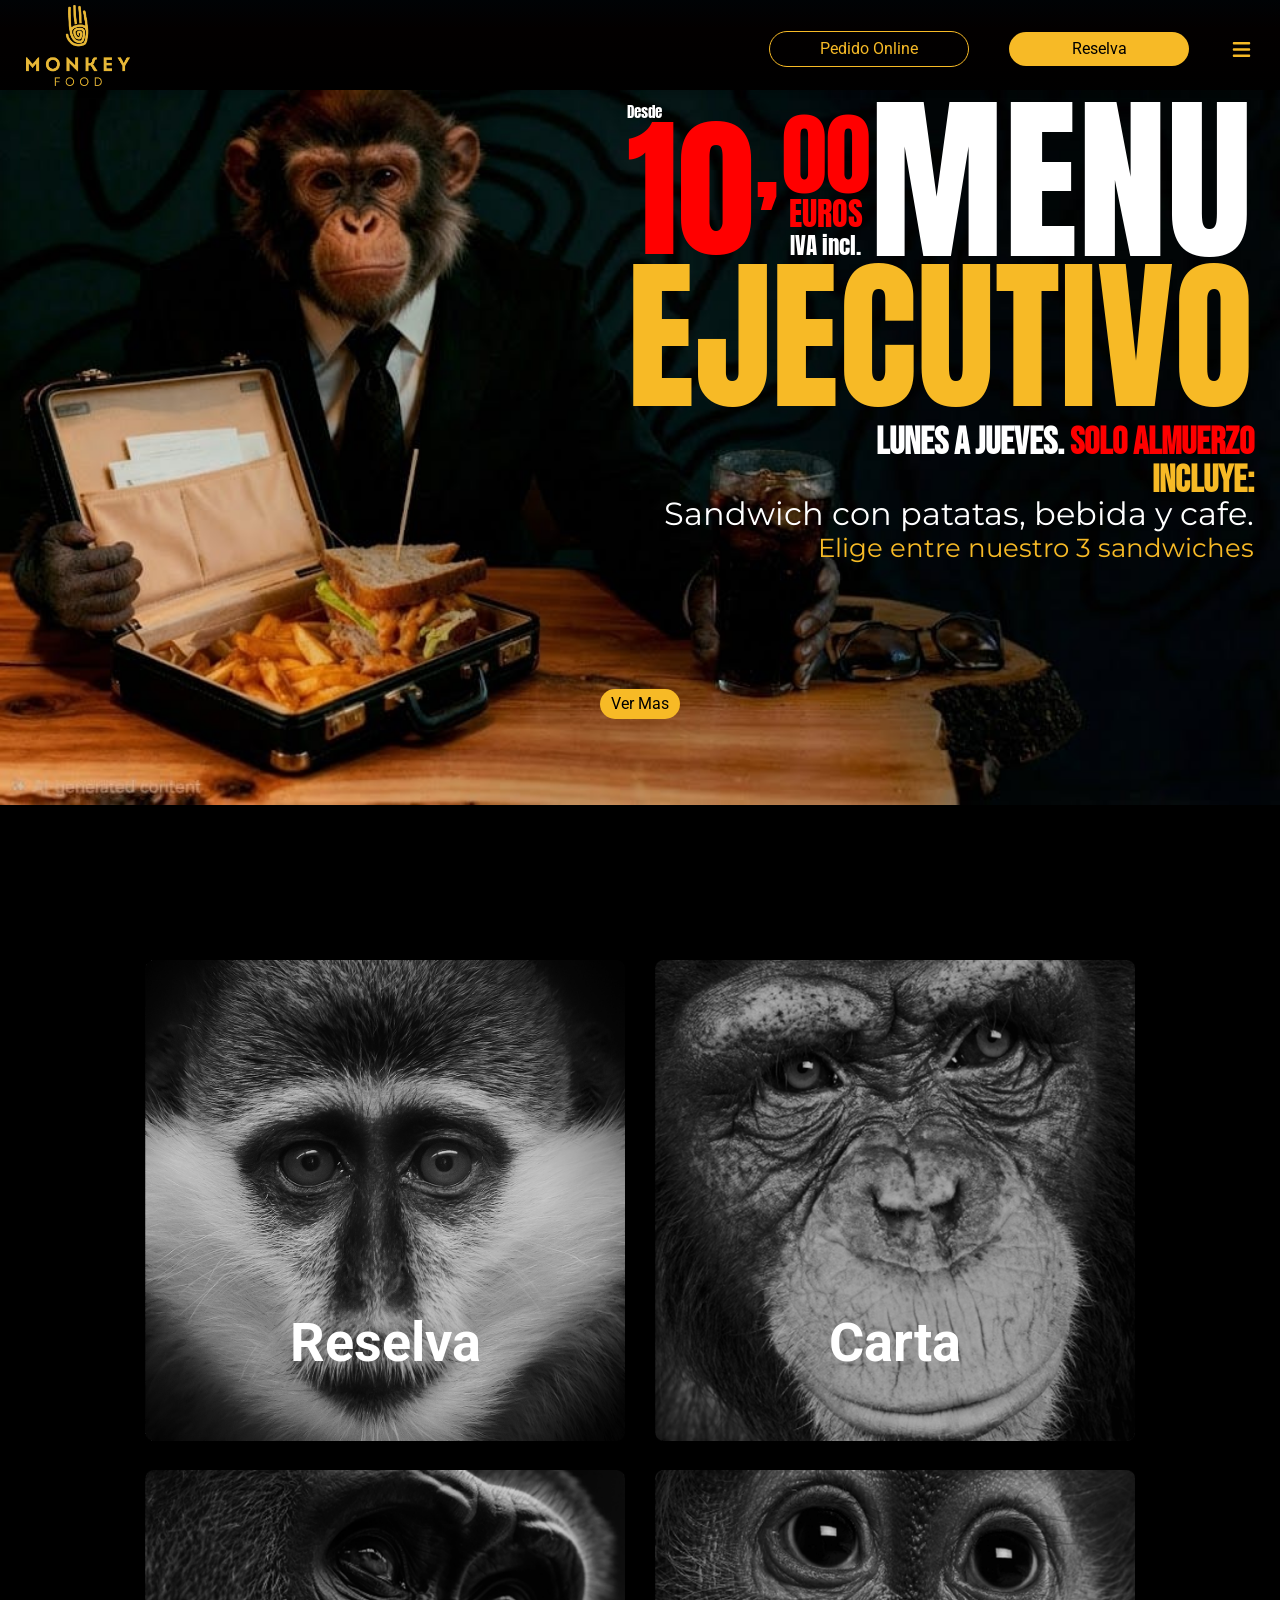
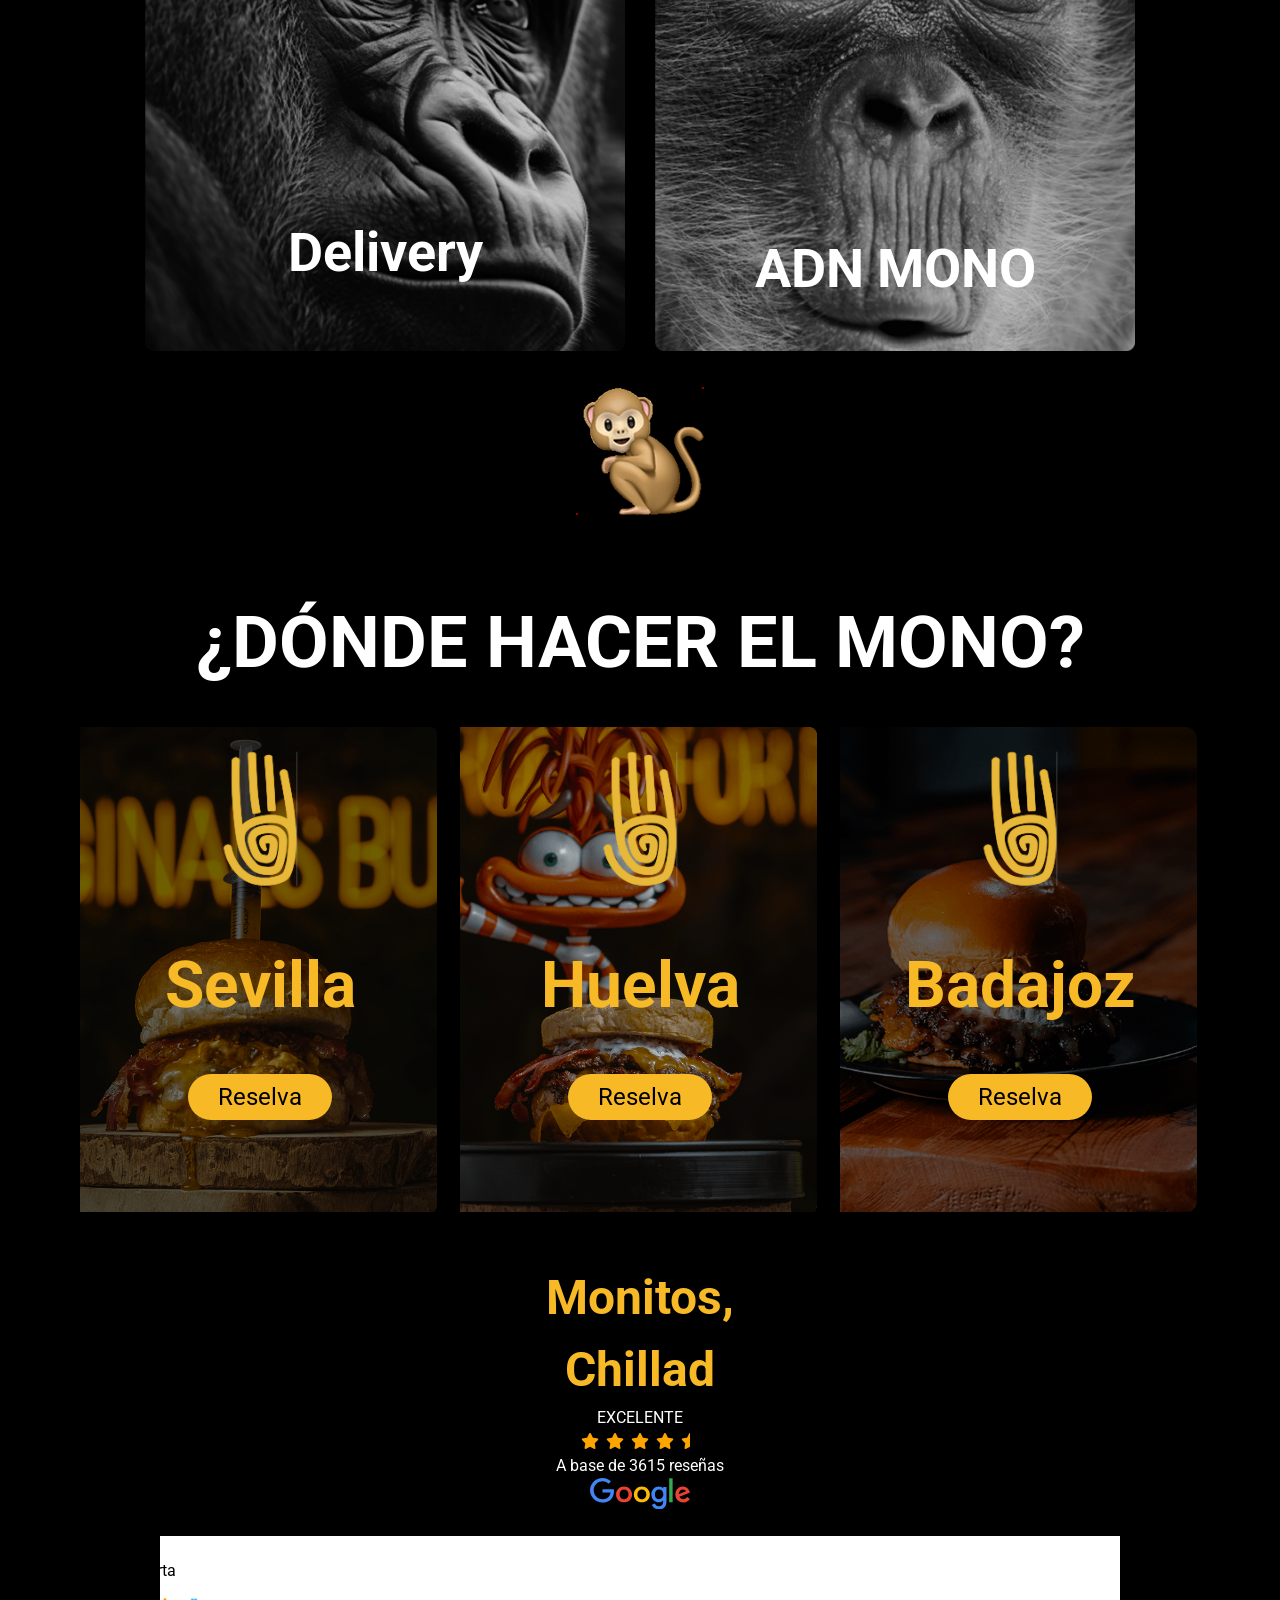
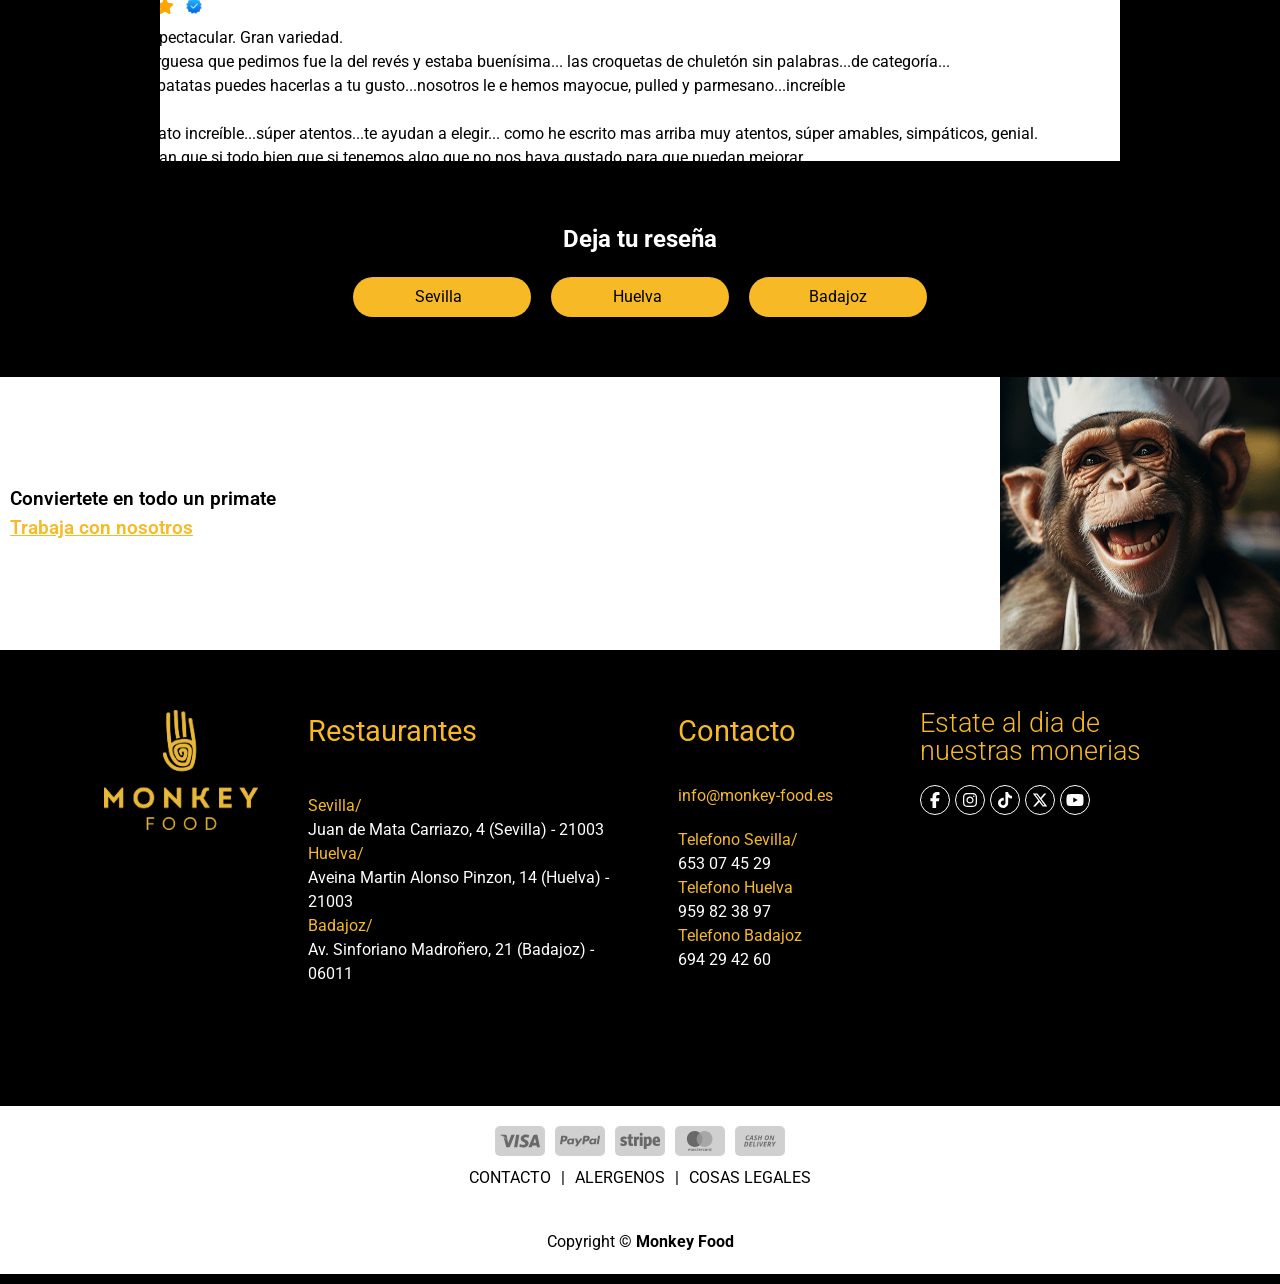
==== index.html @ de3ff582 "modified styles.css and add script.js" ====
<!DOCTYPE html>
<html lang="en">
<head>
    <meta charset="UTF-8">
    <meta name="viewport" content="width=device-width, initial-scale=1.0">
    <title>Home - Monkey Food</title>
    <link rel="stylesheet" href="./styles.css">

    <!-- Fonts -->
    <link rel="preconnect" href="https://fonts.googleapis.com">
    <link rel="preconnect" href="https://fonts.gstatic.com" crossorigin>
    <link href="https://fonts.googleapis.com/css2?family=Anton&family=Bebas+Neue&family=Google+Sans+Flex:opsz,wght@6..144,1..1000&family=Lato:ital,wght@0,100;0,300;0,400;0,700;0,900;1,100;1,300;1,400;1,700;1,900&family=Lora:ital,wght@0,400..700;1,400..700&family=Montserrat:ital,wght@0,100..900;1,100..900&family=Noto+Sans+Syriac:wght@100..900&family=Open+Sans:ital,wght@0,300..800;1,300..800&family=Playfair+Display:ital,wght@0,400..900;1,400..900&family=Poppins:ital,wght@0,100;0,200;0,300;0,400;0,500;0,600;0,700;0,800;0,900;1,100;1,200;1,300;1,400;1,500;1,600;1,700;1,800;1,900&family=Roboto:ital,wght@0,100..900;1,100..900&family=Stack+Sans+Text:wght@200..700&family=Ubuntu:ital,wght@0,300;0,400;0,500;0,700;1,300;1,400;1,500;1,700&display=swap" rel="stylesheet">

    <link rel="stylesheet" href="https://cdnjs.cloudflare.com/ajax/libs/font-awesome/6.4.0/css/all.min.css">
</head>
<body>

    <header>
        <nav class="header-monkey">
            <div class="header-monkey-icon">
                <a href="#"><img src="./images/logo-monkey.png" alt="Monkey Food Logo"></a>
            </div>

            <div class="second-part-header">
                <div class="pedido-header">
                    <a href="#">Pedido Online</a>
                </div>

                <div class="reselva-header">
                    <a href="#">Reselva</a>
                </div>

                <div class="toggle-menu">
                    
                    <label for="menu-toggle" class="point">
                        <svg xmlns="http://www.w3.org/2000/svg" viewBox="0 0 640 640"><!--!Font Awesome Free v7.1.0 by @fontawesome - https://fontawesome.com License - https://fontawesome.com/license/free Copyright 2025 Fonticons, Inc.--><path d="M96 160C96 142.3 110.3 128 128 128L512 128C529.7 128 544 142.3 544 160C544 177.7 529.7 192 512 192L128 192C110.3 192 96 177.7 96 160zM96 320C96 302.3 110.3 288 128 288L512 288C529.7 288 544 302.3 544 320C544 337.7 529.7 352 512 352L128 352C110.3 352 96 337.7 96 320zM544 480C544 497.7 529.7 512 512 512L128 512C110.3 512 96 497.7 96 480C96 462.3 110.3 448 128 448L512 448C529.7 448 544 462.3 544 480z"/></svg>
                    </label>
                    <input type="checkbox" id="menu-toggle" class="check">
                
                 </div>        
            </div>
            <nav class="menu-nav">
                <div class="close-div">
                    <label for="menu-toggle" class="close-menu-toggle">
                        <svg xmlns="http://www.w3.org/2000/svg" viewBox="0 0 640 640"><!--!Font Awesome Free v7.1.0 by @fontawesome - https://fontawesome.com License - https://fontawesome.com/license/free Copyright 2025 Fonticons, Inc.--><path d="M183.1 137.4C170.6 124.9 150.3 124.9 137.8 137.4C125.3 149.9 125.3 170.2 137.8 182.7L275.2 320L137.9 457.4C125.4 469.9 125.4 490.2 137.9 502.7C150.4 515.2 170.7 515.2 183.2 502.7L320.5 365.3L457.9 502.6C470.4 515.1 490.7 515.1 503.2 502.6C515.7 490.1 515.7 469.8 503.2 457.3L365.8 320L503.1 182.6C515.6 170.1 515.6 149.8 503.1 137.3C490.6 124.8 470.3 124.8 457.8 137.3L320.5 274.7L183.1 137.4z"/></svg>
                    </label>
                </div>
                <ul class="menu-flex-header">
                    <span class="divider"></span>
                    <li><a href="#">Home</a></li>
                    <span class="divider"></span>
                    <li><a href="#">Carta</a></li>
                    <span class="divider"></span>
                    <li><a href="#">Delivery</a></li>
                    <span class="divider"></span>
                    <li><a href="#">Reselva</a></li>
                    <span class="divider"></span>
                    <li><a href="#">ADN Mono</a></li>
                    <span class="divider"></span>
                </ul>
            </nav>
        </nav>
    </header>
    
    <main>
        <div class="image-cover-main">
            <a href="#">
                <picture>
                    <source srcset="./images/monkey-desktop.jpeg" media="(min-width: 600px)" class="img-min-600">
                    <source srcset="./images/monkey-movil.png">
                    <img src="./images/monkey-movil.png" alt="Monkey with a bag">
                </picture>
            </a>
        </div>
        <div class="text-main-com">
            <div class="title-main">
                <div class="grid-1">
                    <p>Desde</p>
                </div>

                
                <div class="grid-2">
                    <p>10</p>
                </div>

                <div class="grid-3">
                    <p>,</p>
                </div>

                <div class="grid-4">
                    <p>00</p>
                    <p>EUROS</p>
                    <p>IVA incl.</p>
                </div>
                
                <div class="grid-5">
                    <p>MENU</p>
                </div>
                <div class="grid-6">
                    <p>EJECUTIVO</p>
                </div>
            </div>
            <div class="lunes-jueves">
                <p>LUNES A JUEVES. <strong>SOLO ALMUERZO</strong></p>
            </div>
            <div class="incluye">
                <p>INCLUYE:</p>
            </div>

            <div class="sandwich">
                <p>Sandwich con patatas, bebida y cafe.</p>
            </div>

            <div class="elige">
                <p>Elige entre nuestro 3 sandwiches</p>
            </div>
        </div>
        <div class="ver-mas-buttom">
            <a href="#">Ver Mas</a>
        </div>
    </main>

    <section class="monkeys-section">

        <div class="monkey-1-section">
            <div class="hover-yellow"></div>
            <a href="#"><img src="./images/mono-section-1.png" alt="Mono"></a>
            <div class="inside-container">
                <h2>Reselva</h2>
                <p class="dif-inside">Puedes reservar,<br>en nuestros restaurantes</p>
                <div class="arrow-right">
                    <svg xmlns="http://www.w3.org/2000/svg" viewBox="0 0 640 640"><!--!Font Awesome Free v7.1.0 by @fontawesome - https://fontawesome.com License - https://fontawesome.com/license/free Copyright 2025 Fonticons, Inc.--><path d="M566.6 342.6C579.1 330.1 579.1 309.8 566.6 297.3L406.6 137.3C394.1 124.8 373.8 124.8 361.3 137.3C348.8 149.8 348.8 170.1 361.3 182.6L466.7 288L96 288C78.3 288 64 302.3 64 320C64 337.7 78.3 352 96 352L466.7 352L361.3 457.4C348.8 469.9 348.8 490.2 361.3 502.7C373.8 515.2 394.1 515.2 406.6 502.7L566.6 342.7z"/></svg>
                </div>                                      
            </div>
        </div>

        <div class="monkey-1-section">
            <div class="hover-yellow"></div>
            <a href="#"><img src="./images/mono-section-2.png" alt="mono"></a>
            <div class="inside-container">
                <h2>Carta</h2>
                <p>La que estamos liando para enseñarte nuestra carta</p>
                <div class="arrow-right">
                    <svg xmlns="http://www.w3.org/2000/svg" viewBox="0 0 640 640"><!--!Font Awesome Free v7.1.0 by @fontawesome - https://fontawesome.com License - https://fontawesome.com/license/free Copyright 2025 Fonticons, Inc.--><path d="M566.6 342.6C579.1 330.1 579.1 309.8 566.6 297.3L406.6 137.3C394.1 124.8 373.8 124.8 361.3 137.3C348.8 149.8 348.8 170.1 361.3 182.6L466.7 288L96 288C78.3 288 64 302.3 64 320C64 337.7 78.3 352 96 352L466.7 352L361.3 457.4C348.8 469.9 348.8 490.2 361.3 502.7C373.8 515.2 394.1 515.2 406.6 502.7L566.6 342.7z"/></svg>
                </div>
            </div>
        </div>

        <div class="monkey-1-section">
            <div class="hover-yellow"></div>
            <a href="#"><img src="./images/mono-section-3.png" alt="Mono"></a>
            <div class="inside-container">
                <h2>Delivery</h2>
                <p>Si eres de los flojos, tira de Delivery con Uber</p>
                <div class="arrow-right">
                    <svg xmlns="http://www.w3.org/2000/svg" viewBox="0 0 640 640"><!--!Font Awesome Free v7.1.0 by @fontawesome - https://fontawesome.com License - https://fontawesome.com/license/free Copyright 2025 Fonticons, Inc.--><path d="M566.6 342.6C579.1 330.1 579.1 309.8 566.6 297.3L406.6 137.3C394.1 124.8 373.8 124.8 361.3 137.3C348.8 149.8 348.8 170.1 361.3 182.6L466.7 288L96 288C78.3 288 64 302.3 64 320C64 337.7 78.3 352 96 352L466.7 352L361.3 457.4C348.8 469.9 348.8 490.2 361.3 502.7C373.8 515.2 394.1 515.2 406.6 502.7L566.6 342.7z"/></svg>
                </div>
            </div>
        </div>

        <div class="monkey-1-section">
            <div class="hover-yellow"></div>
            <a href="#"><img src="./images/mono-section-4.png" alt="Mono"></a>
            <div class="inside-container">
                <h2>ADN MONO</h2>
                <p class="monkeys-table-fix">Sea donde sea, pero en Monkey Food</p>
                <div class="arrow-right last-fix">
                    <svg xmlns="http://www.w3.org/2000/svg" viewBox="0 0 640 640"><!--!Font Awesome Free v7.1.0 by @fontawesome - https://fontawesome.com License - https://fontawesome.com/license/free Copyright 2025 Fonticons, Inc.--><path d="M566.6 342.6C579.1 330.1 579.1 309.8 566.6 297.3L406.6 137.3C394.1 124.8 373.8 124.8 361.3 137.3C348.8 149.8 348.8 170.1 361.3 182.6L466.7 288L96 288C78.3 288 64 302.3 64 320C64 337.7 78.3 352 96 352L466.7 352L361.3 457.4C348.8 469.9 348.8 490.2 361.3 502.7C373.8 515.2 394.1 515.2 406.6 502.7L566.6 342.7z"/></svg>
                </div>
            </div>
        </div>
    </section>

    <section class="donde-monkey">
        <div class="image-donde-section">
            <img src="./images/donde-monkey.png" alt="monkey">
        </div>

        <div class="question-donde">
            <h2>¿DÓNDE HACER EL MONO?</h2>
        </div>
    </section>

    <section class="location-section">

        <div class="sevilla-location">
            <div class="background-img">
                <img src="./images/sevilla-locate.png" alt="Burguer">
            </div>

            <div class="icon-monkey">
                <img src="./images/icon-monkey.png" alt="Icon Monkeys">
            </div>

            <div class="city">
                <h2>Sevilla</h2>
            </div>

            <div class="buttom-location">
                <div>Reselva</div>
            </div>
        </div>

        <div class="sevilla-location">
            <div class="background-img">
                <img src="./images/huelva-location.png" alt="Burguer">
            </div>

            <div class="icon-monkey">
                <img src="./images/icon-monkey.png" alt="Icon Monkeys">
            </div>

            <div class="city">
                <h2>Huelva</h2>
            </div>

            <div class="buttom-location">
                <div>Reselva</div>
            </div>
        </div>

        <div class="sevilla-location">
            <div class="background-img">
                <img src="./images/badajoz-location.png" alt="Burguer">
            </div>

            <div class="icon-monkey">
                <img src="./images/icon-monkey.png" alt="Icon Monkeys">
            </div>

            <div class="city">
                <h2>Badajoz</h2>
            </div>

            <div class="buttom-location">
                <div>Reselva</div>
            </div>
        </div>
        


    </section>

    <section class="chillad-section">
        <div class="monitos-div">
            <h2>Monitos, Chillad</h2>
        </div>

        <div class="review-div">
            <p>EXCELENTE</p>
            <p><i class="fa-solid fa-star"></i><i class="fa-solid fa-star"></i><i class="fa-solid fa-star"></i><i class="fa-solid fa-star"></i><i class="fa-duotone fa-solid fa-star-half" style="--fa-secondary-color: #747272;"></i></p>
            <p>A base de 3615 reseñas</p>
            <div class="svg-google">
                <?xml version="1.0" encoding="UTF-8" standalone="no"?><svg version="1.1" id="Layer_1" xmlns="http://www.w3.org/2000/svg" xmlns:xlink="http://www.w3.org/1999/xlink" x="0px" y="0px" viewBox="0 0 255.2 80.3" style="enable-background:new 0 0 255.2 80.3;" xml:space="preserve"><style type="text/css">.st0{fill:#4285F4;}.st1{fill:#EA4335;}.st2{fill:#FBBC05;}.st3{fill:#34A853;}</style><g id="XMLID_11_"><path id="XMLID_10_" class="st0" d="M31.9,28.6v8.6h20.5c-0.6,4.8-2.2,8.3-4.7,10.8c-3,3-7.7,6.3-15.8,6.3	c-12.6,0-22.5-10.2-22.5-22.8S19.2,8.6,31.9,8.6c6.8,0,11.8,2.7,15.5,6.1l6-6C48.3,3.8,41.4,0,31.9,0C14.6,0,0,14.1,0,31.4	s14.6,31.4,31.9,31.4c9.4,0,16.4-3.1,21.9-8.8c5.7-5.7,7.4-13.6,7.4-20.1c0-2-0.1-3.8-0.5-5.4H31.9z"/><path id="XMLID_24_" class="st1" d="M86.9,21.6c-11.2,0-20.4,8.5-20.4,20.3c0,11.7,9.1,20.3,20.4,20.3s20.4-8.6,20.4-20.3	C107.2,30.1,98.1,21.6,86.9,21.6z M86.9,54.2c-6.1,0-11.4-5.1-11.4-12.3c0-7.3,5.3-12.3,11.4-12.3c6.1,0,11.4,5,11.4,12.3	C98.3,49.1,93,54.2,86.9,54.2z"/><path id="XMLID_21_" class="st0" d="M186.6,26.1h-0.3c-2-2.4-5.8-4.5-10.7-4.5c-10.1,0-19,8.8-19,20.3c0,11.4,8.8,20.3,19,20.3	c4.9,0,8.7-2.2,10.7-4.6h0.3v2.8c0,7.7-4.2,11.9-10.8,11.9c-5.4,0-8.8-3.9-10.2-7.2l-7.7,3.2c2.2,5.4,8.1,12,18,12	c10.4,0,19.3-6.1,19.3-21.1V22.7h-8.4V26.1z M176.4,54.2c-6.1,0-10.8-5.2-10.8-12.3c0-7.2,4.7-12.3,10.8-12.3	c6.1,0,10.8,5.2,10.8,12.4C187.3,49,182.5,54.2,176.4,54.2z"/><path id="XMLID_18_" class="st2" d="M132.3,21.6c-11.2,0-20.4,8.5-20.4,20.3c0,11.7,9.1,20.3,20.4,20.3s20.4-8.6,20.4-20.3	C152.6,30.1,143.5,21.6,132.3,21.6z M132.3,54.2c-6.1,0-11.4-5.1-11.4-12.3c0-7.3,5.3-12.3,11.4-12.3c6.1,0,11.4,5,11.4,12.3	C143.7,49.1,138.4,54.2,132.3,54.2z"/><path id="XMLID_3_" class="st3" d="M202.1,0.8h8.8v61.3h-8.8V0.8z"/><path id="XMLID_14_" class="st1" d="M237.9,54.2c-4.5,0-7.7-2.1-9.8-6.1l27.1-11.2l-0.9-2.3c-1.7-4.5-6.8-12.9-17.3-12.9	c-10.4,0-19.1,8.2-19.1,20.3c0,11.4,8.6,20.3,20.1,20.3c9.3,0,14.7-5.7,16.9-9l-6.9-4.6C245.6,51.9,242.4,54.2,237.9,54.2	L237.9,54.2z M237.3,29.2c3.6,0,6.7,1.9,7.7,4.5l-18.3,7.6C226.6,32.7,232.7,29.2,237.3,29.2z"/></g></svg>
            </div>
        </div>
        
    </section>

    <section class="comments-monkey">

        <div class="comments-container" id="comments-slider">

            <div class="marta-container">
                <div class="header-marta">
                    <div class="div-profile">
                        <img src="./images/profile-marta.png" alt="profile">
                        <p>Marta</p>
                    </div>
                    <?xml version="1.0" encoding="utf-8" standalone="no"?><svg xmlns="http://www.w3.org/2000/svg" xmlns:xlink="http://www.w3.org/1999/xlink" viewBox="0 0 48 48"><defs><path id="a" d="M44.5 20H24v8.5h11.8C34.7 33.9 30.1 37 24 37c-7.2 0-13-5.8-13-13s5.8-13 13-13c3.1 0 5.9 1.1 8.1 2.9l6.4-6.4C34.6 4.1 29.6 2 24 2 11.8 2 2 11.8 2 24s9.8 22 22 22c11 0 21-8 21-22 0-1.3-.2-2.7-.5-4z"/></defs><clipPath id="b"><use xlink:href="#a" overflow="visible"/></clipPath><path clip-path="url(#b)" fill="#FBBC05" d="M0 37V11l17 13z"/><path clip-path="url(#b)" fill="#EA4335" d="M0 11l17 13 7-6.1L48 14V0H0z"/><path clip-path="url(#b)" fill="#34A853" d="M0 37l30-23 7.9 1L48 0v48H0z"/><path clip-path="url(#b)" fill="#4285F4" d="M48 48L17 24l-4-3 35-10z"/></svg>
                </div>

                <div class="stars-verified">
                    <i class="fa-solid fa-star"></i><i class="fa-solid fa-star"></i><i class="fa-solid fa-star"></i><i class="fa-solid fa-star"></i><i class="fa-solid fa-star"></i>
                    <img src="./images/social-media.png" alt="verified">
                </div>

                <div>
                    <p>Comida espectacular. Gran variedad.<br>La hamburguesa que pedimos fue la del revés y estaba buenísima... las croquetas de chuletón sin palabras...de categoría...<br>Luego las patatas puedes hacerlas a tu gusto...nosotros le e hemos mayocue, pulled y parmesano...increíble<br><br>Luego el trato increíble...súper atentos...te ayudan a elegir... como he escrito mas arriba muy atentos, súper amables, simpáticos, genial.<br>Te preguntan que si todo bien que si tenemos algo que no nos haya gustado para que puedan mejorar...<br>Luego es una tontería pero con la cuenta nos dieron unas gomitas, son detalles que marcan la diferencia...<br>Volveremos sin duda y lo recomendamos 100%</p>
                </div>
            </div>

            <div class="marta-container">

                <div class="header-marta">
                    <div class="div-profile">
                        <img src="./images/profile-marta.png" alt="profile">
                        <p>Marta</p>
                    </div>
                    <?xml version="1.0" encoding="utf-8" standalone="no"?><svg xmlns="http://www.w3.org/2000/svg" xmlns:xlink="http://www.w3.org/1999/xlink" viewBox="0 0 48 48"><defs><path id="a" d="M44.5 20H24v8.5h11.8C34.7 33.9 30.1 37 24 37c-7.2 0-13-5.8-13-13s5.8-13 13-13c3.1 0 5.9 1.1 8.1 2.9l6.4-6.4C34.6 4.1 29.6 2 24 2 11.8 2 2 11.8 2 24s9.8 22 22 22c11 0 21-8 21-22 0-1.3-.2-2.7-.5-4z"/></defs><clipPath id="b"><use xlink:href="#a" overflow="visible"/></clipPath><path clip-path="url(#b)" fill="#FBBC05" d="M0 37V11l17 13z"/><path clip-path="url(#b)" fill="#EA4335" d="M0 11l17 13 7-6.1L48 14V0H0z"/><path clip-path="url(#b)" fill="#34A853" d="M0 37l30-23 7.9 1L48 0v48H0z"/><path clip-path="url(#b)" fill="#4285F4" d="M48 48L17 24l-4-3 35-10z"/></svg>
                </div>

                <div class="stars-verified">
                    <i class="fa-solid fa-star"></i><i class="fa-solid fa-star"></i><i class="fa-solid fa-star"></i><i class="fa-solid fa-star"></i><i class="fa-solid fa-star"></i>
                    <img src="./images/social-media.png" alt="verified">
                </div>

                <div>
                    <p>Comida espectacular. Gran variedad.<br>La hamburguesa que pedimos fue la del revés y estaba buenísima... las croquetas de chuletón sin palabras...de categoría...<br>Luego las patatas puedes hacerlas a tu gusto...nosotros le e hemos mayocue, pulled y parmesano...increíble<br><br>Luego el trato increíble...súper atentos...te ayudan a elegir... como he escrito mas arriba muy atentos, súper amables, simpáticos, genial.<br>Te preguntan que si todo bien que si tenemos algo que no nos haya gustado para que puedan mejorar...<br>Luego es una tontería pero con la cuenta nos dieron unas gomitas, son detalles que marcan la diferencia...<br>Volveremos sin duda y lo recomendamos 100%</p>
                </div>
            </div>

            <div class="marta-container">
                <div class="header-marta">
                    <div class="div-profile">
                        <img src="./images/profile-marta.png" alt="profile">
                        <p>Marta</p>
                    </div>
                    <?xml version="1.0" encoding="utf-8" standalone="no"?><svg xmlns="http://www.w3.org/2000/svg" xmlns:xlink="http://www.w3.org/1999/xlink" viewBox="0 0 48 48"><defs><path id="a" d="M44.5 20H24v8.5h11.8C34.7 33.9 30.1 37 24 37c-7.2 0-13-5.8-13-13s5.8-13 13-13c3.1 0 5.9 1.1 8.1 2.9l6.4-6.4C34.6 4.1 29.6 2 24 2 11.8 2 2 11.8 2 24s9.8 22 22 22c11 0 21-8 21-22 0-1.3-.2-2.7-.5-4z"/></defs><clipPath id="b"><use xlink:href="#a" overflow="visible"/></clipPath><path clip-path="url(#b)" fill="#FBBC05" d="M0 37V11l17 13z"/><path clip-path="url(#b)" fill="#EA4335" d="M0 11l17 13 7-6.1L48 14V0H0z"/><path clip-path="url(#b)" fill="#34A853" d="M0 37l30-23 7.9 1L48 0v48H0z"/><path clip-path="url(#b)" fill="#4285F4" d="M48 48L17 24l-4-3 35-10z"/></svg>
                </div>

                <div class="stars-verified">
                    <i class="fa-solid fa-star"></i><i class="fa-solid fa-star"></i><i class="fa-solid fa-star"></i><i class="fa-solid fa-star"></i><i class="fa-solid fa-star"></i>
                    <img src="./images/social-media.png" alt="verified">
                </div>

                <div>
                    <p>Comida espectacular. Gran variedad.<br>La hamburguesa que pedimos fue la del revés y estaba buenísima... las croquetas de chuletón sin palabras...de categoría...<br>Luego las patatas puedes hacerlas a tu gusto...nosotros le e hemos mayocue, pulled y parmesano...increíble<br><br>Luego el trato increíble...súper atentos...te ayudan a elegir... como he escrito mas arriba muy atentos, súper amables, simpáticos, genial.<br>Te preguntan que si todo bien que si tenemos algo que no nos haya gustado para que puedan mejorar...<br>Luego es una tontería pero con la cuenta nos dieron unas gomitas, son detalles que marcan la diferencia...<br>Volveremos sin duda y lo recomendamos 100%</p>
                </div>
            </div>

            <div class="marta-container">
                <div class="header-marta">
                    <div class="div-profile">
                        <img src="./images/profile-marta.png" alt="profile">
                        <p>Marta</p>
                    </div>
                    <?xml version="1.0" encoding="utf-8" standalone="no"?><svg xmlns="http://www.w3.org/2000/svg" xmlns:xlink="http://www.w3.org/1999/xlink" viewBox="0 0 48 48"><defs><path id="a" d="M44.5 20H24v8.5h11.8C34.7 33.9 30.1 37 24 37c-7.2 0-13-5.8-13-13s5.8-13 13-13c3.1 0 5.9 1.1 8.1 2.9l6.4-6.4C34.6 4.1 29.6 2 24 2 11.8 2 2 11.8 2 24s9.8 22 22 22c11 0 21-8 21-22 0-1.3-.2-2.7-.5-4z"/></defs><clipPath id="b"><use xlink:href="#a" overflow="visible"/></clipPath><path clip-path="url(#b)" fill="#FBBC05" d="M0 37V11l17 13z"/><path clip-path="url(#b)" fill="#EA4335" d="M0 11l17 13 7-6.1L48 14V0H0z"/><path clip-path="url(#b)" fill="#34A853" d="M0 37l30-23 7.9 1L48 0v48H0z"/><path clip-path="url(#b)" fill="#4285F4" d="M48 48L17 24l-4-3 35-10z"/></svg>
                </div>

                <div class="stars-verified">
                    <i class="fa-solid fa-star"></i><i class="fa-solid fa-star"></i><i class="fa-solid fa-star"></i><i class="fa-solid fa-star"></i><i class="fa-solid fa-star"></i>
                    <img src="./images/social-media.png" alt="verified">
                </div>

                <div>
                    <p>Comida espectacular. Gran variedad.<br>La hamburguesa que pedimos fue la del revés y estaba buenísima... las croquetas de chuletón sin palabras...de categoría...<br>Luego las patatas puedes hacerlas a tu gusto...nosotros le e hemos mayocue, pulled y parmesano...increíble<br><br>Luego el trato increíble...súper atentos...te ayudan a elegir... como he escrito mas arriba muy atentos, súper amables, simpáticos, genial.<br>Te preguntan que si todo bien que si tenemos algo que no nos haya gustado para que puedan mejorar...<br>Luego es una tontería pero con la cuenta nos dieron unas gomitas, son detalles que marcan la diferencia...<br>Volveremos sin duda y lo recomendamos 100%</p>
                </div>
            </div>

            <div class="marta-container">
                <div class="header-marta">
                    <div class="div-profile">
                        <img src="./images/profile-marta.png" alt="profile">
                        <p>Marta</p>
                    </div>
                    <?xml version="1.0" encoding="utf-8" standalone="no"?><svg xmlns="http://www.w3.org/2000/svg" xmlns:xlink="http://www.w3.org/1999/xlink" viewBox="0 0 48 48"><defs><path id="a" d="M44.5 20H24v8.5h11.8C34.7 33.9 30.1 37 24 37c-7.2 0-13-5.8-13-13s5.8-13 13-13c3.1 0 5.9 1.1 8.1 2.9l6.4-6.4C34.6 4.1 29.6 2 24 2 11.8 2 2 11.8 2 24s9.8 22 22 22c11 0 21-8 21-22 0-1.3-.2-2.7-.5-4z"/></defs><clipPath id="b"><use xlink:href="#a" overflow="visible"/></clipPath><path clip-path="url(#b)" fill="#FBBC05" d="M0 37V11l17 13z"/><path clip-path="url(#b)" fill="#EA4335" d="M0 11l17 13 7-6.1L48 14V0H0z"/><path clip-path="url(#b)" fill="#34A853" d="M0 37l30-23 7.9 1L48 0v48H0z"/><path clip-path="url(#b)" fill="#4285F4" d="M48 48L17 24l-4-3 35-10z"/></svg>
                </div>

                <div class="stars-verified">
                    <i class="fa-solid fa-star"></i><i class="fa-solid fa-star"></i><i class="fa-solid fa-star"></i><i class="fa-solid fa-star"></i><i class="fa-solid fa-star"></i>
                    <img src="./images/social-media.png" alt="verified">
                </div>

                <div>
                    <p>Comida espectacular. Gran variedad.<br>La hamburguesa que pedimos fue la del revés y estaba buenísima... las croquetas de chuletón sin palabras...de categoría...<br>Luego las patatas puedes hacerlas a tu gusto...nosotros le e hemos mayocue, pulled y parmesano...increíble<br><br>Luego el trato increíble...súper atentos...te ayudan a elegir... como he escrito mas arriba muy atentos, súper amables, simpáticos, genial.<br>Te preguntan que si todo bien que si tenemos algo que no nos haya gustado para que puedan mejorar...<br>Luego es una tontería pero con la cuenta nos dieron unas gomitas, son detalles que marcan la diferencia...<br>Volveremos sin duda y lo recomendamos 100%</p>
                </div>
            </div>

        </div>

    </section>

    <section class="resena-section">
        <h2>Deja tu reseña</h2>

        <div class="location-resena">
            <div>
                <a href="#">Sevilla</a>
                <img src="./images/donde-monkey.png" alt="Monkey">
            </div>

            <div>
                <a href="#">Huelva</a>
                <img src="./images/donde-monkey.png" alt="Monkey">
            </div>

            <div>
                <a href="#">Badajoz</a>
                <img src="./images/donde-monkey.png" alt="Monkey">
            </div>
        </div>
    </section>
        
    <section class="looking-job">
        <div>
            <p>Conviertete en todo un primate</p>
            <a href="#">Trabaja con nosotros</a>
        </div>
        
        <div>
            <img src="./images/monkey-smiling.png" alt="Monkey smiling">
        </div>
    </section>

    <footer>
        <div class="footer-first">
            <div class="restaurants-food">
                <div>
                    Restaurantes
                </div>

                <div>
                    <ul>
                        <li class="ye-ul">Sevilla/</li>
                        <li class="whi-ul">Juan de Mata Carriazo, 4 (Sevilla) - 21003</li>
                        <li class="ye-ul">Huelva/</li>
                        <li class="whi-ul">Aveina Martin Alonso Pinzon, 14 (Huelva) - 21003</li>
                        <li class="ye-ul">Badajoz/</li>
                        <li class="whi-ul">Av. Sinforiano Madroñero, 21 (Badajoz) - 06011</li>
                    </ul>
                </div>
            </div>

            <div class="contacto-footer">
                <div class="class-contacto">Contacto</div>

               <div class="inside-contacto">
                    <div>
                        info@monkey-food.es
                    </div>
                    <div>
                        <ul>
                            <li class="ye-ul">Telefono Sevilla/</li>
                            <li class="whi-ul">653 07 45 29</li>
                            <li class="ye-ul">Telefono Huelva</li>
                            <li class="whi-ul">959 82 38 97</li>
                            <li class="ye-ul">Telefono Badajoz</li>
                            <li class="whi-ul">694 29 42 60</li>
                        </ul>
                    </div>
               </div>
            </div>

            <div class="social-footer">
                <div>
                    Estate al dia de nuestras monerias
                </div>
                <div class="social-ul">
                    <ul>
                        <li class="blue-hover"><a href="#"><svg xmlns="http://www.w3.org/2000/svg" viewBox="0 0 640 640"><!--!Font Awesome Free v7.1.0 by @fontawesome - https://fontawesome.com License - https://fontawesome.com/license/free Copyright 2025 Fonticons, Inc.--><path d="M240 363.3L240 576L356 576L356 363.3L442.5 363.3L460.5 265.5L356 265.5L356 230.9C356 179.2 376.3 159.4 428.7 159.4C445 159.4 458.1 159.8 465.7 160.6L465.7 71.9C451.4 68 416.4 64 396.2 64C289.3 64 240 114.5 240 223.4L240 265.5L174 265.5L174 363.3L240 363.3z"/></svg></i></a></li>
                        <li class="sky-hover"><a href="#"><svg xmlns="http://www.w3.org/2000/svg" viewBox="0 0 640 640"><!--!Font Awesome Free v7.1.0 by @fontawesome - https://fontawesome.com License - https://fontawesome.com/license/free Copyright 2025 Fonticons, Inc.--><path d="M320.3 205C256.8 204.8 205.2 256.2 205 319.7C204.8 383.2 256.2 434.8 319.7 435C383.2 435.2 434.8 383.8 435 320.3C435.2 256.8 383.8 205.2 320.3 205zM319.7 245.4C360.9 245.2 394.4 278.5 394.6 319.7C394.8 360.9 361.5 394.4 320.3 394.6C279.1 394.8 245.6 361.5 245.4 320.3C245.2 279.1 278.5 245.6 319.7 245.4zM413.1 200.3C413.1 185.5 425.1 173.5 439.9 173.5C454.7 173.5 466.7 185.5 466.7 200.3C466.7 215.1 454.7 227.1 439.9 227.1C425.1 227.1 413.1 215.1 413.1 200.3zM542.8 227.5C541.1 191.6 532.9 159.8 506.6 133.6C480.4 107.4 448.6 99.2 412.7 97.4C375.7 95.3 264.8 95.3 227.8 97.4C192 99.1 160.2 107.3 133.9 133.5C107.6 159.7 99.5 191.5 97.7 227.4C95.6 264.4 95.6 375.3 97.7 412.3C99.4 448.2 107.6 480 133.9 506.2C160.2 532.4 191.9 540.6 227.8 542.4C264.8 544.5 375.7 544.5 412.7 542.4C448.6 540.7 480.4 532.5 506.6 506.2C532.8 480 541 448.2 542.8 412.3C544.9 375.3 544.9 264.5 542.8 227.5zM495 452C487.2 471.6 472.1 486.7 452.4 494.6C422.9 506.3 352.9 503.6 320.3 503.6C287.7 503.6 217.6 506.2 188.2 494.6C168.6 486.8 153.5 471.7 145.6 452C133.9 422.5 136.6 352.5 136.6 319.9C136.6 287.3 134 217.2 145.6 187.8C153.4 168.2 168.5 153.1 188.2 145.2C217.7 133.5 287.7 136.2 320.3 136.2C352.9 136.2 423 133.6 452.4 145.2C472 153 487.1 168.1 495 187.8C506.7 217.3 504 287.3 504 319.9C504 352.5 506.7 422.6 495 452z"/></svg></a></li>
                        <li class="dark-hover"><a href="#"><svg xmlns="http://www.w3.org/2000/svg" viewBox="0 0 640 640"><!--!Font Awesome Free v7.1.0 by @fontawesome - https://fontawesome.com License - https://fontawesome.com/license/free Copyright 2025 Fonticons, Inc.--><path d="M544.5 273.9C500.5 274 457.5 260.3 421.7 234.7L421.7 413.4C421.7 446.5 411.6 478.8 392.7 506C373.8 533.2 347.1 554 316.1 565.6C285.1 577.2 251.3 579.1 219.2 570.9C187.1 562.7 158.3 545 136.5 520.1C114.7 495.2 101.2 464.1 97.5 431.2C93.8 398.3 100.4 365.1 116.1 336C131.8 306.9 156.1 283.3 185.7 268.3C215.3 253.3 248.6 247.8 281.4 252.3L281.4 342.2C266.4 337.5 250.3 337.6 235.4 342.6C220.5 347.6 207.5 357.2 198.4 369.9C189.3 382.6 184.4 398 184.5 413.8C184.6 429.6 189.7 444.8 199 457.5C208.3 470.2 221.4 479.6 236.4 484.4C251.4 489.2 267.5 489.2 282.4 484.3C297.3 479.4 310.4 469.9 319.6 457.2C328.8 444.5 333.8 429.1 333.8 413.4L333.8 64L421.8 64C421.7 71.4 422.4 78.9 423.7 86.2C426.8 102.5 433.1 118.1 442.4 131.9C451.7 145.7 463.7 157.5 477.6 166.5C497.5 179.6 520.8 186.6 544.6 186.6L544.6 274z"/></svg></a></li>
                        <li class="dark-hover"><a href="#"><svg xmlns="http://www.w3.org/2000/svg" viewBox="0 0 640 640"><!--!Font Awesome Free 7.1.0 by @fontawesome - https://fontawesome.com License - https://fontawesome.com/license/free Copyright 2025 Fonticons, Inc.--><path d="M453.2 112L523.8 112L369.6 288.2L551 528L409 528L297.7 382.6L170.5 528L99.8 528L264.7 339.5L90.8 112L236.4 112L336.9 244.9L453.2 112zM428.4 485.8L467.5 485.8L215.1 152L173.1 152L428.4 485.8z"/></svg></a></li>
                        <li class="red-hover"><a href="#"><svg xmlns="http://www.w3.org/2000/svg" viewBox="0 0 640 640"><!--!Font Awesome Free v7.1.0 by @fontawesome - https://fontawesome.com License - https://fontawesome.com/license/free Copyright 2025 Fonticons, Inc.--><path d="M581.7 188.1C575.5 164.4 556.9 145.8 533.4 139.5C490.9 128 320.1 128 320.1 128C320.1 128 149.3 128 106.7 139.5C83.2 145.8 64.7 164.4 58.4 188.1C47 231 47 320.4 47 320.4C47 320.4 47 409.8 58.4 452.7C64.7 476.3 83.2 494.2 106.7 500.5C149.3 512 320.1 512 320.1 512C320.1 512 490.9 512 533.5 500.5C557 494.2 575.5 476.3 581.8 452.7C593.2 409.8 593.2 320.4 593.2 320.4C593.2 320.4 593.2 231 581.8 188.1zM264.2 401.6L264.2 239.2L406.9 320.4L264.2 401.6z"/></svg></a></li>
                    </ul>
                </div>

                <div class="logo-footer">
                    <img src="./images/logo-monkey.png" alt="Logo Monkey Food">
                </div>
            </div>

            <div class="logo-footer-hide">
                <img src="./images/logo-monkey.png" alt="Logo Monkey Food">
            </div>
        </div>

        <div class="second-footer">
            <div class="payments-footer">
                <div>
                    <svg version="1.1" xmlns="http://www.w3.org/2000/svg" xmlns:xlink="http://www.w3.org/1999/xlink" viewBox="0 0 64 32"><path d="M10.781 7.688c-0.251-1.283-1.219-1.688-2.344-1.688h-8.376l-0.061 0.405c5.749 1.469 10.469 4.595 12.595 10.501l-1.813-9.219zM13.125 19.688l-0.531-2.781c-1.096-2.907-3.752-5.594-6.752-6.813l4.219 15.939h5.469l8.157-20.032h-5.501l-5.062 13.688zM27.72 26.061l3.248-20.061h-5.187l-3.251 20.061h5.189zM41.875 5.656c-5.125 0-8.717 2.72-8.749 6.624-0.032 2.877 2.563 4.469 4.531 5.439 2.032 0.968 2.688 1.624 2.688 2.499 0 1.344-1.624 1.939-3.093 1.939-2.093 0-3.219-0.251-4.875-1.032l-0.688-0.344-0.719 4.499c1.219 0.563 3.437 1.064 5.781 1.064 5.437 0.032 8.97-2.688 9.032-6.843 0-2.282-1.405-4-4.376-5.439-1.811-0.904-2.904-1.563-2.904-2.499 0-0.843 0.936-1.72 2.968-1.72 1.688-0.029 2.936 0.314 3.875 0.752l0.469 0.248 0.717-4.344c-1.032-0.406-2.656-0.844-4.656-0.844zM55.813 6c-1.251 0-2.189 0.376-2.72 1.688l-7.688 18.374h5.437c0.877-2.467 1.096-3 1.096-3 0.592 0 5.875 0 6.624 0 0 0 0.157 0.688 0.624 3h4.813l-4.187-20.061h-4zM53.405 18.938c0 0 0.437-1.157 2.064-5.594-0.032 0.032 0.437-1.157 0.688-1.907l0.374 1.72c0.968 4.781 1.189 5.781 1.189 5.781-0.813 0-3.283 0-4.315 0z"></path></svg>
                </div>

                <div>
                    <svg version="1.1" xmlns="http://www.w3.org/2000/svg" xmlns:xlink="http://www.w3.org/1999/xlink" viewBox="0 0 64 32"><path d="M35.255 12.078h-2.396c-0.229 0-0.444 0.114-0.572 0.303l-3.306 4.868-1.4-4.678c-0.088-0.292-0.358-0.493-0.663-0.493h-2.355c-0.284 0-0.485 0.28-0.393 0.548l2.638 7.745-2.481 3.501c-0.195 0.275 0.002 0.655 0.339 0.655h2.394c0.227 0 0.439-0.111 0.569-0.297l7.968-11.501c0.191-0.275-0.006-0.652-0.341-0.652zM19.237 16.718c-0.23 1.362-1.311 2.276-2.691 2.276-0.691 0-1.245-0.223-1.601-0.644-0.353-0.417-0.485-1.012-0.374-1.674 0.214-1.35 1.313-2.294 2.671-2.294 0.677 0 1.227 0.225 1.589 0.65 0.365 0.428 0.509 1.027 0.404 1.686zM22.559 12.078h-2.384c-0.204 0-0.378 0.148-0.41 0.351l-0.104 0.666-0.166-0.241c-0.517-0.749-1.667-1-2.817-1-2.634 0-4.883 1.996-5.321 4.796-0.228 1.396 0.095 2.731 0.888 3.662 0.727 0.856 1.765 1.212 3.002 1.212 2.123 0 3.3-1.363 3.3-1.363l-0.106 0.662c-0.040 0.252 0.155 0.479 0.41 0.479h2.147c0.341 0 0.63-0.247 0.684-0.584l1.289-8.161c0.040-0.251-0.155-0.479-0.41-0.479zM8.254 12.135c-0.272 1.787-1.636 1.787-2.957 1.787h-0.751l0.527-3.336c0.031-0.202 0.205-0.35 0.41-0.35h0.345c0.899 0 1.747 0 2.185 0.511 0.262 0.307 0.341 0.761 0.242 1.388zM7.68 7.473h-4.979c-0.341 0-0.63 0.248-0.684 0.584l-2.013 12.765c-0.040 0.252 0.155 0.479 0.41 0.479h2.378c0.34 0 0.63-0.248 0.683-0.584l0.543-3.444c0.053-0.337 0.343-0.584 0.683-0.584h1.575c3.279 0 5.172-1.587 5.666-4.732 0.223-1.375 0.009-2.456-0.635-3.212-0.707-0.832-1.962-1.272-3.628-1.272zM60.876 7.823l-2.043 12.998c-0.040 0.252 0.155 0.479 0.41 0.479h2.055c0.34 0 0.63-0.248 0.683-0.584l2.015-12.765c0.040-0.252-0.155-0.479-0.41-0.479h-2.299c-0.205 0.001-0.379 0.148-0.41 0.351zM54.744 16.718c-0.23 1.362-1.311 2.276-2.691 2.276-0.691 0-1.245-0.223-1.601-0.644-0.353-0.417-0.485-1.012-0.374-1.674 0.214-1.35 1.313-2.294 2.671-2.294 0.677 0 1.227 0.225 1.589 0.65 0.365 0.428 0.509 1.027 0.404 1.686zM58.066 12.078h-2.384c-0.204 0-0.378 0.148-0.41 0.351l-0.104 0.666-0.167-0.241c-0.516-0.749-1.667-1-2.816-1-2.634 0-4.883 1.996-5.321 4.796-0.228 1.396 0.095 2.731 0.888 3.662 0.727 0.856 1.765 1.212 3.002 1.212 2.123 0 3.3-1.363 3.3-1.363l-0.106 0.662c-0.040 0.252 0.155 0.479 0.41 0.479h2.147c0.341 0 0.63-0.247 0.684-0.584l1.289-8.161c0.040-0.252-0.156-0.479-0.41-0.479zM43.761 12.135c-0.272 1.787-1.636 1.787-2.957 1.787h-0.751l0.527-3.336c0.031-0.202 0.205-0.35 0.41-0.35h0.345c0.899 0 1.747 0 2.185 0.511 0.261 0.307 0.34 0.761 0.241 1.388zM43.187 7.473h-4.979c-0.341 0-0.63 0.248-0.684 0.584l-2.013 12.765c-0.040 0.252 0.156 0.479 0.41 0.479h2.554c0.238 0 0.441-0.173 0.478-0.408l0.572-3.619c0.053-0.337 0.343-0.584 0.683-0.584h1.575c3.279 0 5.172-1.587 5.666-4.732 0.223-1.375 0.009-2.456-0.635-3.212-0.707-0.832-1.962-1.272-3.627-1.272z"></path></svg>
                </div>

                <div>
                    <svg version="1.1" xmlns="http://www.w3.org/2000/svg" xmlns:xlink="http://www.w3.org/1999/xlink" viewBox="0 0 64 32"><path d="M7.114 14.656c-1.375-0.5-2.125-0.906-2.125-1.531 0-0.531 0.437-0.812 1.188-0.812 1.437 0 2.875 0.531 3.875 1.031l0.563-3.5c-0.781-0.375-2.406-1-4.656-1-1.594 0-2.906 0.406-3.844 1.188-1 0.812-1.5 2-1.5 3.406 0 2.563 1.563 3.688 4.125 4.594 1.625 0.594 2.188 1 2.188 1.656 0 0.625-0.531 0.969-1.5 0.969-1.188 0-3.156-0.594-4.437-1.343l-0.563 3.531c1.094 0.625 3.125 1.281 5.25 1.281 1.688 0 3.063-0.406 4.031-1.157 1.063-0.843 1.594-2.062 1.594-3.656-0.001-2.625-1.595-3.719-4.188-4.657zM21.114 9.125h-3v-4.219l-4.031 0.656-0.563 3.563-1.437 0.25-0.531 3.219h1.937v6.844c0 1.781 0.469 3 1.375 3.75 0.781 0.625 1.907 0.938 3.469 0.938 1.219 0 1.937-0.219 2.468-0.344v-3.688c-0.282 0.063-0.938 0.22-1.375 0.22-0.906 0-1.313-0.5-1.313-1.563v-6.156h2.406l0.595-3.469zM30.396 9.031c-0.313-0.062-0.594-0.093-0.876-0.093-1.312 0-2.374 0.687-2.781 1.937l-0.313-1.75h-4.093v14.719h4.687v-9.563c0.594-0.719 1.437-0.968 2.563-0.968 0.25 0 0.5 0 0.812 0.062v-4.344zM33.895 2.719c-1.375 0-2.468 1.094-2.468 2.469s1.094 2.5 2.468 2.5 2.469-1.124 2.469-2.5-1.094-2.469-2.469-2.469zM36.239 23.844v-14.719h-4.687v14.719h4.687zM49.583 10.468c-0.843-1.094-2-1.625-3.469-1.625-1.343 0-2.531 0.563-3.656 1.75l-0.25-1.469h-4.125v20.155l4.688-0.781v-4.719c0.719 0.219 1.469 0.344 2.125 0.344 1.157 0 2.876-0.313 4.188-1.75 1.281-1.375 1.907-3.5 1.907-6.313 0-2.499-0.469-4.405-1.407-5.593zM45.677 19.532c-0.375 0.687-0.969 1.094-1.625 1.094-0.468 0-0.906-0.093-1.281-0.281v-7c0.812-0.844 1.531-0.938 1.781-0.938 1.188 0 1.781 1.313 1.781 3.812 0.001 1.437-0.219 2.531-0.656 3.313zM62.927 10.843c-1.032-1.312-2.563-2-4.501-2-4 0-6.468 2.938-6.468 7.688 0 2.625 0.656 4.625 1.968 5.875 1.157 1.157 2.844 1.719 5.032 1.719 2 0 3.844-0.469 5-1.251l-0.501-3.219c-1.157 0.625-2.5 0.969-4 0.969-0.906 0-1.532-0.188-1.969-0.594-0.5-0.406-0.781-1.094-0.875-2.062h7.75c0.031-0.219 0.062-1.281 0.062-1.625 0.001-2.344-0.5-4.188-1.499-5.5zM56.583 15.094c0.125-2.093 0.687-3.062 1.75-3.062s1.625 1 1.687 3.062h-3.437z"></path></svg>
                </div>

                <div>
                    <svg viewBox="0 0 64 32" xmlns="http://www.w3.org/2000/svg"><path d="M18.4306 31.9299V29.8062C18.4306 28.9938 17.9382 28.4618 17.0929 28.4618C16.6703 28.4618 16.2107 28.6021 15.8948 29.0639C15.6486 28.6763 15.2957 28.4618 14.7663 28.4618C14.4135 28.4618 14.0606 28.5691 13.7816 28.9567V28.532H13.043V31.9299H13.7816V30.0536C13.7816 29.4515 14.0975 29.167 14.5899 29.167C15.0823 29.167 15.3285 29.4845 15.3285 30.0536V31.9299H16.0671V30.0536C16.0671 29.4515 16.42 29.167 16.8754 29.167C17.3678 29.167 17.614 29.4845 17.614 30.0536V31.9299H18.4306ZM29.3863 28.532H28.1882V27.5051H27.4496V28.532H26.7808V29.2041H27.4496V30.7629C27.4496 31.5423 27.7655 32 28.6108 32C28.9268 32 29.2797 31.8928 29.5259 31.7526L29.3125 31.1134C29.0991 31.2536 28.8529 31.2907 28.6765 31.2907C28.3236 31.2907 28.1841 31.0763 28.1841 30.7258V29.2041H29.3822V28.532H29.3863ZM35.6562 28.4577C35.2335 28.4577 34.9504 28.6722 34.774 28.9526V28.5278H34.0354V31.9258H34.774V30.0124C34.774 29.4474 35.0202 29.1258 35.4797 29.1258C35.6192 29.1258 35.7957 29.1629 35.9393 29.1959L36.1527 28.4866C36.0049 28.4577 35.7957 28.4577 35.6562 28.4577ZM26.1817 28.8124C25.8288 28.5649 25.3364 28.4577 24.8071 28.4577C23.9618 28.4577 23.3997 28.8825 23.3997 29.5546C23.3997 30.1196 23.8223 30.4412 24.5609 30.5443L24.9138 30.5814C25.2995 30.6515 25.5128 30.7588 25.5128 30.9361C25.5128 31.1835 25.2297 31.3608 24.7373 31.3608C24.2449 31.3608 23.8551 31.1835 23.6089 31.0062L23.256 31.5711C23.6417 31.8557 24.1711 31.9959 24.7004 31.9959C25.6852 31.9959 26.2514 31.534 26.2514 30.899C26.2514 30.2969 25.7919 29.9794 25.0902 29.8722L24.7373 29.835C24.4214 29.7979 24.1752 29.7278 24.1752 29.5175C24.1752 29.2701 24.4214 29.1299 24.8112 29.1299C25.2338 29.1299 25.6565 29.3072 25.8698 29.4144L26.1817 28.8124ZM45.8323 28.4577C45.4097 28.4577 45.1265 28.6722 44.9501 28.9526V28.5278H44.2115V31.9258H44.9501V30.0124C44.9501 29.4474 45.1963 29.1258 45.6559 29.1258C45.7954 29.1258 45.9718 29.1629 46.1154 29.1959L46.3288 28.4948C46.1852 28.4577 45.9759 28.4577 45.8323 28.4577ZM36.3948 30.2309C36.3948 31.2577 37.1005 32 38.192 32C38.6844 32 39.0373 31.8928 39.3901 31.6124L39.0373 31.0103C38.7541 31.2247 38.4751 31.3278 38.1551 31.3278C37.556 31.3278 37.1333 30.9031 37.1333 30.2309C37.1333 29.5917 37.556 29.167 38.1551 29.134C38.471 29.134 38.7541 29.2412 39.0373 29.4515L39.3901 28.8495C39.0373 28.5649 38.6844 28.4618 38.192 28.4618C37.1005 28.4577 36.3948 29.2041 36.3948 30.2309ZM43.2267 30.2309V28.532H42.4881V28.9567C42.2419 28.6392 41.889 28.4618 41.4295 28.4618C40.4775 28.4618 39.7389 29.2041 39.7389 30.2309C39.7389 31.2577 40.4775 32 41.4295 32C41.9219 32 42.2748 31.8227 42.4881 31.5051V31.9299H43.2267V30.2309ZM40.5144 30.2309C40.5144 29.6289 40.9002 29.134 41.5362 29.134C42.1352 29.134 42.5579 29.5959 42.5579 30.2309C42.5579 30.833 42.1352 31.3278 41.5362 31.3278C40.9043 31.2907 40.5144 30.8289 40.5144 30.2309ZM31.676 28.4577C30.6912 28.4577 29.9854 29.167 29.9854 30.2268C29.9854 31.2907 30.6912 31.9959 31.7129 31.9959C32.2053 31.9959 32.6977 31.8557 33.0875 31.534L32.7346 31.0021C32.4515 31.2165 32.0986 31.3567 31.7498 31.3567C31.2903 31.3567 30.8348 31.1423 30.7281 30.5443H33.227C33.227 30.4371 33.227 30.367 33.227 30.2598C33.2598 29.167 32.6238 28.4577 31.676 28.4577ZM31.676 29.0969C32.1355 29.0969 32.4515 29.3814 32.5213 29.9093H30.7609C30.8307 29.4515 31.1467 29.0969 31.676 29.0969ZM50.0259 30.2309V27.1876H49.2873V28.9567C49.0411 28.6392 48.6882 28.4618 48.2286 28.4618C47.2767 28.4618 46.5381 29.2041 46.5381 30.2309C46.5381 31.2577 47.2767 32 48.2286 32C48.721 32 49.0739 31.8227 49.2873 31.5051V31.9299H50.0259V30.2309ZM47.3136 30.2309C47.3136 29.6289 47.6993 29.134 48.3353 29.134C48.9344 29.134 49.357 29.5959 49.357 30.2309C49.357 30.833 48.9344 31.3278 48.3353 31.3278C47.6993 31.2907 47.3136 30.8289 47.3136 30.2309ZM22.5872 30.2309V28.532H21.8486V28.9567C21.6024 28.6392 21.2495 28.4618 20.79 28.4618C19.838 28.4618 19.0994 29.2041 19.0994 30.2309C19.0994 31.2577 19.838 32 20.79 32C21.2824 32 21.6352 31.8227 21.8486 31.5051V31.9299H22.5872V30.2309ZM19.8421 30.2309C19.8421 29.6289 20.2278 29.134 20.8638 29.134C21.4629 29.134 21.8855 29.5959 21.8855 30.2309C21.8855 30.833 21.4629 31.3278 20.8638 31.3278C20.2278 31.2907 19.8421 30.8289 19.8421 30.2309Z"></path><path d="M26.6745 12.7423C26.6745 8.67216 28.5785 5.05979 31.5 2.72577C29.3499 1.0268 26.6376 0 23.6791 0C16.6707 0 11 5.69897 11 12.7423C11 19.7856 16.6707 25.4845 23.6791 25.4845C26.6376 25.4845 29.3499 24.4577 31.5 22.7588C28.5744 20.4577 26.6745 16.8124 26.6745 12.7423Z"></path><path d="M31.5 2.72577C34.4215 5.05979 36.3255 8.67216 36.3255 12.7423C36.3255 16.8124 34.4585 20.4206 31.5 22.7588L25.9355 22.7588V2.72577L31.5 2.72577Z" fill-opacity="0.6"></path><path d="M52 12.7423C52 19.7856 46.3293 25.4845 39.3209 25.4845C36.3624 25.4845 33.6501 24.4577 31.5 22.7588C34.4585 20.4206 36.3255 16.8124 36.3255 12.7423C36.3255 8.67216 34.4215 5.05979 31.5 2.72577C33.646 1.0268 36.3583 0 39.3168 0C46.3293 0 52 5.73608 52 12.7423Z" fill-opacity="0.4"></path></svg>
                </div>

                <div>
                    <svg version="1.1" xmlns="http://www.w3.org/2000/svg" xmlns:xlink="http://www.w3.org/1999/xlink" viewBox="0 0 64 32"><path d="M13.043 8.356c-0.46 0-0.873 0.138-1.24 0.413s-0.662 0.681-0.885 1.217c-0.223 0.536-0.334 1.112-0.334 1.727 0 0.568 0.119 0.99 0.358 1.265s0.619 0.413 1.141 0.413c0.508 0 1.096-0.131 1.765-0.393v1.327c-0.693 0.262-1.389 0.393-2.089 0.393-0.884 0-1.572-0.254-2.063-0.763s-0.736-1.229-0.736-2.161c0-0.892 0.181-1.712 0.543-2.462s0.846-1.32 1.452-1.709 1.302-0.584 2.089-0.584c0.435 0 0.822 0.038 1.159 0.115s0.7 0.217 1.086 0.421l-0.616 1.276c-0.369-0.201-0.673-0.333-0.914-0.398s-0.478-0.097-0.715-0.097zM19.524 12.842h-2.47l-0.898 1.776h-1.671l3.999-7.491h1.948l0.767 7.491h-1.551l-0.125-1.776zM19.446 11.515l-0.136-1.786c-0.035-0.445-0.052-0.876-0.052-1.291v-0.184c-0.153 0.408-0.343 0.84-0.569 1.296l-0.982 1.965h1.739zM27.049 12.413c0 0.711-0.257 1.273-0.773 1.686s-1.213 0.62-2.094 0.62c-0.769 0-1.389-0.153-1.859-0.46v-1.398c0.672 0.367 1.295 0.551 1.869 0.551 0.39 0 0.694-0.072 0.914-0.217s0.329-0.343 0.329-0.595c0-0.147-0.024-0.275-0.070-0.385s-0.114-0.214-0.201-0.309c-0.087-0.095-0.303-0.269-0.648-0.52-0.481-0.337-0.818-0.67-1.013-1s-0.293-0.685-0.293-1.066c0-0.439 0.108-0.831 0.324-1.176s0.523-0.614 0.922-0.806 0.857-0.288 1.376-0.288c0.755 0 1.446 0.168 2.073 0.505l-0.569 1.189c-0.543-0.252-1.044-0.378-1.504-0.378-0.289 0-0.525 0.077-0.71 0.23s-0.276 0.355-0.276 0.607c0 0.207 0.058 0.389 0.172 0.543s0.372 0.36 0.773 0.615c0.421 0.272 0.736 0.572 0.945 0.9s0.313 0.712 0.313 1.151zM33.969 14.618h-1.597l0.7-3.22h-2.46l-0.7 3.22h-1.592l1.613-7.46h1.597l-0.632 2.924h2.459l0.632-2.924h1.592l-1.613 7.46zM46.319 9.831c0 0.963-0.172 1.824-0.517 2.585s-0.816 1.334-1.415 1.722c-0.598 0.388-1.288 0.582-2.067 0.582-0.891 0-1.587-0.251-2.086-0.753s-0.749-1.198-0.749-2.090c0-0.902 0.172-1.731 0.517-2.488s0.82-1.338 1.425-1.743c0.605-0.405 1.306-0.607 2.099-0.607 0.888 0 1.575 0.245 2.063 0.735s0.73 1.176 0.73 2.056zM43.395 8.356c-0.421 0-0.808 0.155-1.159 0.467s-0.627 0.739-0.828 1.283-0.3 1.135-0.3 1.771c0 0.5 0.116 0.877 0.348 1.133s0.558 0.383 0.979 0.383 0.805-0.148 1.151-0.444c0.346-0.296 0.617-0.714 0.812-1.255s0.292-1.148 0.292-1.822c0-0.483-0.113-0.856-0.339-1.12-0.227-0.264-0.546-0.396-0.957-0.396zM53.427 14.618h-1.786l-1.859-5.644h-0.031l-0.021 0.163c-0.111 0.735-0.227 1.391-0.344 1.97l-0.757 3.511h-1.436l1.613-7.46h1.864l1.775 5.496h0.021c0.042-0.259 0.109-0.628 0.203-1.107s0.407-1.942 0.94-4.388h1.43l-1.613 7.461zM13.296 20.185c0 0.98-0.177 1.832-0.532 2.556s-0.868 1.274-1.539 1.652c-0.672 0.379-1.464 0.568-2.376 0.568h-2.449l1.678-7.68h2.15c0.977 0 1.733 0.25 2.267 0.751s0.801 1.219 0.801 2.154zM8.925 23.615c0.536 0 1.003-0.133 1.401-0.399s0.71-0.657 0.934-1.174c0.225-0.517 0.337-1.108 0.337-1.773 0-0.54-0.131-0.95-0.394-1.232s-0.64-0.423-1.132-0.423h-0.624l-1.097 5.001h0.575zM18.64 24.96h-4.436l1.678-7.68h4.442l-0.293 1.334h-2.78l-0.364 1.686h2.59l-0.299 1.334h-2.59l-0.435 1.98h2.78l-0.293 1.345zM20.509 24.96l1.678-7.68h1.661l-1.39 6.335h2.78l-0.294 1.345h-4.436zM26.547 24.96l1.694-7.68h1.656l-1.694 7.68h-1.656zM33.021 23.389c0.282-0.774 0.481-1.27 0.597-1.487l2.346-4.623h1.716l-4.061 7.68h-1.814l-0.689-7.68h1.602l0.277 4.623c0.015 0.157 0.022 0.39 0.022 0.699-0.007 0.361-0.018 0.623-0.033 0.788h0.038zM41.678 24.96h-4.437l1.678-7.68h4.442l-0.293 1.334h-2.78l-0.364 1.686h2.59l-0.299 1.334h-2.59l-0.435 1.98h2.78l-0.293 1.345zM45.849 22.013l-0.646 2.947h-1.656l1.678-7.68h1.949c0.858 0 1.502 0.179 1.933 0.536s0.646 0.881 0.646 1.571c0 0.554-0.15 1.029-0.451 1.426s-0.733 0.692-1.298 0.885l1.417 3.263h-1.803l-1.124-2.947h-0.646zM46.137 20.689h0.424c0.474 0 0.843-0.1 1.108-0.3s0.396-0.504 0.396-0.914c0-0.287-0.086-0.502-0.258-0.646s-0.442-0.216-0.812-0.216h-0.402l-0.456 2.076zM53.712 20.39l2.031-3.11h1.857l-3.355 4.744-0.646 2.936h-1.645l0.646-2.936-1.281-4.744h1.694l0.7 3.11z"></path></svg>
                </div>
            </div>

            <div class="nav-footer">
                <ul>
                    <li><a href="#">CONTACTO</a></li>
                    <li>|</li>
                    <li><a href="#">ALERGENOS</a></li>
                    <li>|</li>
                    <li><a href="#">COSAS LEGALES</a></li>
                </ul>
            </div>

            <div class="copy-footer">
                <p>Copyright &copy;<strong> Monkey Food</strong></p>
            </div>
        </div>
    </footer>

    <script></script>
</body>
</html>
---- styles.css ----
/* General Rules */
* {
    box-sizing: border-box;
    margin: 0;
    padding: 0;
    line-height: 1.5;
}

:root{
    --color-monkeys: #f7ba26;
}

body{
    font-family: Roboto;
    background-color: black;
}

/* Movil Version */

/* Header */

header{
    background: #000305;
    background: linear-gradient(180deg,rgba(0, 3, 5, 1) 0%, rgba(3, 0, 0, 1) 29%, rgba(8, 0, 0, 0) 100%);
    position: fixed;
    z-index: 99;
    width: 100vw;
}

.header-monkey{
    display: flex;
    height: 100%;
    flex-direction: row;
    justify-content: space-between;
    position: relative;
    padding: 5px 2vw 5px 2vw;
}

.header-monkey-icon{
    height: 100%;
}

.header-monkey-icon a img{
    height: 9dvh;
}

.second-part-header{
    display: flex;
    flex-direction: row;
    gap: 40px;
    align-content: center;
}

.pedido-header{
    display: none;
}

.reselva-header{
    align-self: center;
    display: flex;
    justify-content: center;
    align-content: center;
    padding: 5px;
    border-radius: 30px;
    background-color: var(--color-monkeys);
    width: 180px;
}

.reselva-header:hover{
    background-color: white;
    cursor: pointer;
}

.reselva-header a{
    text-decoration: none;
    color: black;
}

.toggle-menu{
    display: flex;
    flex-direction: row;
    width: 25px;
    height: 34px;
    align-self: center;
    position: relative;
}

.point{
    cursor: pointer;
    width: 100%;
    display: flex;
}

.point svg{
    fill: var(--color-monkeys);
    align-self: center;
}

.menu-toggle{
    position: absolute;
    top: 0;
    left: 0;
}

.check{
    position: absolute;
    top: 0;
    left: 0;
    opacity: 0;
}

.menu-nav{
    position: relative;
    visibility: hidden;
    display: flex;
    height: 100dvh;
    width: 100dvw;
    justify-content: center;
    position: absolute;
    top: 0;
    left: 0;
    z-index: 999;
    background-color: black;
}

.close-menu-toggle{
    width: 30px;
}
.close-menu-toggle svg{
    width: 30px;
    fill: gray;
}

body:has(#menu-toggle:checked) {
    overflow: hidden;
}

body:has(#menu-toggle:checked) .menu-nav{
    visibility: visible;
}


body:has(#menu-toggle:checked) .menu-flex-header{
    align-self: center;
    display: flex;
    align-content: center;
    flex-direction: column;
    gap: 20px;
    list-style: none;
    width: 100vw;
    
}

.menu-flex-header li{
    align-self: center;
}

.menu-flex-header a{
    text-decoration: none;
    font-size: 1.6rem;
    font-weight: 800;
    color: var(--color-monkeys);
}

.divider{
    align-self: center;
    height: 1.5px;
    width: 80%;
    background: var(--color-monkeys);
}

body:has(#menu-toggle:checked) .close-div{
    position: absolute;
    right: 2px;
}

/* Main */

main{
    padding-top: 10dvh;
    position: relative;
    display: flex;
    flex-direction: column;
    height: 150vw;
}

.image-cover-main a img{
    width: 100%;
    position: absolute;
    z-index: -1;
}

.text-main-com{
    display: flex;
    flex-direction: column;
    width: 75vw;
    font-family: montserrat;
    position: absolute;
    top: 65vw;
    right: 2vw;
}

.title-main{
    align-self: end;
    display: grid;
    grid-template-columns: 15vw 3vw 12vw 45vw;
    grid-template-rows: 2.5vw 17vw 18vw;
}

.title-main p{
    font-family: Anton;
}

.grid-1{
    grid-row: 1 / 2;
    grid-column: 1 / 4;
}

.grid-1 p{
    font-size: 2vw;
    color: white;
    font-weight: 100;
}

.grid-2{
    grid-row: 2 / 3;
    grid-column: 1 / 2;
    display: flex;
}

.grid-2 p{
    align-self: center;
    font-size: 18vw;
    color: red;
}

.grid-3{
    align-self: center;
    grid-row: 1 / 3;
    grid-column: 2 / 3;
    display: flex;
}

.grid-3 p{
    align-self: center;
    font-size: 13vw;
    color: red;
    padding-bottom: 6vw;
    
}

.grid-4{
    grid-row: 1 / 3;
    grid-column: 3 / 4;
    display: flex;
    flex-direction: column;
    gap: 0;
    align-self: center;
    justify-self: center;
    padding-bottom: 5px;
}

.grid-4 p{
    font-size: 4.4vw;
    height: 5vw;
    color: red;
} 

.grid-4 p:first-child{
    font-size: 11vw;
    height: 12vw;
}

.grid-4 p:last-child{
    color: white;
    font-weight: 100;
    font-size: 3vw;
    align-self: center;
}


.grid-5{
    grid-row: 1 / 3;
    grid-column: 4 / 5;
    display: flex;
}

.grid-5 p{
    align-self: center;
    font-size: 21vw;
    color: white;
}

.grid-6{
    grid-row: 3 / 4;
    grid-column: 1 / 5;
    display: flex;
}

.grid-6 p{
    align-self: center;
    font-size: 19.5vw;
    color: var(--color-monkeys);
}

.lunes-jueves{
    color: white;
    align-self: end;
    font-size: 6vw;
    font-weight: 800;
    font-family: "Bebas Neue";
    height: 6vw;
}

.lunes-jueves strong{
    color: red;
}

.incluye{
    color: var(--color-monkeys);
    align-self: end;
    font-size: 6vw;
    height: 6vw;
    font-weight: 800;
    font-family: "Bebas Neue";
}

.sandwich{
    color: white;
    align-self: end;
    font-size: 4vw;
    height: 5vw;
}

.elige{
    color: var(--color-monkeys);
    align-self: end;
    font-size: 4vw;
    height: 5vw;
}

.ver-mas-buttom{
    position: absolute;
    bottom: 10vw;
    align-self: center;
    background-color: var(--color-monkeys);
    width: 80px;
    display: flex;
    padding: 3px;
    justify-content: center;
    border-radius: 40px;
}

.ver-mas-buttom:hover{
    background-color: white;
}

.ver-mas-buttom a{
    text-decoration: none;
    color: black;
}

/* Monkeys Section */

.monkeys-section{
    margin-top: 150px;
    display: flex;
    flex-direction: column;
}


.monkeys-section div{
    align-self: center;
    margin-bottom: 40px;
    position: relative;
    transition: margin 0.3s ease;
}

.monkeys-section div:last-child{
    margin-bottom: 0;
}

.monkeys-section div a img{
    width: 90vw;
    transition: width 0.3s ease;
}

.monkey-1-section{
    width: 90vw;
    height: 90vw;
    position: relative;
}

.monkey-1-section .hover-yellow{
    height: 100%;
    width: 100%;
    position: absolute;
    top: 0;
    z-index: 4;
}

.hover-yellow:hover{
    background-color: #ffb3001a;
}

.monkey-1-section a img{
    position: absolute;
}

.inside-container{
    position: relative;
    z-index: 2;
    width: 100%;
    height: 100%;
    /* top: 60%; */
    color: white;
    display: flex;
    flex-direction: column;
    justify-content: center;
}

.inside-container h2{
    font-size: 9vw;
    margin-top: 80%;
    text-align: center;
    transition: 500ms ease-in-out;
}

.inside-container p{
    font-size: 3.5VW;
    text-align: center;
    opacity: 0;
    transition: 500ms ease-in-out;
}

.monkey-1-section .inside-container .arrow-right {
    display: flex;
    background-color: white;
    border-radius: 50%;
    justify-content: center;
    align-items: center; 
    width: 10%;
    aspect-ratio: 1 / 1; 
    opacity: 0;
    transition: 500ms;
    cursor: pointer; 
}

.arrow-right svg{
    width: 70%;
    fill: var(--color-monkeys);
}

.monkey-1-section:hover .inside-container h2{
    transform: translateY(-150%);
}

.monkey-1-section:hover .inside-container p{
    opacity: 1;
    transform: translateY(-400%);
}

.monkey-1-section:hover .inside-container .dif-inside{
    opacity: 1;
    transform: translateY(-180%);
}

.monkey-1-section:hover .inside-container .arrow-right{
    opacity: 1;
    transform: translate(400%, -100%);
}


/* donde-monkey Section */

@keyframes balance{
    from {
        transform: rotate(80deg);
    }

    to {
        transform: rotate(-80deg);
    }
}

.donde-monkey{
    display: flex;
    flex-direction: column;
}

.image-donde-section{
    align-self: center;
    animation: balance 1s ease-in-out infinite alternate;
}

.question-donde{
    color: white;
    align-self: center;
    font-size: 1.8rem;
    text-align: center;
    margin: 30px;
}

/* Location Section */

.location-section{
    display: flex;
    flex-direction: column;
    gap: 100px;
}

.sevilla-location{
    position: relative;
    display: flex;
    flex-direction: column;
    gap: 40px;
}

.background-img{
    position: absolute;
    align-self: center;
    width: 90vw;
    height: 400px;
    overflow: hidden;
    z-index: -1;
}

.background-img img{
    width: 90vw;
    transform: translateY(-14vw);
}

.icon-monkey{
    margin-top: 20px;
    align-self: center;
}

.icon-monkey img{
    width: 22vw;
}

.city{
    align-self: center;
}

.city h2{
    color: var(--color-monkeys);
    font-size: 12vw;
}

.buttom-location{
    align-self: center;
}

.buttom-location div{
    font-size: 1.5rem;
    background-color: var(--color-monkeys);
    padding: 5px 30px 5px 30px;
    border-radius: 30px;
    transition: background-color 400ms;
}

.buttom-location div:hover{
    background-color: white; 
    cursor: pointer;
}

.chillad-section{
    margin-top: 50px;
    display: flex;
    flex-direction: column;
}

.monitos-div{
    align-self: center;
    width: 200px;
    text-align: center;
}

.monitos-div h2{
    color: var(--color-monkeys);
    font-size: 3rem;
}

.review-div{
    display: flex;
    flex-direction: column;
    align-self: center;
    text-align: center;
}

.review-div p{
    color: white;
}
.review-div p i{
    width: 25px;
    color: orange;
}

.svg-google{
    align-self: center;
    width: 100px;
}

/* Comments monkey Section */

.comments-monkey{
    max-width: 1000px;
    margin: 0 auto;
    padding: 20px;
    overflow: hidden;
}

.comments-container{
    display: flex;
    overflow-x: auto;
    scroll-snap-type: x mandatory;
    -ms-overflow-style: none;
    scrollbar-width: none;
    /* gap: 30px; */
    justify-content: center;
}

.comments-container::-webkit-scrollbar {
    display: none;
}

.marta-container{
    display: flex;
    flex-direction: column;
    width: 90vw;
    background-color: white;
    border-radius: 10px;
    padding: 20px;
    gap: 10px;
    height: 25dvh;
    overflow: hidden;
    text-overflow: ellipsis;

    scroll-snap-align: start;
    flex-shrink: 0;
}

.header-marta{
    display: flex;
    width: 100%;
    flex-wrap: nowrap;
    flex-direction: row;
    justify-content: space-between;
}

.div-profile{
    display: flex;
    gap: 20px;
}

.header-marta img{
    width: 30px;
    height: 30px;
}

.header-marta p{
    align-self: center;
}

.header-marta svg{
    width: 20px;
    height: 20px;
    text-align: left;
}

.stars-verified{
    display: flex;
}

.stars-verified i{
    align-self: center;
    color: orange;
}

.stars-verified img{
    margin-left: 10px;
    align-self: center;
    width: 20px;
}

.marta-container div:last-child{
    font-size: 1rem;
}

/* Resena Section */

.resena-section{
    margin-top: 40px;
    display: flex;
    flex-direction: column;
    gap: 20px;
}

.resena-section h2{
    color: white;
    align-self: center;
}

.location-resena{
    display: flex;
    gap: 20px;
    justify-content: center;
}

.location-resena div{
    width: 27vw;
    max-width: 178px;
    background-color: var(--color-monkeys);
    padding: 5px 10px 5px 10px;
    border-radius: 20px;
    display: flex;
    justify-content: center;
    cursor: pointer;
}

.location-resena div img{
    width: 30px;
    visibility: hidden;
    transform: translateX(30%);
}

.location-resena div:hover img{
    visibility: visible;
}

.location-resena div:hover{
    background-color: white;
}

.location-resena div a{
    transform: translateX(25%);
    text-decoration: none;
    align-self: center;
    color: black;
    transition: 250ms ease-in-out;
}

.location-resena div:hover a{
    transform: translateX(10%);
}

.looking-job{
    display: flex;
    background-color: white;
    height: 273px;
    justify-content: space-between;
    margin-top: 60px;
}

.looking-job div:first-child{
    padding: 10px;
    display: flex;
    flex-direction: column;
    justify-content: center;
}

.looking-job p{
    font-weight: 600;
    font-size: 1.2rem;
}

.looking-job a{
    color: var(--color-monkeys);
    font-weight: 600;
    font-size: 1.2rem;
}

.looking-job a:hover{
    color: black;
}

.looking-job div:last-child{
    width: 280px;
    height: 100%;
    overflow: hidden;
}

.looking-job img{
    width: 316px;
    height: 100%;
    transform: translateX(-30px);
}

footer{
    display: flex;
    flex-direction: column;
    padding: 40px 0px 10px 0px;
    gap: 20px;
    
}

.footer-first{
    display: flex;
    flex-direction: column;
    gap: 30px;
    padding: 20px 15px 100px 15px;
}

.restaurants-food{
    display: flex;
    flex-direction: column;
    gap: 40px;
}

.restaurants-food div:first-child{
    color: var(--color-monkeys);
    font-size: 1.8rem;
}

.restaurants-food ul{
    list-style: none;
}

.whi-ul{
    color: white;
}

.ye-ul{
    color: var(--color-monkeys);
}

.contacto-footer{
    display: flex;
    flex-direction: column;
    gap: 30px;
}

.class-contacto{
    font-size: 1.8rem;
}

.contacto-footer div:first-child{
    color: var(--color-monkeys);
}

.inside-contacto{
    display: flex;
    flex-direction: column;
    gap: 20px;
}

.inside-contacto ul{
    list-style: none;
}

.social-footer{
    display: flex;
    flex-direction: column;
    gap: 20px;
    position: relative;
}

.social-footer div:first-child{
    color: var(--color-monkeys);
    width: 50vw;
}

.social-ul{
    display: flex;
}

.social-ul ul{
    list-style: none;
    display: flex;
    align-content: center;
    gap: 5px;
}
.social-ul li{
    position: relative;
    border: 1px white solid;
    border-radius: 100px;
    width: 30px;
    height: 30px;
    display: flex;
}

.logo-footer-hide{
    display: none;
}

.blue-hover:hover{
    background-color: rgb(48, 112, 191);
}

.sky-hover:hover{
    background-color: rgb(84, 134, 196);
}

.dark-hover:hover{
    background-color: rgb(40, 41, 43);
}

.red-hover:hover{
    background-color: rgb(214, 75, 75);
}

.social-ul svg{
    width: 20px;
    fill: white;
    position: absolute;
    top: 4px;
    left: 4px;
    z-index: 2;
}

.logo-footer{
    position: absolute;
    right: 0;
}

.logo-footer img{
    width: 100px;
}



.second-footer{
    background-color: white;
    padding: 20px;
}

.payments-footer{
    padding: 0px 0px 10px 0px;
    display: flex;
    gap: 10px;
    justify-content: center;
}

.payments-footer div{
    display: flex;
    padding: 5px;
    border-radius: 5px;
    background-color: rgb(208, 208, 208);
}

.payments-footer svg{
    width: 40px;
    fill: rgb(105, 105, 105);
}

.payments-footer svg:hover{
    fill: black;
}

.nav-footer ul{
    list-style: none;
    display: flex;
    gap: 10px;
    justify-content: center;
}

.nav-footer a{
    text-decoration: none;
    color: black;
}

.copy-footer{
    margin-top: 40px;
    display: flex;
    justify-content: center;
}

/* Tablet Version 550px */

@media  (min-width: 600px) {

/* Main section */

    main{
        height: 75vw;
    }

    .img-min-600{
        width: 100%;
        position: absolute;
        z-index: -1;
    }

    .text-main-com{
        top: 100px;
    }

    .title-main{
        grid-template-columns: 10vw 2vw 7vw 30vw;
        grid-template-rows: 1.5vw 11vw 12vw;
    }

    .grid-1 p{
        font-size: 1.2vw;
    }

    .grid-2 p{
        font-size: 12vw;
    }

    .grid-3 p{
        font-size: 8vw;
        padding-bottom: 4vw;
    }

    .grid-4 p{
        font-size: 2.5vw;
        height: 3vw;
        text-align: center;
    }

    .grid-4 p:first-child{
        font-size: 7vw;
        height: 8vw;
    }


    .grid-4 p:last-child{
        font-size: 1.8vw;
        text-align: center;
    }

    .grid-5 p{
        font-size: 14vw;
    }

    .grid-6 p{
        font-size: 12.8vw;
    }

    .lunes-jueves{
        font-size: 3vw;
        height: 3vw;
    }

    .incluye{
        font-size: 3vw;
        height: 3vw;
    }

    .sandwich{
        font-size: 2.5vw;
        height: 3vw;
    }

    .elige{
        font-size: 2vw;
        height: 3vw;
    }

    .ver-mas-buttom{
        top: 45vw;
    }

/*  monkeys-section tablet  */
    .monkeys-section{
        justify-content: center;
        flex-direction: row;
        flex-wrap: wrap;
        gap: 30px;
        margin: 0 4vw 0 4vw;
    }

    .monkey-1-section{
        width: 40vw;
        height: 40vw;
    }

    .monkeys-section div a img{
        width: 40vw;
    }

    .monkeys-section div{
        align-self: center;
        margin: 0;
    }

    .monkeys-section div a img{
        max-width: 480px;
    }

    .monkey-1-section{
        max-width: 480px;
        max-height: 480px;
    }

    .inside-container h2{
        font-size: 5vw;
        margin-top: 80%;
    }

    .inside-container p{
        font-size: 1.8VW;
        text-align: center;
        margin: 0 30px 0 30px;
    }

    .arrow-right {
        width: 12%;
    }

    .monkey-1-section:hover .inside-container h2{
    transform: translateY(-140%);
    }

    .monkey-1-section:hover .inside-container p{
        opacity: 1;
        transform: translateY(-160%);
    }

    .monkey-1-section:hover .inside-container .dif-inside{
        opacity: 1;
        transform: translateY(-160%);
    }

    .monkey-1-section:hover .inside-container .monkeys-table-fix{
        opacity: 1;
        transform: translateY(-330%);
    }

    .monkey-1-section:hover .inside-container .arrow-right{
        opacity: 1;
        transform: translate(330%, -120%);
    }

    .monkey-1-section:hover .inside-container .last-fix{
        transform: translate(330%, -90%);
    }

/* Location Section */

    .location-section{
        flex-direction: row;
        gap: 20px;
        height: 485px;
        justify-content: center;
        align-content: center;
        width: 100vw;
    }

    .sevilla-location{
        display: flex;
        overflow: hidden;
        width: 30%;
        max-width: 360px;
    }

    .background-img{
        height: 100%;
        width: 100%;

    }

    .icon-monkey img{
        width: 12vw;
        max-width: 144px;
    }

    .background-img img{
        width: 420px;
        transform: translate(-15%, 0);  
    }

    .city h2{
        font-size: 8vw;
    }

    .footer-first{
        flex-direction: row;
        flex-wrap: wrap;
        gap: 80px 20px;
        margin: 10px 2vw;
        justify-content: center;
    }

    .restaurants-food{
        width: 35vw;
    }

    .contacto-footer{
        width: 35vw;
    }

    .social-footer{
        width: 35vw;
    }

    .social-footer div:first-child{
        width: 100%;
        font-size: 1.7rem;
        font-weight: 300;
        line-height: 1;
    }

    .logo-footer{
        display: none;
    }

    .logo-footer-hide{
        display: block;
        width: 35vw;
    }

    .logo-footer-hide img{
        width: 90px;
    }

}

/* 850px Header act */

@media (min-width: 850px){
    .pedido-header{
        display: flex;
        align-self: center;
        justify-self: center;
        justify-content: center;
        width: 200px;
        padding: 5px;
        border: var(--color-monkeys) 1px solid;
        border-radius: 30px;
    }

    .pedido-header a{
        align-self: center;
        text-align: center;
        text-decoration: none;
        color: var(--color-monkeys);
    }

    .pedido-header:hover{
        background-color: white;
        cursor: pointer;
    }

    .question-donde{
        font-size: 3rem;
    }
    
}

/* 1200px Desktop */

@media  (min-width: 1200px) {

/* monkeys-section  */

    .inside-container h2{
        font-size: 3.4rem;
        margin-top: 80%;
    }

    .inside-container p{
        font-size: 1.35rem;
        text-align: center;
        margin: 0 30px 0 30px;
    }

    .arrow-right {
        width: 12%;
    }

    .city h2{
        font-size: 4rem;
    }

    /* .comments-container{
        display: flex;
        justify-content: center;
        gap: 1em;
    }

    .comments-monkey{
        overflow-x: scroll;
        width: 100%;
        display: flex;
        overflow-x: auto;
    }

    .marta-container{
        flex: 0 0 280px;
    } */

    .footer-first{
        gap: 50px;
        margin: 0;
    }

    .restaurants-food{
        width: 25vw;
        order: 2;
    }

    .contacto-footer{
        width: 15vw;
        order: 3;
    }

    .social-footer{
        width: 20vw;
        order: 4;
    }

    .logo-footer-hide{
        width: 12vw;
        order: 1;
    }
    .logo-footer-hide img{
        width: 12vw;
    }
}
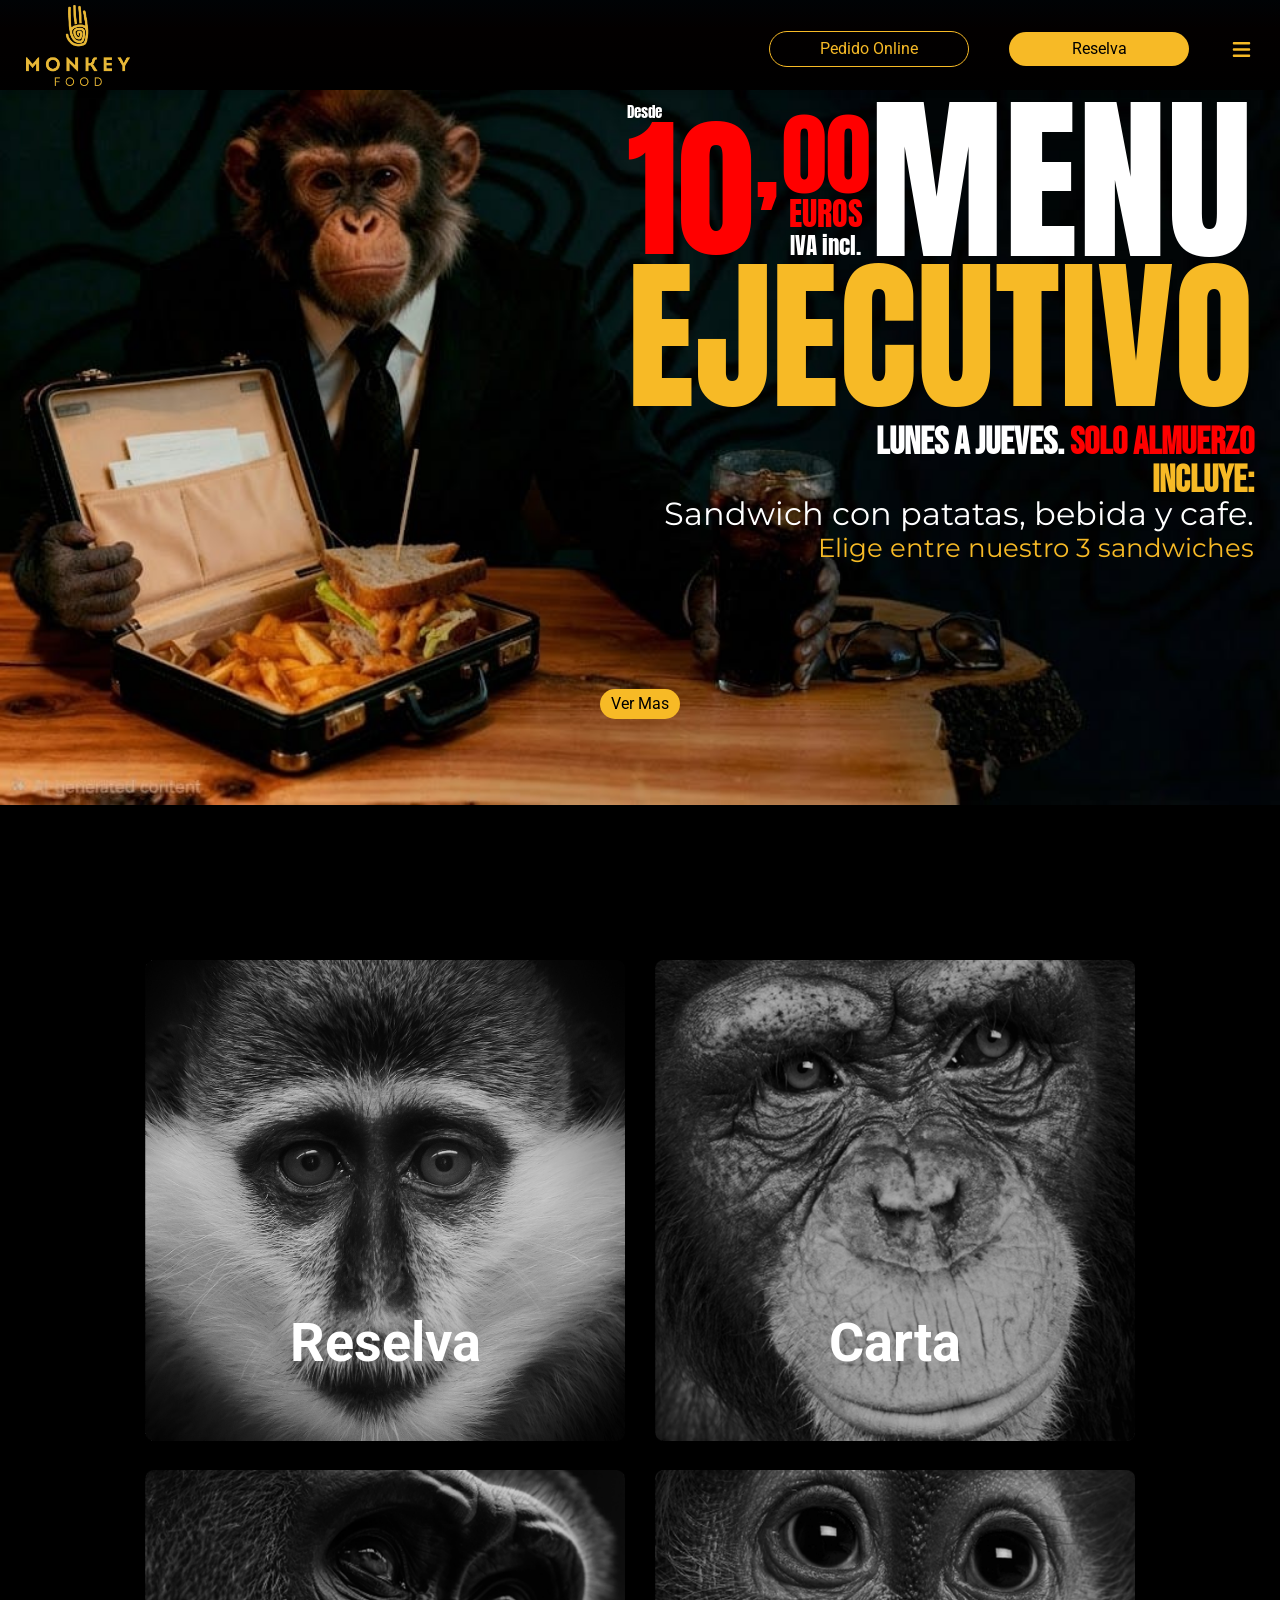
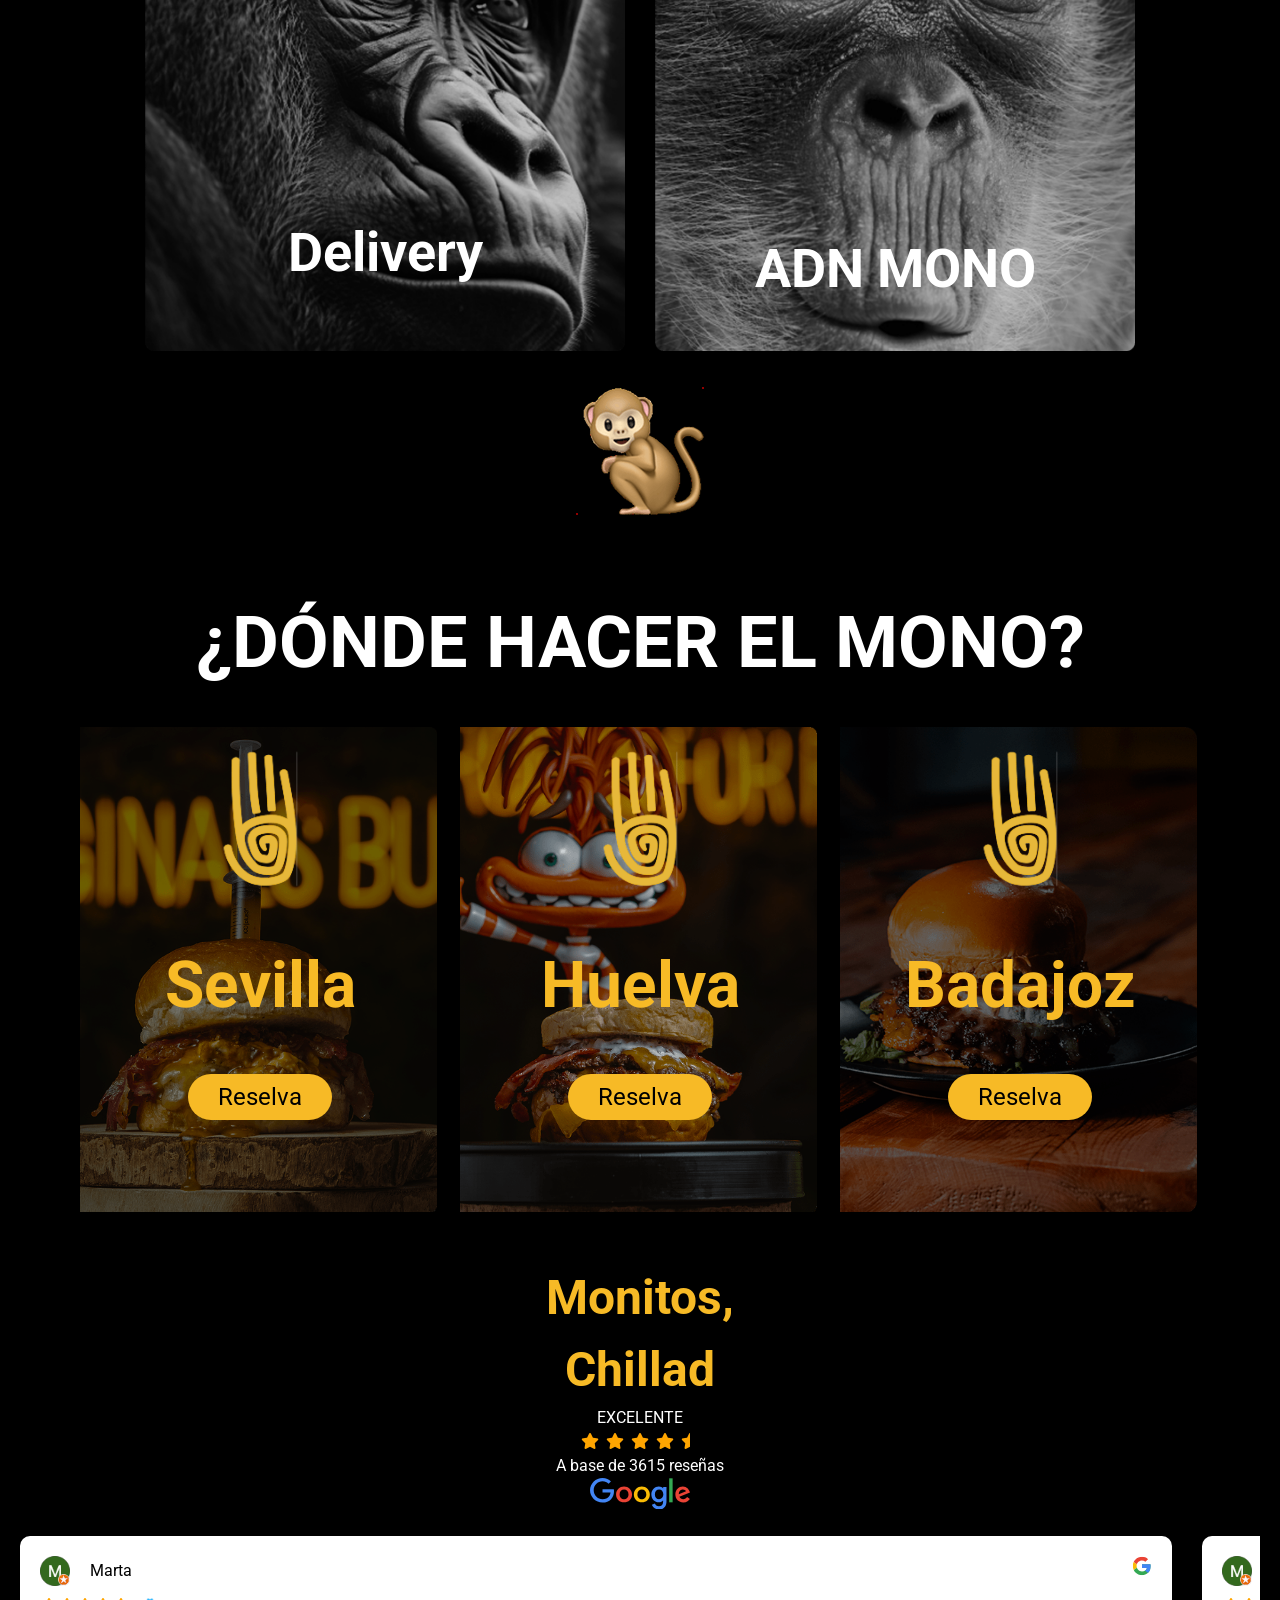
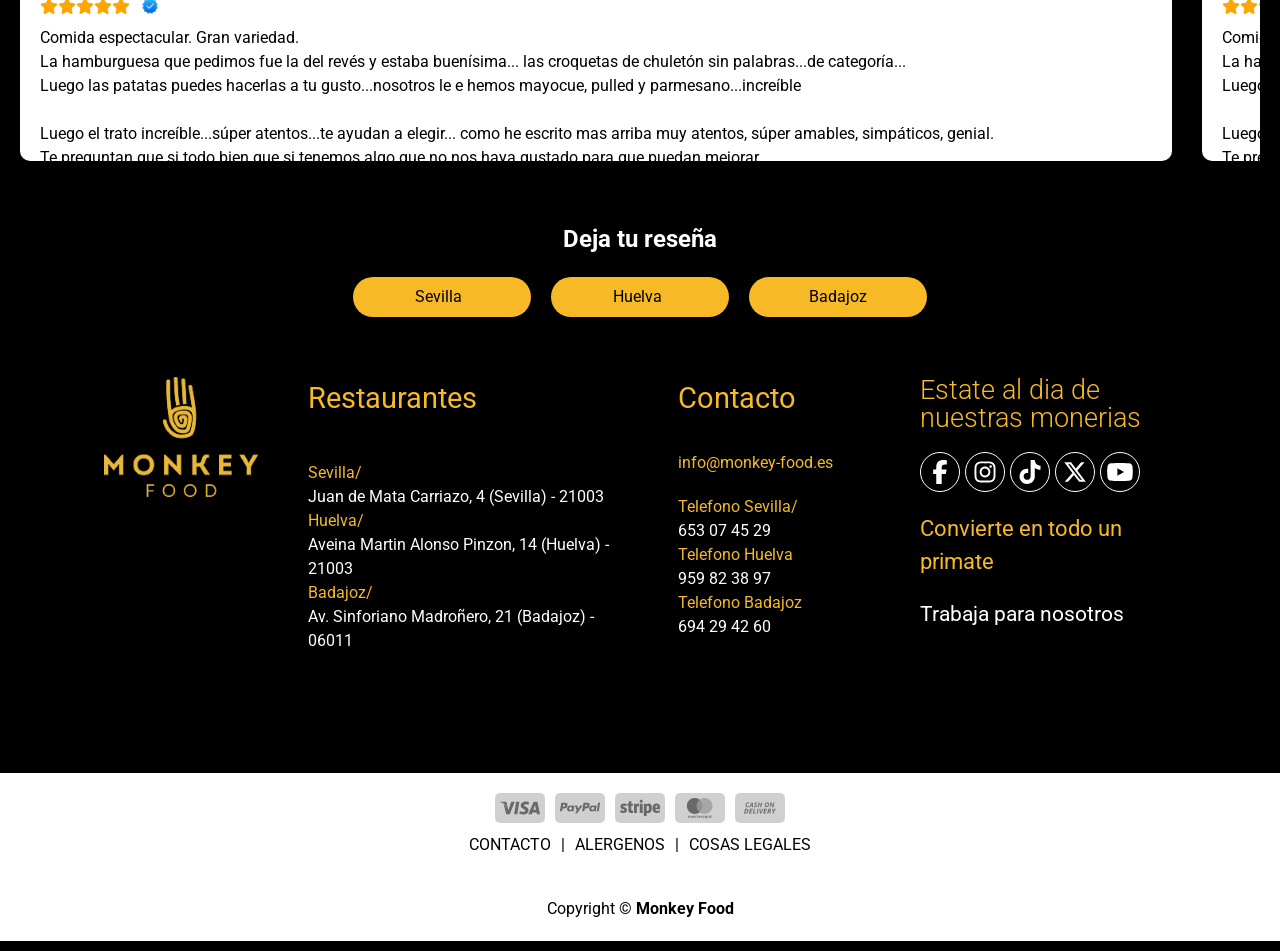
==== commit 9f3062f6: "modified index.html and styles.css" ====
--- a/index.html
+++ b/index.html
@@ -23,7 +23,7 @@
 
             <div class="second-part-header">
                 <div class="pedido-header">
-                    <a href="#">Pedido Online</a>
+                    <a href="./pages/page404.html">Pedido Online</a>
                 </div>
 
                 <div class="reselva-header">
@@ -365,6 +365,7 @@
         <h2>Deja tu reseña</h2>
 
         <div class="location-resena">
+
             <div>
                 <a href="#">Sevilla</a>
                 <img src="./images/donde-monkey.png" alt="Monkey">
@@ -449,6 +450,14 @@
                 <div class="logo-footer">
                     <img src="./images/logo-monkey.png" alt="Logo Monkey Food">
                 </div>
+
+                <div class="become-div">
+                    Convierte en todo un primate
+                </div>
+
+                <div class="work-div">
+                    <a href="./pages/form.html">Trabaja para nosotros</a>
+                </div>
             </div>
 
             <div class="logo-footer-hide">
@@ -495,6 +504,6 @@
         </div>
     </footer>
 
-    <script></script>
+    <script src="./script.js"></script>
 </body>
 </html>
--- a/styles.css
+++ b/styles.css
@@ -125,6 +125,7 @@
 
 .close-menu-toggle{
     width: 30px;
+    cursor: pointer;
 }
 .close-menu-toggle svg{
     width: 30px;
@@ -166,6 +167,7 @@
     align-self: center;
     height: 1.5px;
     width: 80%;
+    max-width: 540px;
     background: var(--color-monkeys);
 }
 
@@ -605,7 +607,7 @@
 /* Comments monkey Section */
 
 .comments-monkey{
-    max-width: 1000px;
+    max-width: auto;
     margin: 0 auto;
     padding: 20px;
     overflow: hidden;
@@ -617,8 +619,7 @@
     scroll-snap-type: x mandatory;
     -ms-overflow-style: none;
     scrollbar-width: none;
-    /* gap: 30px; */
-    justify-content: center;
+    gap: 30px;
 }
 
 .comments-container::-webkit-scrollbar {
@@ -880,9 +881,6 @@
     display: flex;
 }
 
-.logo-footer-hide{
-    display: none;
-}
 
 .blue-hover:hover{
     background-color: rgb(48, 112, 191);
@@ -918,7 +916,14 @@
     width: 100px;
 }
 
-
+.logo-footer-hide{
+    display: none;
+}
+
+.become-div, 
+.work-div{
+    display: none;
+}
 
 .second-footer{
     background-color: white;
@@ -1170,7 +1175,7 @@
         flex-direction: row;
         flex-wrap: wrap;
         gap: 80px 20px;
-        margin: 10px 2vw;
+        margin: 10px 0;
         justify-content: center;
     }
 
@@ -1265,23 +1270,6 @@
         font-size: 4rem;
     }
 
-    /* .comments-container{
-        display: flex;
-        justify-content: center;
-        gap: 1em;
-    }
-
-    .comments-monkey{
-        overflow-x: scroll;
-        width: 100%;
-        display: flex;
-        overflow-x: auto;
-    }
-
-    .marta-container{
-        flex: 0 0 280px;
-    } */
-
     .footer-first{
         gap: 50px;
         margin: 0;
@@ -1302,6 +1290,15 @@
         order: 4;
     }
 
+    .social-ul li{
+        width: 40px;
+        height: 40px;
+    }
+
+    .social-footer svg{
+        width: 30px;
+    }
+
     .logo-footer-hide{
         width: 12vw;
         order: 1;
@@ -1309,4 +1306,24 @@
     .logo-footer-hide img{
         width: 12vw;
     }
+
+    .looking-job{
+        display: none;
+    }
+
+    .become-div, 
+    .work-div{
+        display: block;
+    }
+
+    .become-div{
+        font-size: 1.4rem;
+        color: var(--color-monkeys);
+    }
+
+    .work-div a{
+        text-decoration: none;
+        color: white;
+        font-size: 1.3rem;
+    }
 }
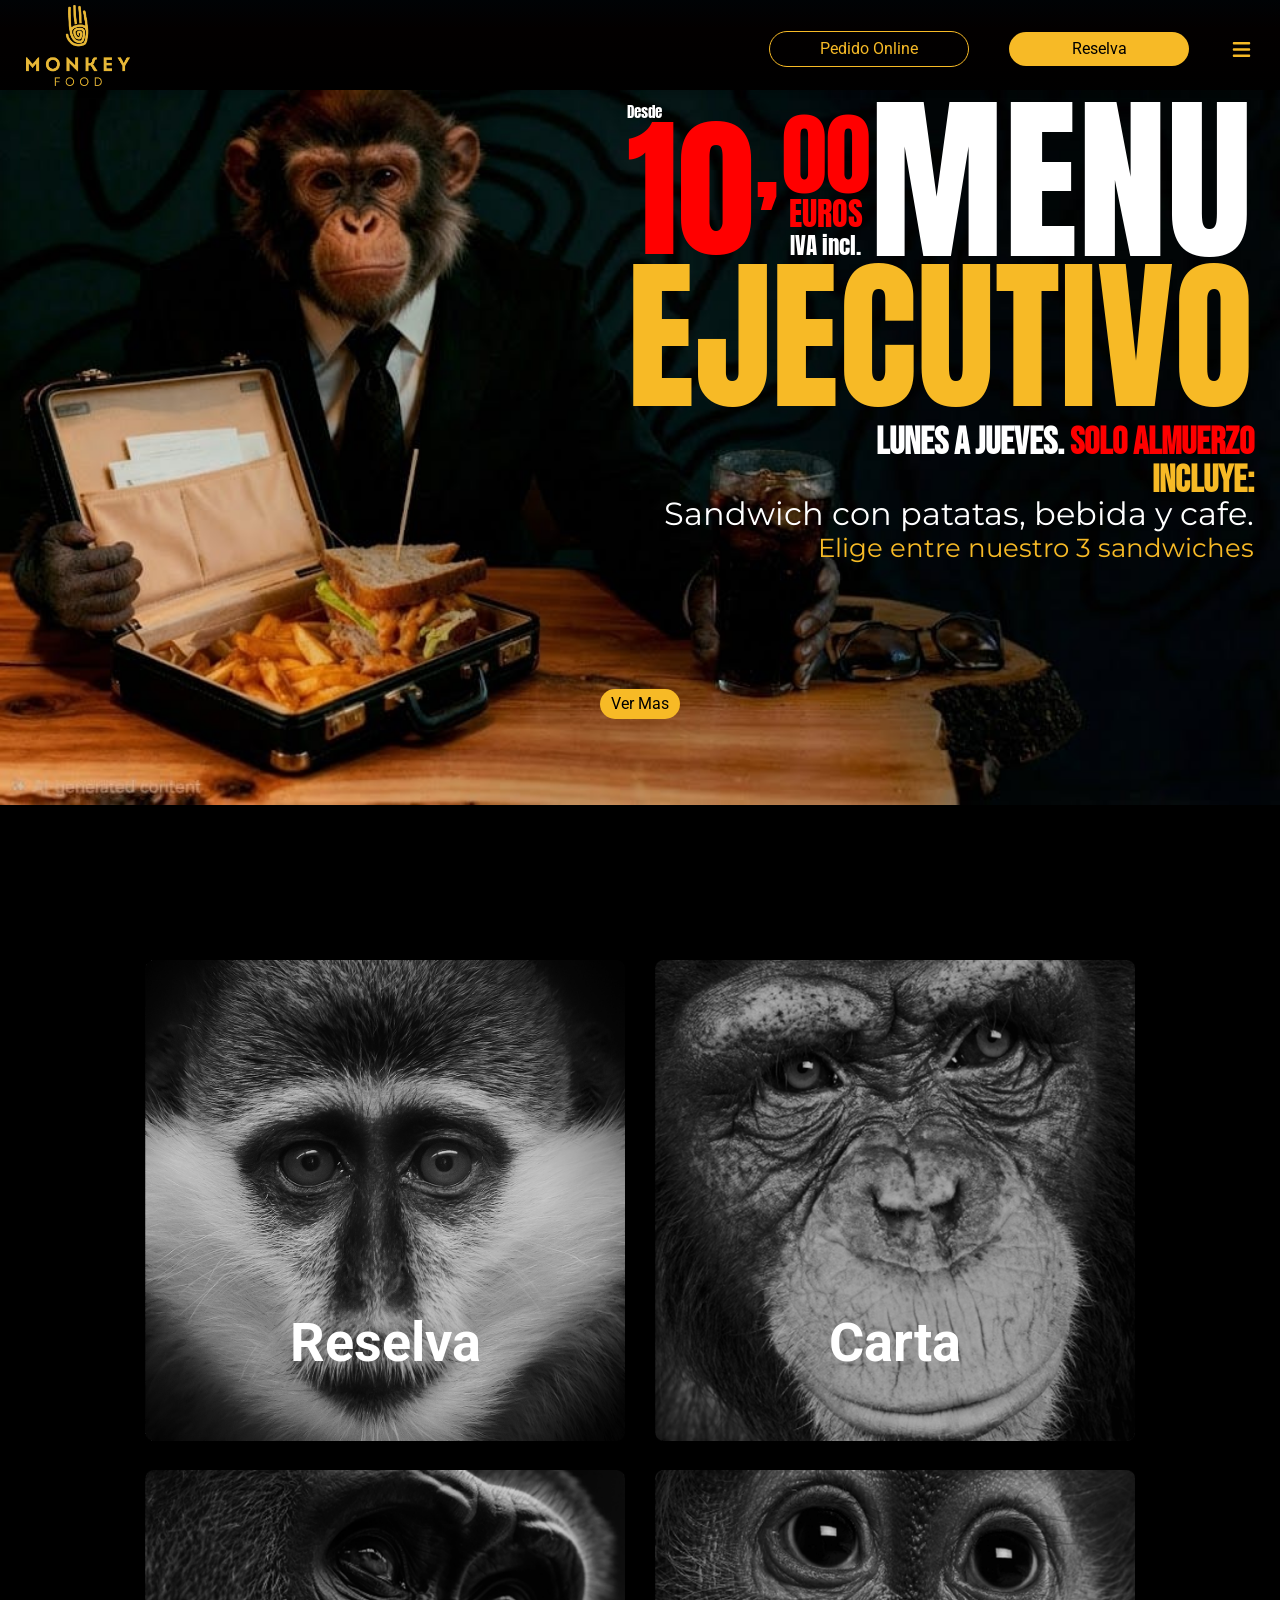
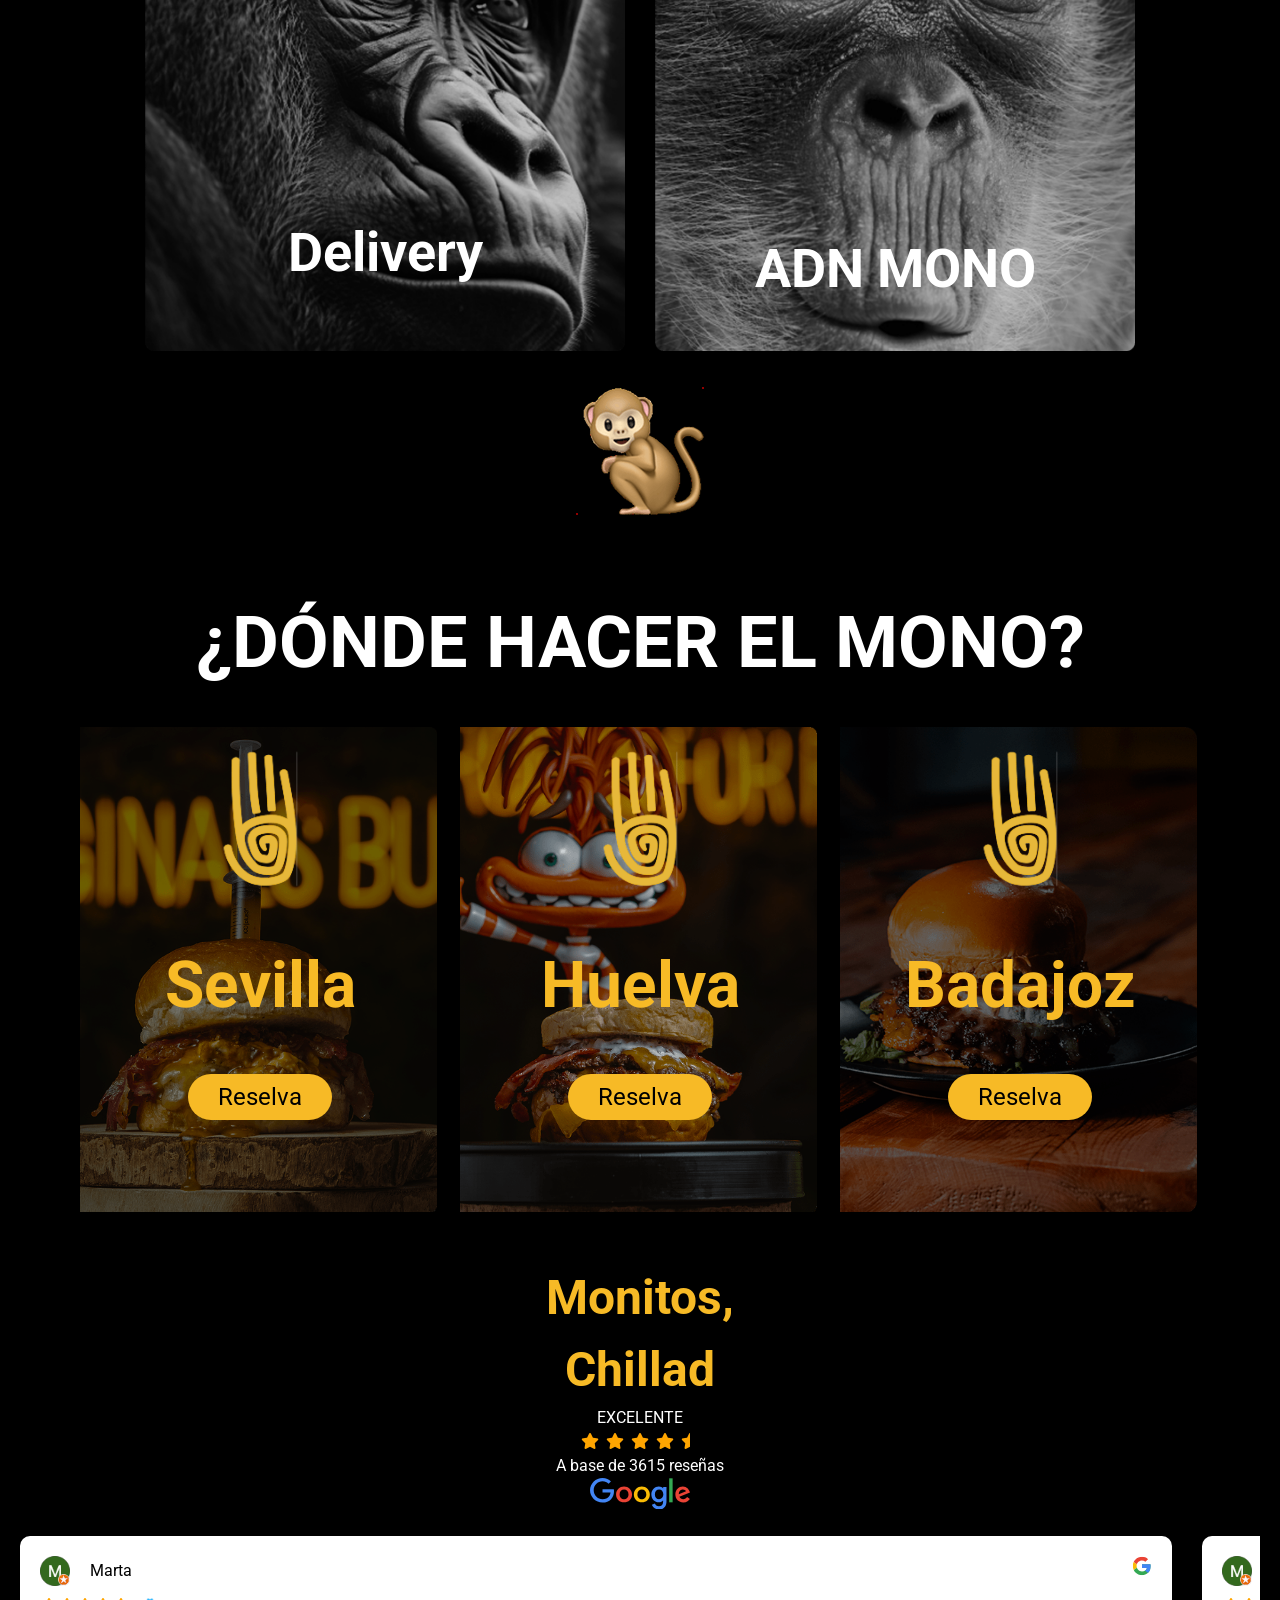
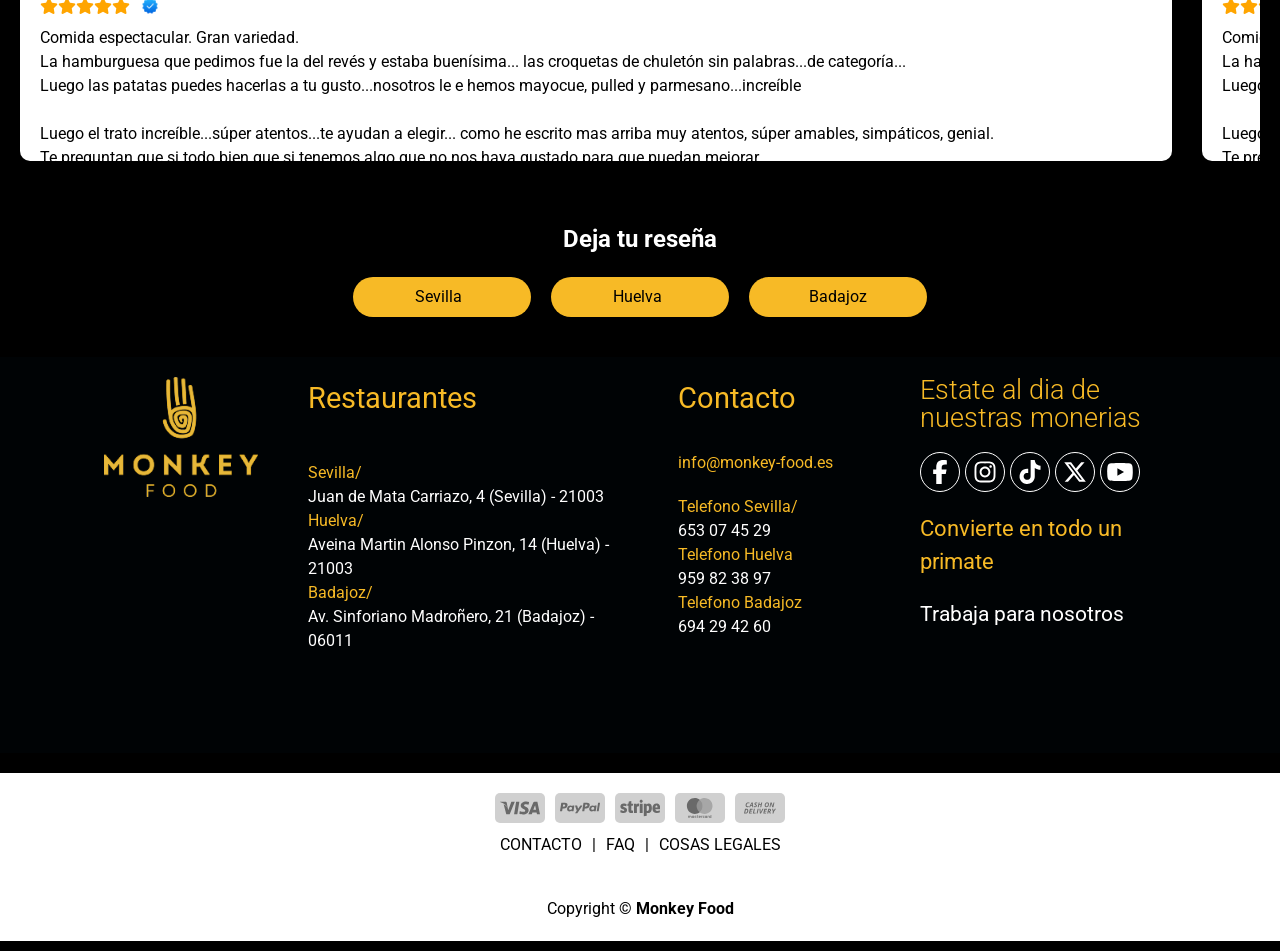
==== commit 7d6831c8: "modified form.html and style404.css" ====
--- a/index.html
+++ b/index.html
@@ -492,7 +492,7 @@
                 <ul>
                     <li><a href="#">CONTACTO</a></li>
                     <li>|</li>
-                    <li><a href="#">ALERGENOS</a></li>
+                    <li><a href="#">FAQ</a></li>
                     <li>|</li>
                     <li><a href="#">COSAS LEGALES</a></li>
                 </ul>
--- a/styles.css
+++ b/styles.css
@@ -793,10 +793,12 @@
     flex-direction: column;
     padding: 40px 0px 10px 0px;
     gap: 20px;
+    z-index: 10;
     
 }
 
 .footer-first{
+    background-color: #000305;
     display: flex;
     flex-direction: column;
     gap: 30px;
@@ -1170,6 +1172,11 @@
     .city h2{
         font-size: 8vw;
     }
+
+/* Comments monkey Section */
+
+
+/* Footer section */
 
     .footer-first{
         flex-direction: row;
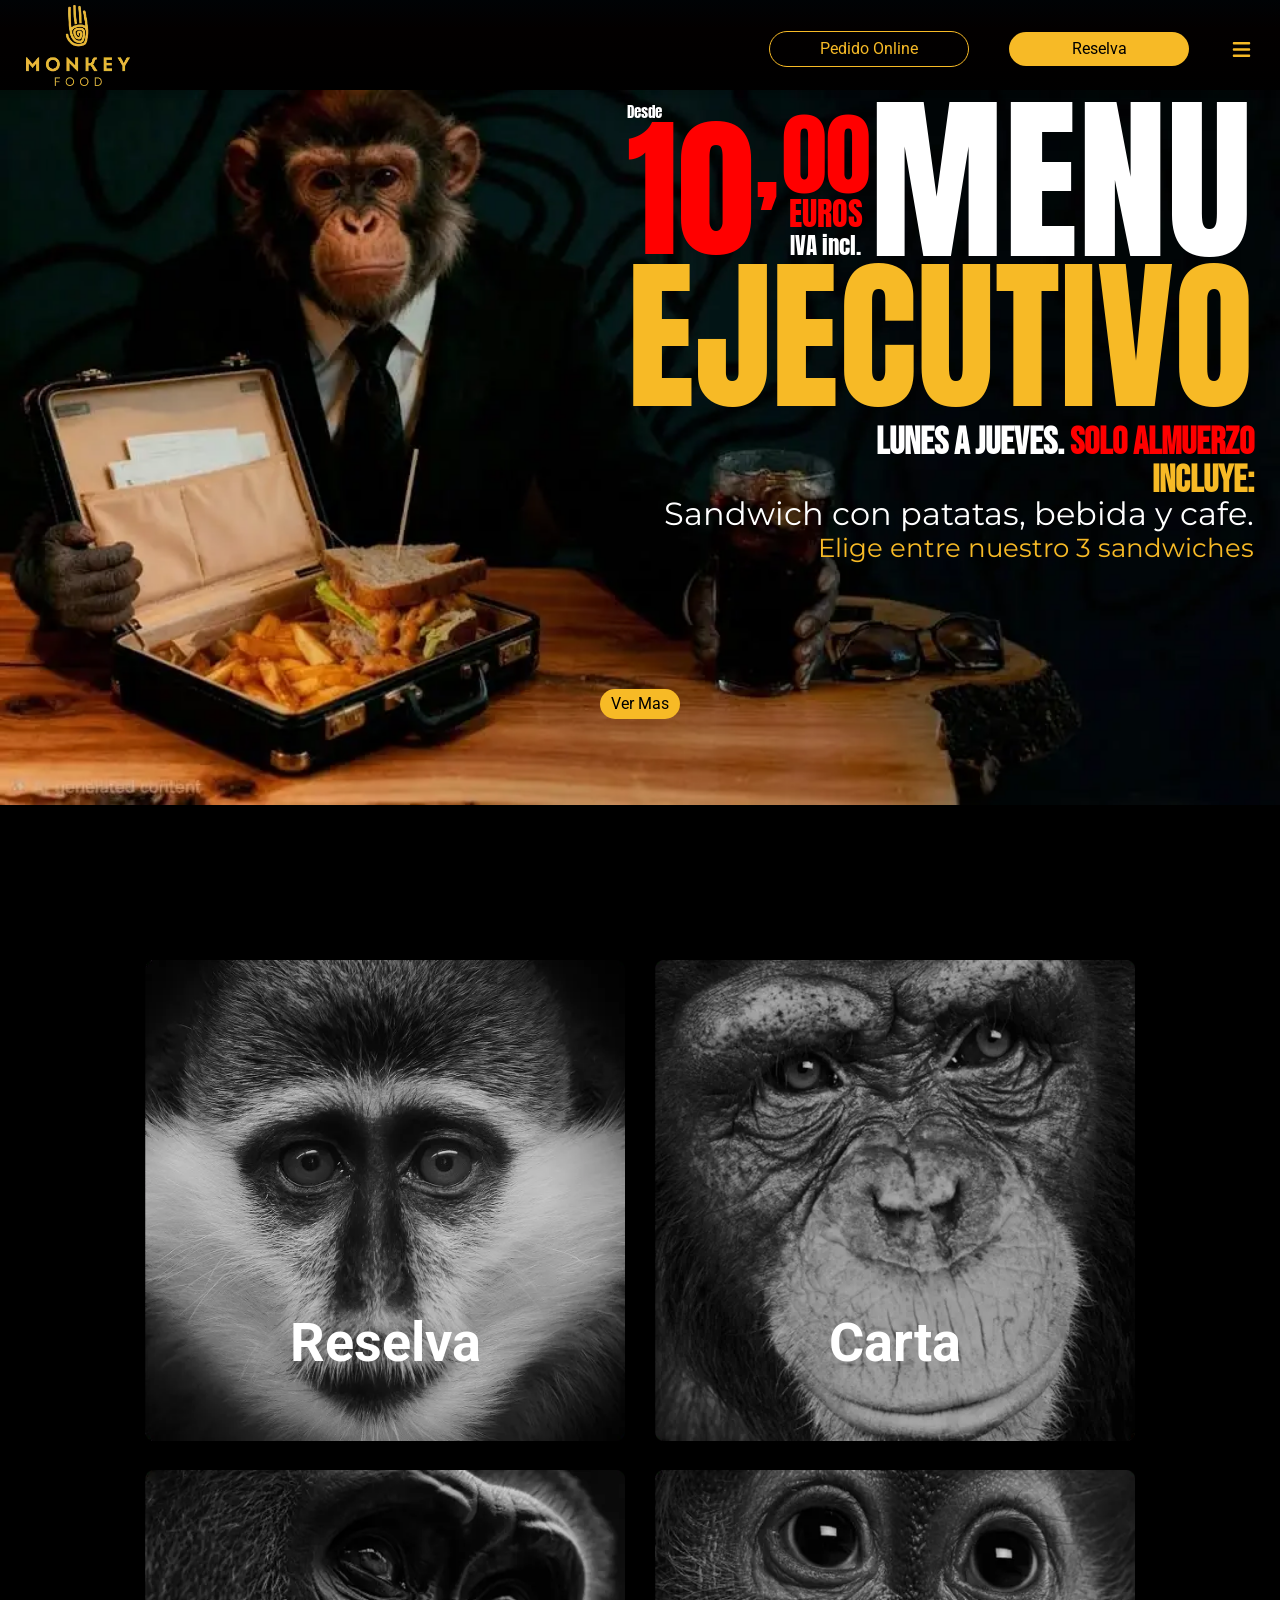
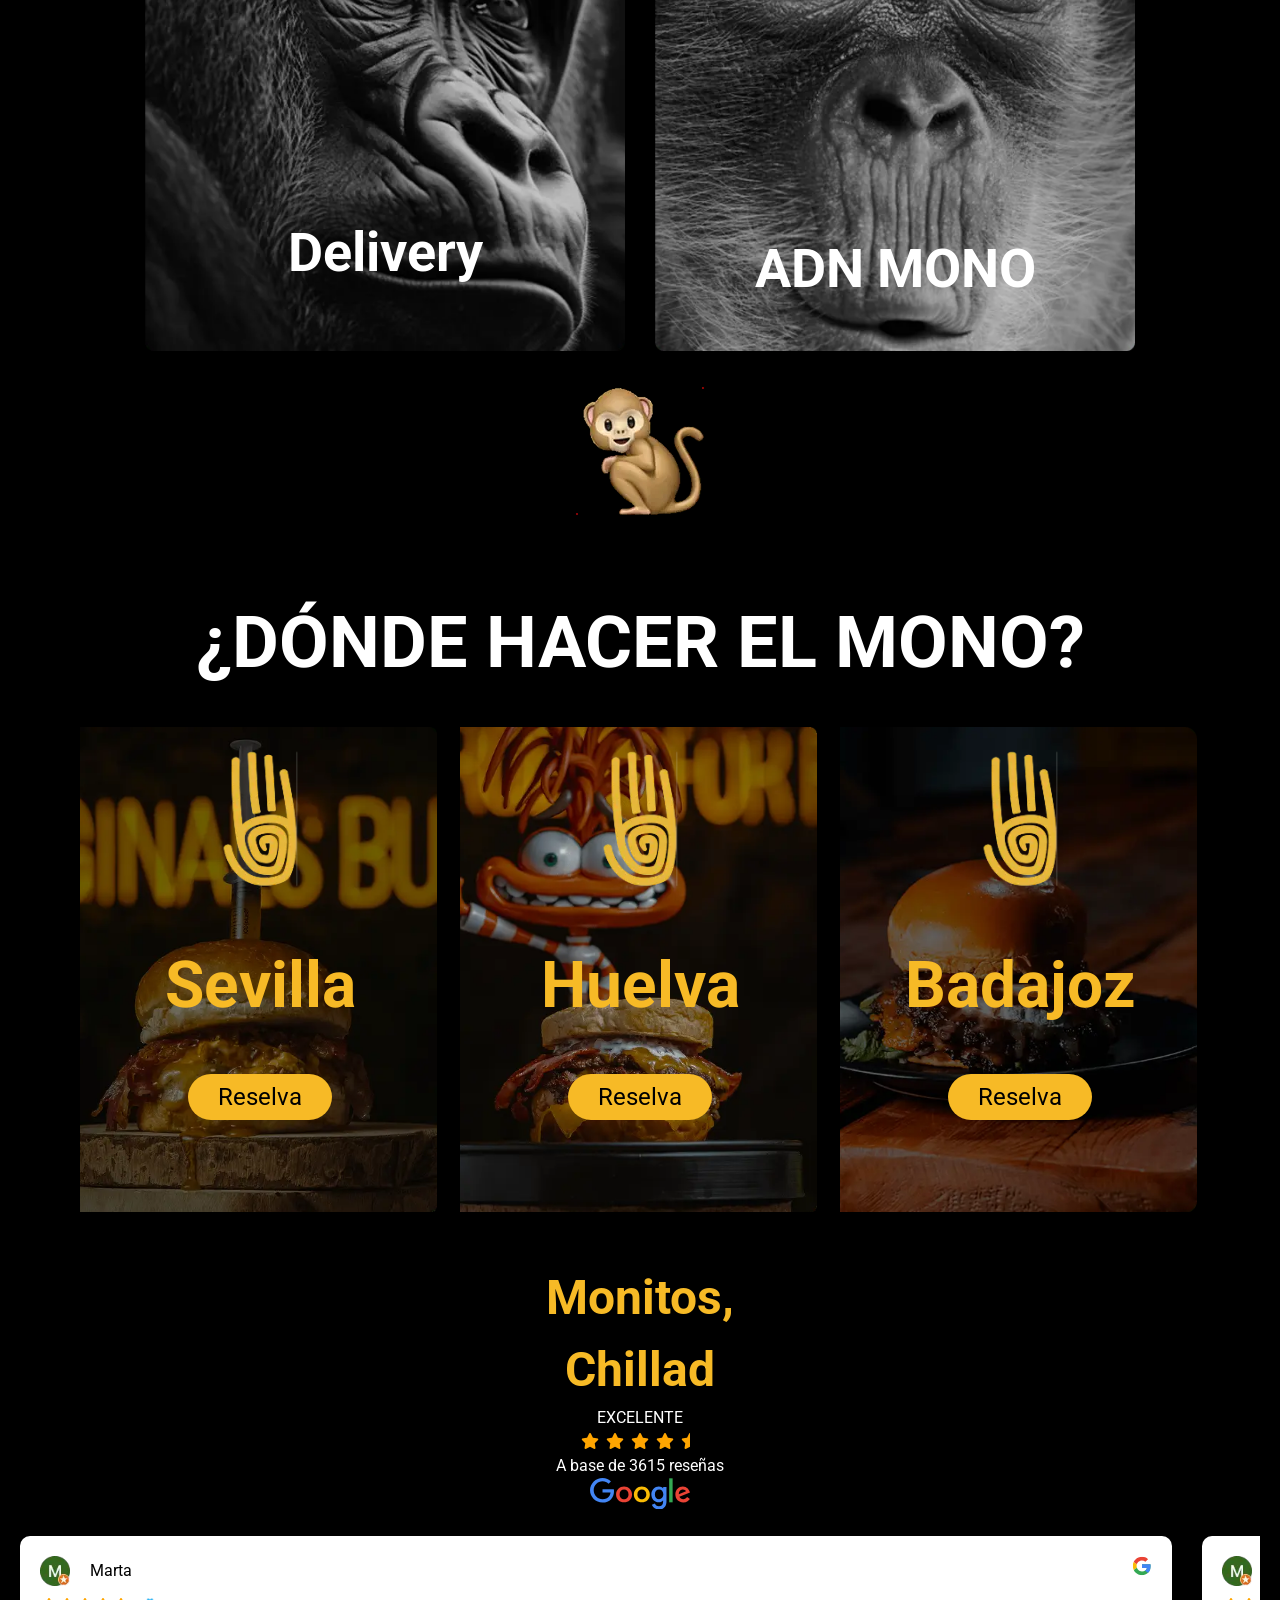
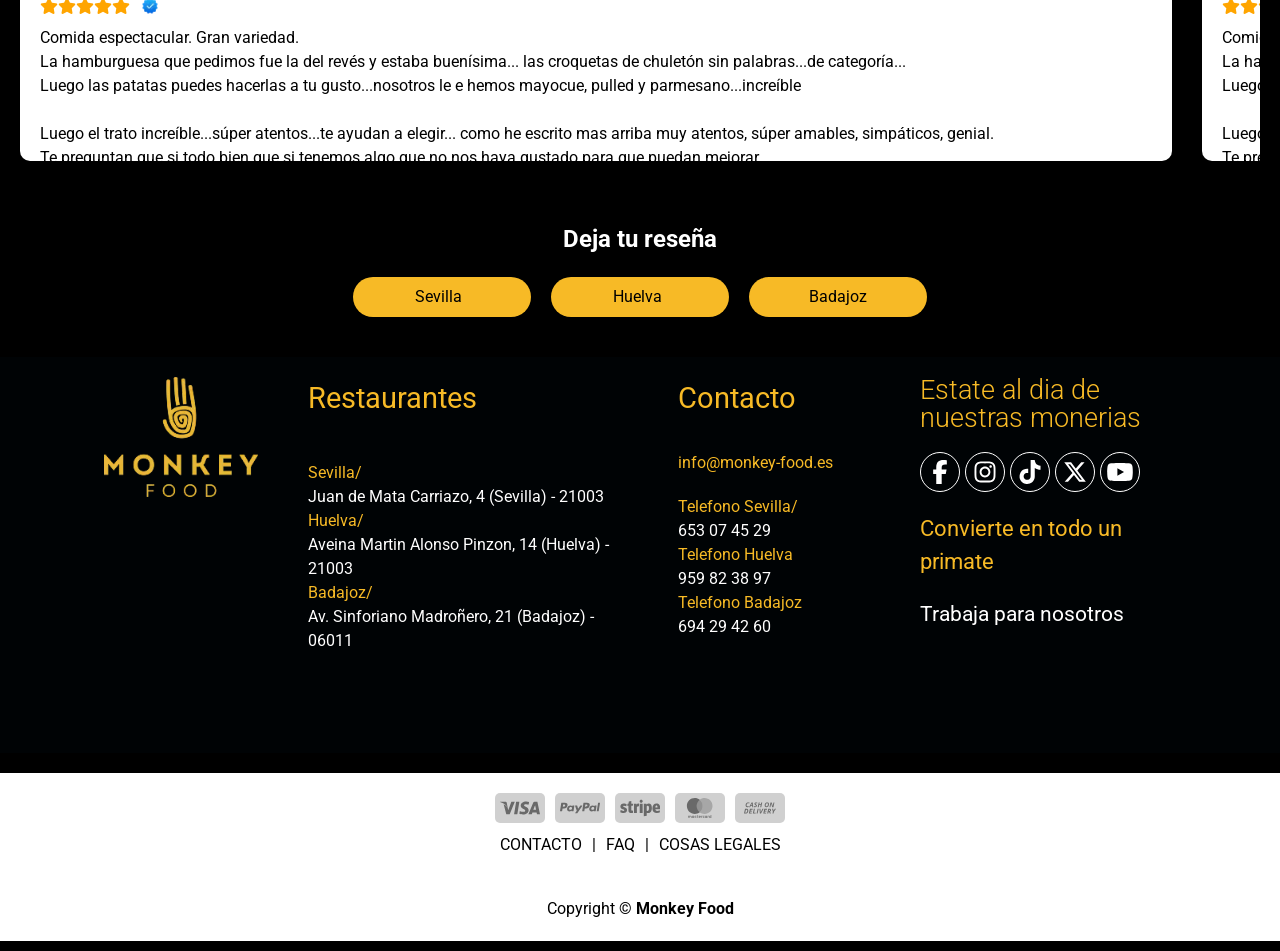
==== commit 0f4342ff: "Optimize images" ====
--- a/index.html
+++ b/index.html
@@ -18,7 +18,7 @@
     <header>
         <nav class="header-monkey">
             <div class="header-monkey-icon">
-                <a href="#"><img src="./images/logo-monkey.png" alt="Monkey Food Logo"></a>
+                <a href="#"><img src="./images/logo-monkey.webp" alt="Monkey Food Logo"></a>
             </div>
 
             <div class="second-part-header">
@@ -66,9 +66,9 @@
         <div class="image-cover-main">
             <a href="#">
                 <picture>
-                    <source srcset="./images/monkey-desktop.jpeg" media="(min-width: 600px)" class="img-min-600">
-                    <source srcset="./images/monkey-movil.png">
-                    <img src="./images/monkey-movil.png" alt="Monkey with a bag">
+                    <source srcset="./images/monkey-desktop.webp" media="(min-width: 600px)" class="img-min-600">
+                    <source srcset="./images/monkey-movil.webp">
+                    <img src="./images/monkey-movil.webp" alt="Monkey with a bag">
                 </picture>
             </a>
         </div>
@@ -124,7 +124,7 @@
 
         <div class="monkey-1-section">
             <div class="hover-yellow"></div>
-            <a href="#"><img src="./images/mono-section-1.png" alt="Mono"></a>
+            <a href="#"><img src="./images/mono-section-1.webp" alt="Mono"></a>
             <div class="inside-container">
                 <h2>Reselva</h2>
                 <p class="dif-inside">Puedes reservar,<br>en nuestros restaurantes</p>
@@ -136,7 +136,7 @@
 
         <div class="monkey-1-section">
             <div class="hover-yellow"></div>
-            <a href="#"><img src="./images/mono-section-2.png" alt="mono"></a>
+            <a href="#"><img src="./images/mono-section-2.webp" alt="mono"></a>
             <div class="inside-container">
                 <h2>Carta</h2>
                 <p>La que estamos liando para enseñarte nuestra carta</p>
@@ -148,7 +148,7 @@
 
         <div class="monkey-1-section">
             <div class="hover-yellow"></div>
-            <a href="#"><img src="./images/mono-section-3.png" alt="Mono"></a>
+            <a href="#"><img src="./images/mono-section-3.webp" alt="Mono"></a>
             <div class="inside-container">
                 <h2>Delivery</h2>
                 <p>Si eres de los flojos, tira de Delivery con Uber</p>
@@ -160,7 +160,7 @@
 
         <div class="monkey-1-section">
             <div class="hover-yellow"></div>
-            <a href="#"><img src="./images/mono-section-4.png" alt="Mono"></a>
+            <a href="#"><img src="./images/mono-section-4.webp" alt="Mono"></a>
             <div class="inside-container">
                 <h2>ADN MONO</h2>
                 <p class="monkeys-table-fix">Sea donde sea, pero en Monkey Food</p>
@@ -173,7 +173,7 @@
 
     <section class="donde-monkey">
         <div class="image-donde-section">
-            <img src="./images/donde-monkey.png" alt="monkey">
+            <img src="./images/donde-monkey.webp" alt="monkey">
         </div>
 
         <div class="question-donde">
@@ -185,11 +185,11 @@
 
         <div class="sevilla-location">
             <div class="background-img">
-                <img src="./images/sevilla-locate.png" alt="Burguer">
+                <img src="./images/sevilla-locate.webp" alt="Burguer">
             </div>
 
             <div class="icon-monkey">
-                <img src="./images/icon-monkey.png" alt="Icon Monkeys">
+                <img src="./images/icon-monkey.webp" alt="Icon Monkeys">
             </div>
 
             <div class="city">
@@ -203,11 +203,11 @@
 
         <div class="sevilla-location">
             <div class="background-img">
-                <img src="./images/huelva-location.png" alt="Burguer">
+                <img src="./images/huelva-location.webp" alt="Burguer">
             </div>
 
             <div class="icon-monkey">
-                <img src="./images/icon-monkey.png" alt="Icon Monkeys">
+                <img src="./images/icon-monkey.webp" alt="Icon Monkeys">
             </div>
 
             <div class="city">
@@ -221,11 +221,11 @@
 
         <div class="sevilla-location">
             <div class="background-img">
-                <img src="./images/badajoz-location.png" alt="Burguer">
+                <img src="./images/badajoz-location.webp" alt="Burguer">
             </div>
 
             <div class="icon-monkey">
-                <img src="./images/icon-monkey.png" alt="Icon Monkeys">
+                <img src="./images/icon-monkey.webp" alt="Icon Monkeys">
             </div>
 
             <div class="city">
@@ -264,7 +264,7 @@
             <div class="marta-container">
                 <div class="header-marta">
                     <div class="div-profile">
-                        <img src="./images/profile-marta.png" alt="profile">
+                        <img src="./images/profile-marta.webp" alt="profile">
                         <p>Marta</p>
                     </div>
                     <?xml version="1.0" encoding="utf-8" standalone="no"?><svg xmlns="http://www.w3.org/2000/svg" xmlns:xlink="http://www.w3.org/1999/xlink" viewBox="0 0 48 48"><defs><path id="a" d="M44.5 20H24v8.5h11.8C34.7 33.9 30.1 37 24 37c-7.2 0-13-5.8-13-13s5.8-13 13-13c3.1 0 5.9 1.1 8.1 2.9l6.4-6.4C34.6 4.1 29.6 2 24 2 11.8 2 2 11.8 2 24s9.8 22 22 22c11 0 21-8 21-22 0-1.3-.2-2.7-.5-4z"/></defs><clipPath id="b"><use xlink:href="#a" overflow="visible"/></clipPath><path clip-path="url(#b)" fill="#FBBC05" d="M0 37V11l17 13z"/><path clip-path="url(#b)" fill="#EA4335" d="M0 11l17 13 7-6.1L48 14V0H0z"/><path clip-path="url(#b)" fill="#34A853" d="M0 37l30-23 7.9 1L48 0v48H0z"/><path clip-path="url(#b)" fill="#4285F4" d="M48 48L17 24l-4-3 35-10z"/></svg>
@@ -272,7 +272,7 @@
 
                 <div class="stars-verified">
                     <i class="fa-solid fa-star"></i><i class="fa-solid fa-star"></i><i class="fa-solid fa-star"></i><i class="fa-solid fa-star"></i><i class="fa-solid fa-star"></i>
-                    <img src="./images/social-media.png" alt="verified">
+                    <img src="./images/social-media.webp" alt="verified">
                 </div>
 
                 <div>
@@ -284,7 +284,7 @@
 
                 <div class="header-marta">
                     <div class="div-profile">
-                        <img src="./images/profile-marta.png" alt="profile">
+                        <img src="./images/profile-marta.webp" alt="profile">
                         <p>Marta</p>
                     </div>
                     <?xml version="1.0" encoding="utf-8" standalone="no"?><svg xmlns="http://www.w3.org/2000/svg" xmlns:xlink="http://www.w3.org/1999/xlink" viewBox="0 0 48 48"><defs><path id="a" d="M44.5 20H24v8.5h11.8C34.7 33.9 30.1 37 24 37c-7.2 0-13-5.8-13-13s5.8-13 13-13c3.1 0 5.9 1.1 8.1 2.9l6.4-6.4C34.6 4.1 29.6 2 24 2 11.8 2 2 11.8 2 24s9.8 22 22 22c11 0 21-8 21-22 0-1.3-.2-2.7-.5-4z"/></defs><clipPath id="b"><use xlink:href="#a" overflow="visible"/></clipPath><path clip-path="url(#b)" fill="#FBBC05" d="M0 37V11l17 13z"/><path clip-path="url(#b)" fill="#EA4335" d="M0 11l17 13 7-6.1L48 14V0H0z"/><path clip-path="url(#b)" fill="#34A853" d="M0 37l30-23 7.9 1L48 0v48H0z"/><path clip-path="url(#b)" fill="#4285F4" d="M48 48L17 24l-4-3 35-10z"/></svg>
@@ -292,7 +292,7 @@
 
                 <div class="stars-verified">
                     <i class="fa-solid fa-star"></i><i class="fa-solid fa-star"></i><i class="fa-solid fa-star"></i><i class="fa-solid fa-star"></i><i class="fa-solid fa-star"></i>
-                    <img src="./images/social-media.png" alt="verified">
+                    <img src="./images/social-media.webp" alt="verified">
                 </div>
 
                 <div>
@@ -303,7 +303,7 @@
             <div class="marta-container">
                 <div class="header-marta">
                     <div class="div-profile">
-                        <img src="./images/profile-marta.png" alt="profile">
+                        <img src="./images/profile-marta.webp" alt="profile">
                         <p>Marta</p>
                     </div>
                     <?xml version="1.0" encoding="utf-8" standalone="no"?><svg xmlns="http://www.w3.org/2000/svg" xmlns:xlink="http://www.w3.org/1999/xlink" viewBox="0 0 48 48"><defs><path id="a" d="M44.5 20H24v8.5h11.8C34.7 33.9 30.1 37 24 37c-7.2 0-13-5.8-13-13s5.8-13 13-13c3.1 0 5.9 1.1 8.1 2.9l6.4-6.4C34.6 4.1 29.6 2 24 2 11.8 2 2 11.8 2 24s9.8 22 22 22c11 0 21-8 21-22 0-1.3-.2-2.7-.5-4z"/></defs><clipPath id="b"><use xlink:href="#a" overflow="visible"/></clipPath><path clip-path="url(#b)" fill="#FBBC05" d="M0 37V11l17 13z"/><path clip-path="url(#b)" fill="#EA4335" d="M0 11l17 13 7-6.1L48 14V0H0z"/><path clip-path="url(#b)" fill="#34A853" d="M0 37l30-23 7.9 1L48 0v48H0z"/><path clip-path="url(#b)" fill="#4285F4" d="M48 48L17 24l-4-3 35-10z"/></svg>
@@ -311,7 +311,7 @@
 
                 <div class="stars-verified">
                     <i class="fa-solid fa-star"></i><i class="fa-solid fa-star"></i><i class="fa-solid fa-star"></i><i class="fa-solid fa-star"></i><i class="fa-solid fa-star"></i>
-                    <img src="./images/social-media.png" alt="verified">
+                    <img src="./images/social-media.webp" alt="verified">
                 </div>
 
                 <div>
@@ -322,7 +322,7 @@
             <div class="marta-container">
                 <div class="header-marta">
                     <div class="div-profile">
-                        <img src="./images/profile-marta.png" alt="profile">
+                        <img src="./images/profile-marta.webp" alt="profile">
                         <p>Marta</p>
                     </div>
                     <?xml version="1.0" encoding="utf-8" standalone="no"?><svg xmlns="http://www.w3.org/2000/svg" xmlns:xlink="http://www.w3.org/1999/xlink" viewBox="0 0 48 48"><defs><path id="a" d="M44.5 20H24v8.5h11.8C34.7 33.9 30.1 37 24 37c-7.2 0-13-5.8-13-13s5.8-13 13-13c3.1 0 5.9 1.1 8.1 2.9l6.4-6.4C34.6 4.1 29.6 2 24 2 11.8 2 2 11.8 2 24s9.8 22 22 22c11 0 21-8 21-22 0-1.3-.2-2.7-.5-4z"/></defs><clipPath id="b"><use xlink:href="#a" overflow="visible"/></clipPath><path clip-path="url(#b)" fill="#FBBC05" d="M0 37V11l17 13z"/><path clip-path="url(#b)" fill="#EA4335" d="M0 11l17 13 7-6.1L48 14V0H0z"/><path clip-path="url(#b)" fill="#34A853" d="M0 37l30-23 7.9 1L48 0v48H0z"/><path clip-path="url(#b)" fill="#4285F4" d="M48 48L17 24l-4-3 35-10z"/></svg>
@@ -330,7 +330,7 @@
 
                 <div class="stars-verified">
                     <i class="fa-solid fa-star"></i><i class="fa-solid fa-star"></i><i class="fa-solid fa-star"></i><i class="fa-solid fa-star"></i><i class="fa-solid fa-star"></i>
-                    <img src="./images/social-media.png" alt="verified">
+                    <img src="./images/social-media.webp" alt="verified">
                 </div>
 
                 <div>
@@ -341,7 +341,7 @@
             <div class="marta-container">
                 <div class="header-marta">
                     <div class="div-profile">
-                        <img src="./images/profile-marta.png" alt="profile">
+                        <img src="./images/profile-marta.webp" alt="profile">
                         <p>Marta</p>
                     </div>
                     <?xml version="1.0" encoding="utf-8" standalone="no"?><svg xmlns="http://www.w3.org/2000/svg" xmlns:xlink="http://www.w3.org/1999/xlink" viewBox="0 0 48 48"><defs><path id="a" d="M44.5 20H24v8.5h11.8C34.7 33.9 30.1 37 24 37c-7.2 0-13-5.8-13-13s5.8-13 13-13c3.1 0 5.9 1.1 8.1 2.9l6.4-6.4C34.6 4.1 29.6 2 24 2 11.8 2 2 11.8 2 24s9.8 22 22 22c11 0 21-8 21-22 0-1.3-.2-2.7-.5-4z"/></defs><clipPath id="b"><use xlink:href="#a" overflow="visible"/></clipPath><path clip-path="url(#b)" fill="#FBBC05" d="M0 37V11l17 13z"/><path clip-path="url(#b)" fill="#EA4335" d="M0 11l17 13 7-6.1L48 14V0H0z"/><path clip-path="url(#b)" fill="#34A853" d="M0 37l30-23 7.9 1L48 0v48H0z"/><path clip-path="url(#b)" fill="#4285F4" d="M48 48L17 24l-4-3 35-10z"/></svg>
@@ -349,7 +349,7 @@
 
                 <div class="stars-verified">
                     <i class="fa-solid fa-star"></i><i class="fa-solid fa-star"></i><i class="fa-solid fa-star"></i><i class="fa-solid fa-star"></i><i class="fa-solid fa-star"></i>
-                    <img src="./images/social-media.png" alt="verified">
+                    <img src="./images/social-media.webp" alt="verified">
                 </div>
 
                 <div>
@@ -368,17 +368,17 @@
 
             <div>
                 <a href="#">Sevilla</a>
-                <img src="./images/donde-monkey.png" alt="Monkey">
+                <img src="./images/donde-monkey.webp" alt="Monkey">
             </div>
 
             <div>
                 <a href="#">Huelva</a>
-                <img src="./images/donde-monkey.png" alt="Monkey">
+                <img src="./images/donde-monkey.webp" alt="Monkey">
             </div>
 
             <div>
                 <a href="#">Badajoz</a>
-                <img src="./images/donde-monkey.png" alt="Monkey">
+                <img src="./images/donde-monkey.webp" alt="Monkey">
             </div>
         </div>
     </section>
@@ -390,7 +390,7 @@
         </div>
         
         <div>
-            <img src="./images/monkey-smiling.png" alt="Monkey smiling">
+            <img src="./images/monkey-smiling.webp" alt="Monkey smiling">
         </div>
     </section>
 
@@ -448,7 +448,7 @@
                 </div>
 
                 <div class="logo-footer">
-                    <img src="./images/logo-monkey.png" alt="Logo Monkey Food">
+                    <img src="./images/logo-monkey.webp" alt="Logo Monkey Food">
                 </div>
 
                 <div class="become-div">
@@ -461,7 +461,7 @@
             </div>
 
             <div class="logo-footer-hide">
-                <img src="./images/logo-monkey.png" alt="Logo Monkey Food">
+                <img src="./images/logo-monkey.webp" alt="Logo Monkey Food">
             </div>
         </div>
 
@@ -492,7 +492,7 @@
                 <ul>
                     <li><a href="#">CONTACTO</a></li>
                     <li>|</li>
-                    <li><a href="#">FAQ</a></li>
+                    <li><a href="./pages/faq.html">FAQ</a></li>
                     <li>|</li>
                     <li><a href="#">COSAS LEGALES</a></li>
                 </ul>
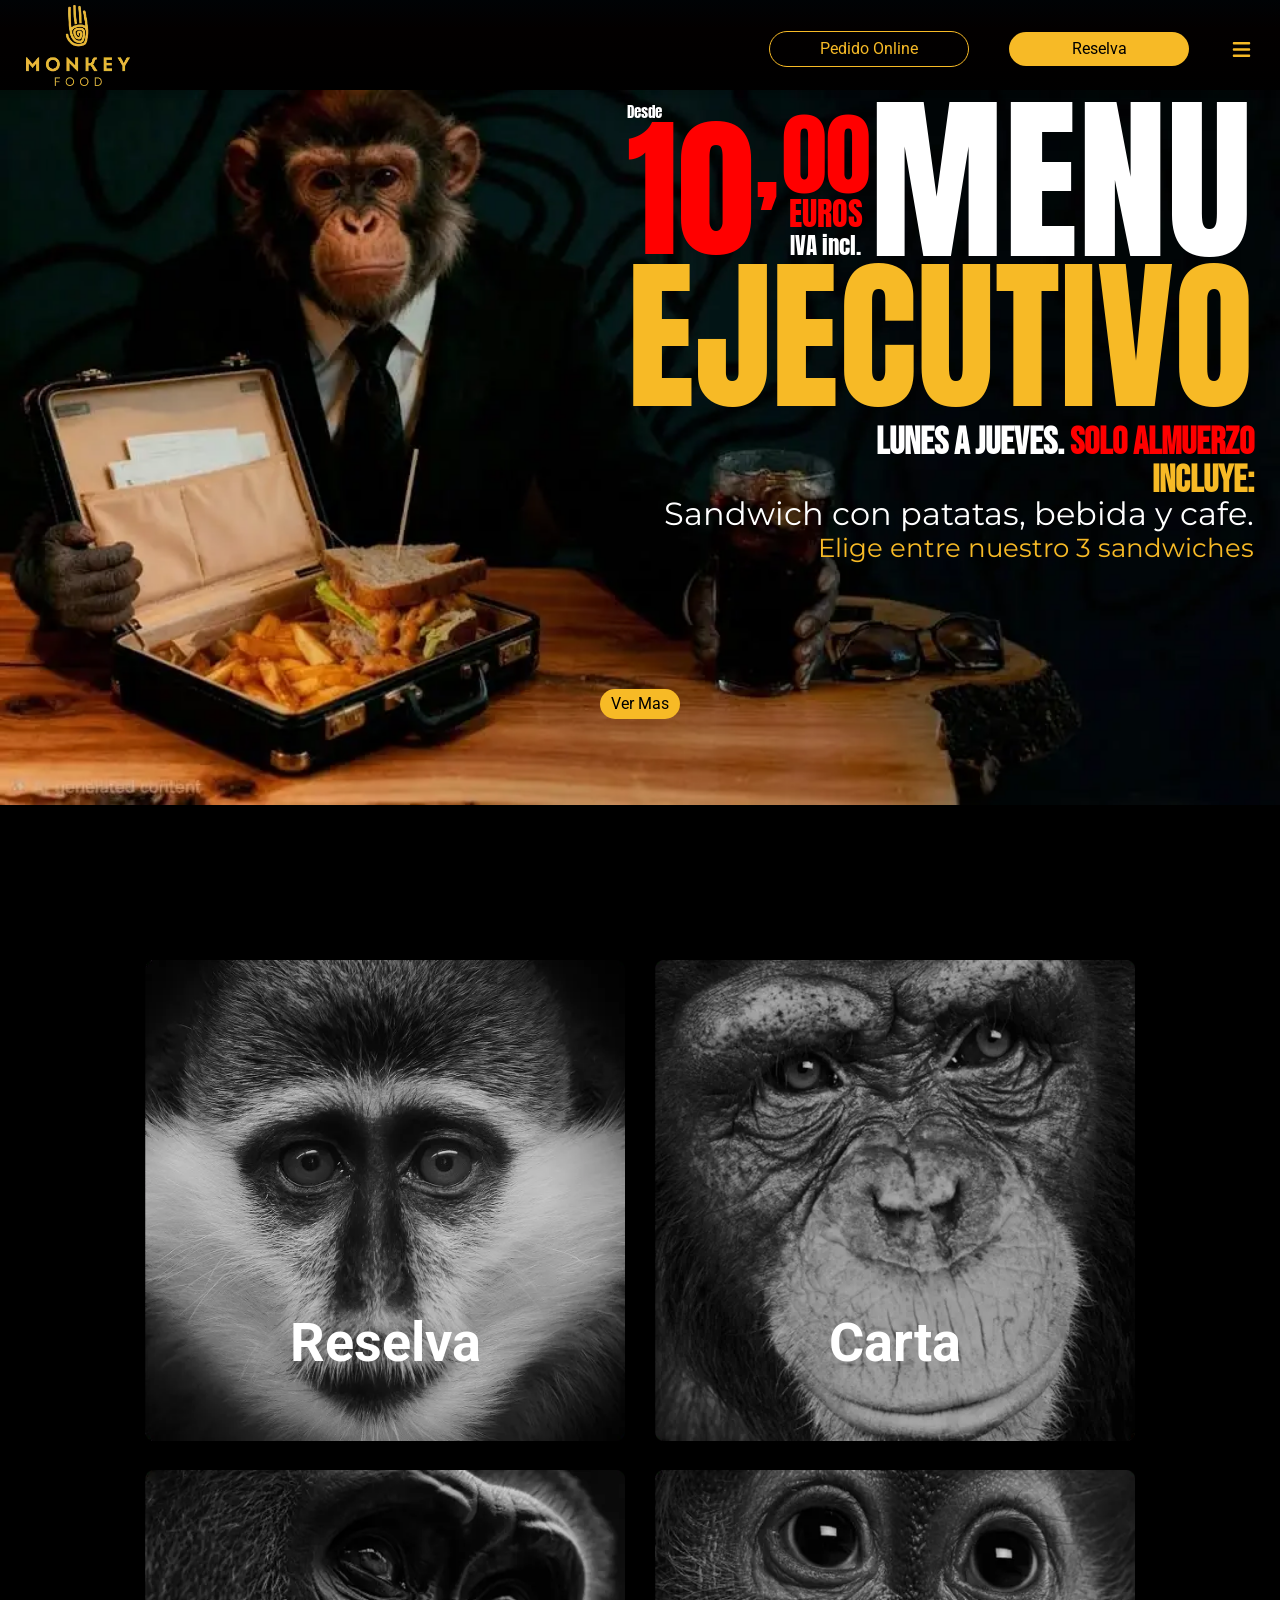
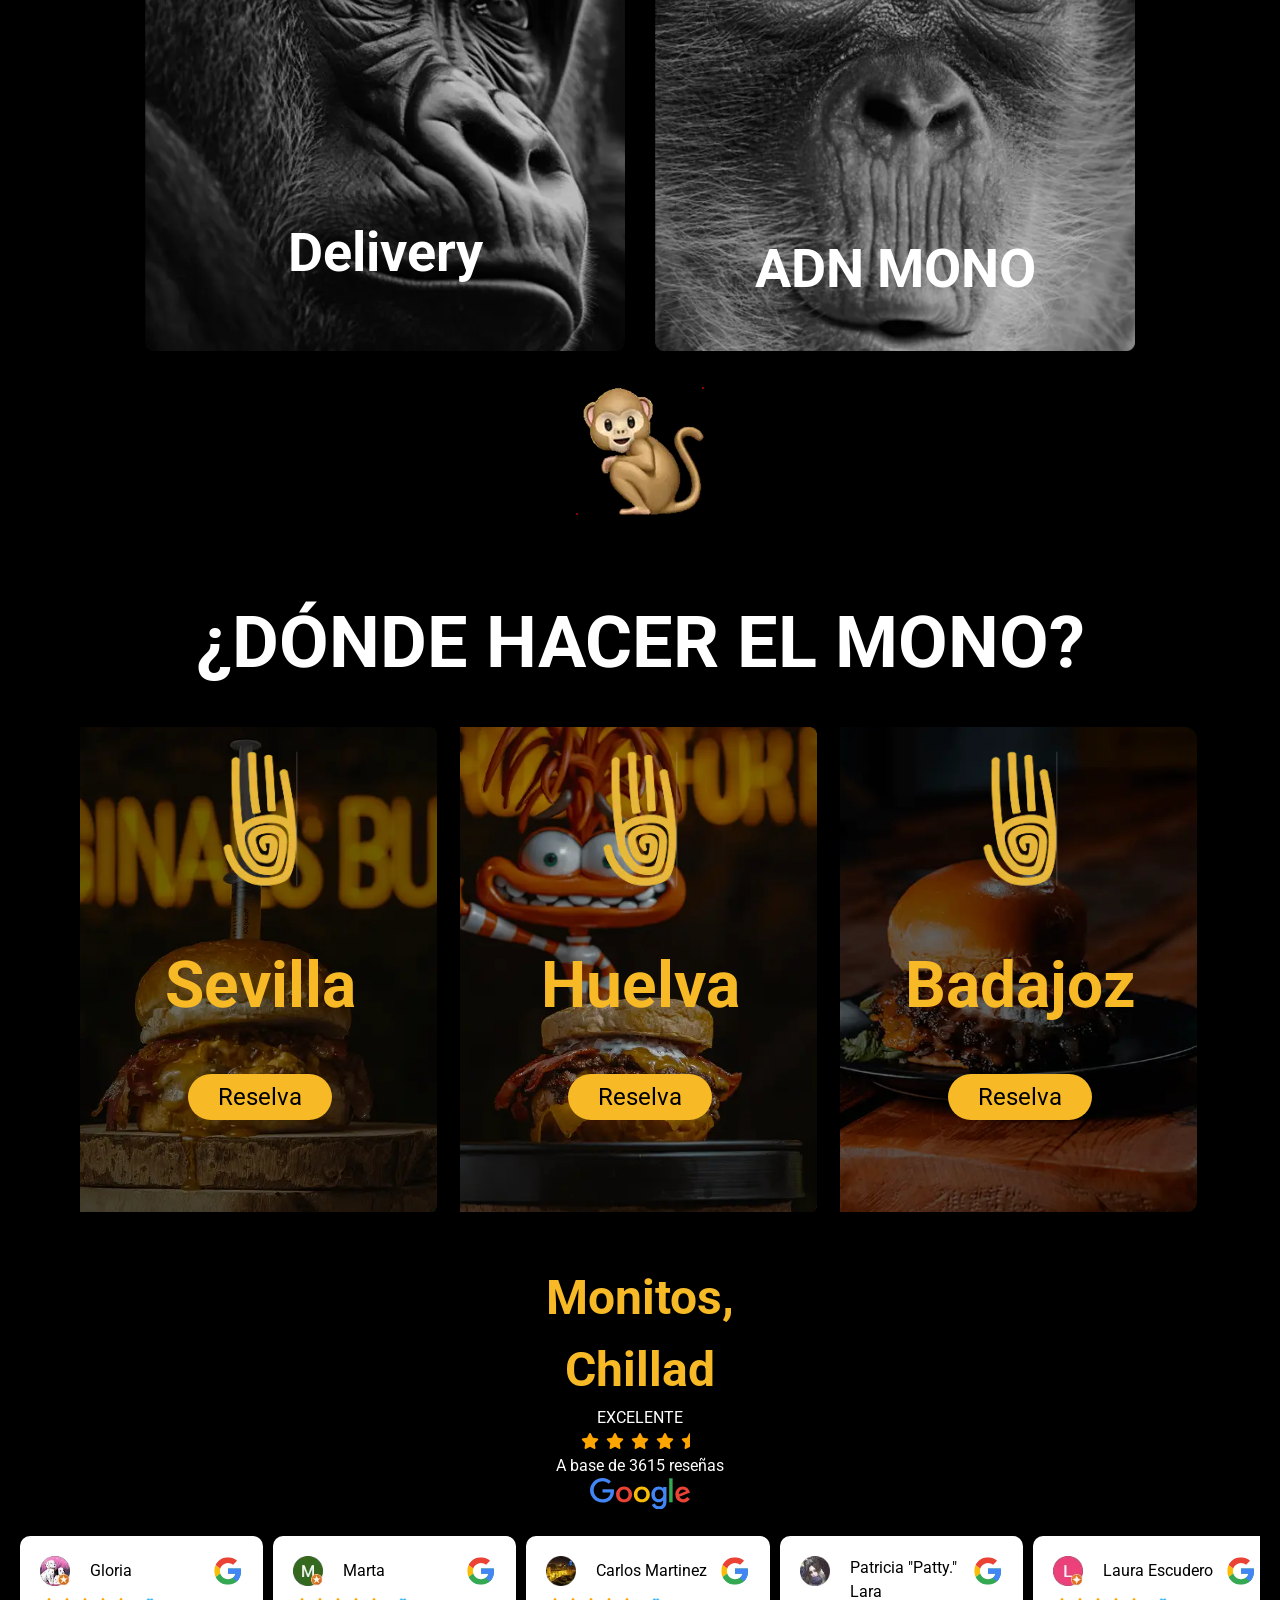
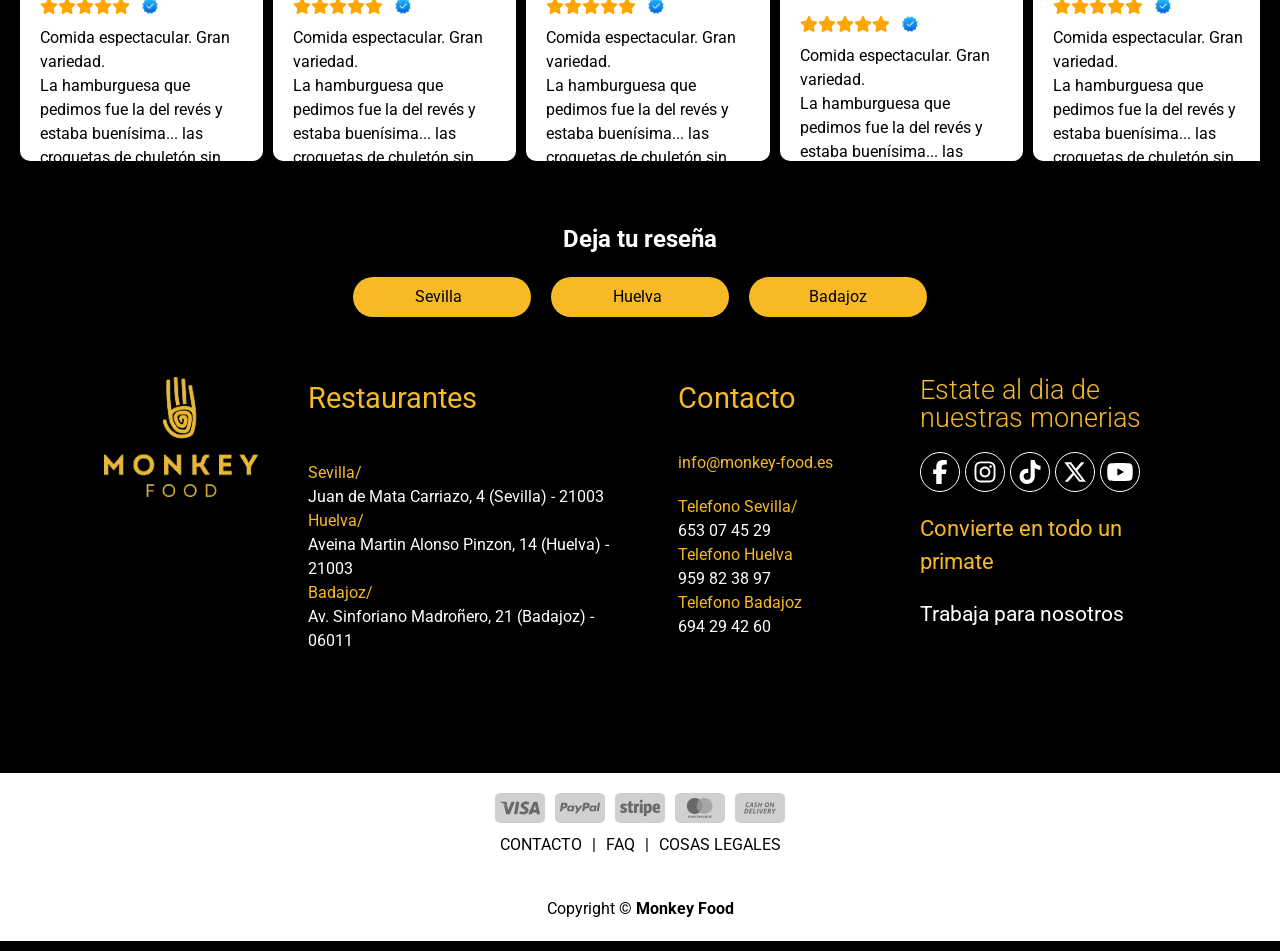
==== commit 42e744c9: "modified index.html and styles.css" ====
--- a/index.html
+++ b/index.html
@@ -1,5 +1,5 @@
 <!DOCTYPE html>
-<html lang="en">
+<html lang="es">
 <head>
     <meta charset="UTF-8">
     <meta name="viewport" content="width=device-width, initial-scale=1.0">
@@ -46,17 +46,17 @@
                     </label>
                 </div>
                 <ul class="menu-flex-header">
-                    <span class="divider"></span>
+                    <li class="divider"></li>
                     <li><a href="#">Home</a></li>
-                    <span class="divider"></span>
+                    <li class="divider"></li>
                     <li><a href="#">Carta</a></li>
-                    <span class="divider"></span>
+                    <li class="divider"></li>
                     <li><a href="#">Delivery</a></li>
-                    <span class="divider"></span>
+                    <li class="divider"></li>
                     <li><a href="#">Reselva</a></li>
-                    <span class="divider"></span>
+                    <li class="divider"></li>
                     <li><a href="#">ADN Mono</a></li>
-                    <span class="divider"></span>
+                    <li class="divider"></li>
                 </ul>
             </nav>
         </nav>
@@ -251,23 +251,43 @@
             <p><i class="fa-solid fa-star"></i><i class="fa-solid fa-star"></i><i class="fa-solid fa-star"></i><i class="fa-solid fa-star"></i><i class="fa-duotone fa-solid fa-star-half" style="--fa-secondary-color: #747272;"></i></p>
             <p>A base de 3615 reseñas</p>
             <div class="svg-google">
-                <?xml version="1.0" encoding="UTF-8" standalone="no"?><svg version="1.1" id="Layer_1" xmlns="http://www.w3.org/2000/svg" xmlns:xlink="http://www.w3.org/1999/xlink" x="0px" y="0px" viewBox="0 0 255.2 80.3" style="enable-background:new 0 0 255.2 80.3;" xml:space="preserve"><style type="text/css">.st0{fill:#4285F4;}.st1{fill:#EA4335;}.st2{fill:#FBBC05;}.st3{fill:#34A853;}</style><g id="XMLID_11_"><path id="XMLID_10_" class="st0" d="M31.9,28.6v8.6h20.5c-0.6,4.8-2.2,8.3-4.7,10.8c-3,3-7.7,6.3-15.8,6.3	c-12.6,0-22.5-10.2-22.5-22.8S19.2,8.6,31.9,8.6c6.8,0,11.8,2.7,15.5,6.1l6-6C48.3,3.8,41.4,0,31.9,0C14.6,0,0,14.1,0,31.4	s14.6,31.4,31.9,31.4c9.4,0,16.4-3.1,21.9-8.8c5.7-5.7,7.4-13.6,7.4-20.1c0-2-0.1-3.8-0.5-5.4H31.9z"/><path id="XMLID_24_" class="st1" d="M86.9,21.6c-11.2,0-20.4,8.5-20.4,20.3c0,11.7,9.1,20.3,20.4,20.3s20.4-8.6,20.4-20.3	C107.2,30.1,98.1,21.6,86.9,21.6z M86.9,54.2c-6.1,0-11.4-5.1-11.4-12.3c0-7.3,5.3-12.3,11.4-12.3c6.1,0,11.4,5,11.4,12.3	C98.3,49.1,93,54.2,86.9,54.2z"/><path id="XMLID_21_" class="st0" d="M186.6,26.1h-0.3c-2-2.4-5.8-4.5-10.7-4.5c-10.1,0-19,8.8-19,20.3c0,11.4,8.8,20.3,19,20.3	c4.9,0,8.7-2.2,10.7-4.6h0.3v2.8c0,7.7-4.2,11.9-10.8,11.9c-5.4,0-8.8-3.9-10.2-7.2l-7.7,3.2c2.2,5.4,8.1,12,18,12	c10.4,0,19.3-6.1,19.3-21.1V22.7h-8.4V26.1z M176.4,54.2c-6.1,0-10.8-5.2-10.8-12.3c0-7.2,4.7-12.3,10.8-12.3	c6.1,0,10.8,5.2,10.8,12.4C187.3,49,182.5,54.2,176.4,54.2z"/><path id="XMLID_18_" class="st2" d="M132.3,21.6c-11.2,0-20.4,8.5-20.4,20.3c0,11.7,9.1,20.3,20.4,20.3s20.4-8.6,20.4-20.3	C152.6,30.1,143.5,21.6,132.3,21.6z M132.3,54.2c-6.1,0-11.4-5.1-11.4-12.3c0-7.3,5.3-12.3,11.4-12.3c6.1,0,11.4,5,11.4,12.3	C143.7,49.1,138.4,54.2,132.3,54.2z"/><path id="XMLID_3_" class="st3" d="M202.1,0.8h8.8v61.3h-8.8V0.8z"/><path id="XMLID_14_" class="st1" d="M237.9,54.2c-4.5,0-7.7-2.1-9.8-6.1l27.1-11.2l-0.9-2.3c-1.7-4.5-6.8-12.9-17.3-12.9	c-10.4,0-19.1,8.2-19.1,20.3c0,11.4,8.6,20.3,20.1,20.3c9.3,0,14.7-5.7,16.9-9l-6.9-4.6C245.6,51.9,242.4,54.2,237.9,54.2	L237.9,54.2z M237.3,29.2c3.6,0,6.7,1.9,7.7,4.5l-18.3,7.6C226.6,32.7,232.7,29.2,237.3,29.2z"/></g></svg>
+                <svg version="1.1" id="Layer_1" xmlns="http://www.w3.org/2000/svg" xmlns:xlink="http://www.w3.org/1999/xlink" x="0px" y="0px" viewBox="0 0 255.2 80.3" style="enable-background:new 0 0 255.2 80.3;" xml:space="preserve"><style type="text/css">.st0{fill:#4285F4;}.st1{fill:#EA4335;}.st2{fill:#FBBC05;}.st3{fill:#34A853;}</style><g id="XMLID_11_"><path id="XMLID_10_" class="st0" d="M31.9,28.6v8.6h20.5c-0.6,4.8-2.2,8.3-4.7,10.8c-3,3-7.7,6.3-15.8,6.3	c-12.6,0-22.5-10.2-22.5-22.8S19.2,8.6,31.9,8.6c6.8,0,11.8,2.7,15.5,6.1l6-6C48.3,3.8,41.4,0,31.9,0C14.6,0,0,14.1,0,31.4	s14.6,31.4,31.9,31.4c9.4,0,16.4-3.1,21.9-8.8c5.7-5.7,7.4-13.6,7.4-20.1c0-2-0.1-3.8-0.5-5.4H31.9z"/><path id="XMLID_24_" class="st1" d="M86.9,21.6c-11.2,0-20.4,8.5-20.4,20.3c0,11.7,9.1,20.3,20.4,20.3s20.4-8.6,20.4-20.3	C107.2,30.1,98.1,21.6,86.9,21.6z M86.9,54.2c-6.1,0-11.4-5.1-11.4-12.3c0-7.3,5.3-12.3,11.4-12.3c6.1,0,11.4,5,11.4,12.3	C98.3,49.1,93,54.2,86.9,54.2z"/><path id="XMLID_21_" class="st0" d="M186.6,26.1h-0.3c-2-2.4-5.8-4.5-10.7-4.5c-10.1,0-19,8.8-19,20.3c0,11.4,8.8,20.3,19,20.3	c4.9,0,8.7-2.2,10.7-4.6h0.3v2.8c0,7.7-4.2,11.9-10.8,11.9c-5.4,0-8.8-3.9-10.2-7.2l-7.7,3.2c2.2,5.4,8.1,12,18,12	c10.4,0,19.3-6.1,19.3-21.1V22.7h-8.4V26.1z M176.4,54.2c-6.1,0-10.8-5.2-10.8-12.3c0-7.2,4.7-12.3,10.8-12.3	c6.1,0,10.8,5.2,10.8,12.4C187.3,49,182.5,54.2,176.4,54.2z"/><path id="XMLID_18_" class="st2" d="M132.3,21.6c-11.2,0-20.4,8.5-20.4,20.3c0,11.7,9.1,20.3,20.4,20.3s20.4-8.6,20.4-20.3	C152.6,30.1,143.5,21.6,132.3,21.6z M132.3,54.2c-6.1,0-11.4-5.1-11.4-12.3c0-7.3,5.3-12.3,11.4-12.3c6.1,0,11.4,5,11.4,12.3	C143.7,49.1,138.4,54.2,132.3,54.2z"/><path id="XMLID_3_" class="st3" d="M202.1,0.8h8.8v61.3h-8.8V0.8z"/><path id="XMLID_14_" class="st1" d="M237.9,54.2c-4.5,0-7.7-2.1-9.8-6.1l27.1-11.2l-0.9-2.3c-1.7-4.5-6.8-12.9-17.3-12.9	c-10.4,0-19.1,8.2-19.1,20.3c0,11.4,8.6,20.3,20.1,20.3c9.3,0,14.7-5.7,16.9-9l-6.9-4.6C245.6,51.9,242.4,54.2,237.9,54.2	L237.9,54.2z M237.3,29.2c3.6,0,6.7,1.9,7.7,4.5l-18.3,7.6C226.6,32.7,232.7,29.2,237.3,29.2z"/></g></svg>
             </div>
         </div>
         
     </section>
 
     <section class="comments-monkey">
-
+        <h2 class="sr-only">Seccion de Comentarios</h2>
         <div class="comments-container" id="comments-slider">
 
             <div class="marta-container">
+                <div class="header-marta">
+                    <div class="div-profile">
+                        <img src="./images/profile-gloria.webp" alt="profile">
+                        <p>Gloria</p>
+                    </div>
+                    <img src="./images/icon.svg" alt="Google Icon">
+                </div>
+
+                <div class="stars-verified">
+                    <i class="fa-solid fa-star"></i><i class="fa-solid fa-star"></i><i class="fa-solid fa-star"></i><i class="fa-solid fa-star"></i><i class="fa-solid fa-star"></i>
+                    <img src="./images/social-media.webp" alt="verified">
+                </div>
+
+                <div>
+                    <p>Comida espectacular. Gran variedad.<br>La hamburguesa que pedimos fue la del revés y estaba buenísima... las croquetas de chuletón sin palabras...de categoría...<br>Luego las patatas puedes hacerlas a tu gusto...nosotros le e hemos mayocue, pulled y parmesano...increíble<br><br>Luego el trato increíble...súper atentos...te ayudan a elegir... como he escrito mas arriba muy atentos, súper amables, simpáticos, genial.<br>Te preguntan que si todo bien que si tenemos algo que no nos haya gustado para que puedan mejorar...<br>Luego es una tontería pero con la cuenta nos dieron unas gomitas, son detalles que marcan la diferencia...<br>Volveremos sin duda y lo recomendamos 100%</p>
+                </div>
+            </div>
+
+            <div class="marta-container">
+
                 <div class="header-marta">
                     <div class="div-profile">
                         <img src="./images/profile-marta.webp" alt="profile">
                         <p>Marta</p>
                     </div>
-                    <?xml version="1.0" encoding="utf-8" standalone="no"?><svg xmlns="http://www.w3.org/2000/svg" xmlns:xlink="http://www.w3.org/1999/xlink" viewBox="0 0 48 48"><defs><path id="a" d="M44.5 20H24v8.5h11.8C34.7 33.9 30.1 37 24 37c-7.2 0-13-5.8-13-13s5.8-13 13-13c3.1 0 5.9 1.1 8.1 2.9l6.4-6.4C34.6 4.1 29.6 2 24 2 11.8 2 2 11.8 2 24s9.8 22 22 22c11 0 21-8 21-22 0-1.3-.2-2.7-.5-4z"/></defs><clipPath id="b"><use xlink:href="#a" overflow="visible"/></clipPath><path clip-path="url(#b)" fill="#FBBC05" d="M0 37V11l17 13z"/><path clip-path="url(#b)" fill="#EA4335" d="M0 11l17 13 7-6.1L48 14V0H0z"/><path clip-path="url(#b)" fill="#34A853" d="M0 37l30-23 7.9 1L48 0v48H0z"/><path clip-path="url(#b)" fill="#4285F4" d="M48 48L17 24l-4-3 35-10z"/></svg>
+                    <img src="./images/icon.svg" alt="Google Icon">
                 </div>
 
                 <div class="stars-verified">
@@ -281,13 +301,12 @@
             </div>
 
             <div class="marta-container">
-
                 <div class="header-marta">
                     <div class="div-profile">
-                        <img src="./images/profile-marta.webp" alt="profile">
-                        <p>Marta</p>
-                    </div>
-                    <?xml version="1.0" encoding="utf-8" standalone="no"?><svg xmlns="http://www.w3.org/2000/svg" xmlns:xlink="http://www.w3.org/1999/xlink" viewBox="0 0 48 48"><defs><path id="a" d="M44.5 20H24v8.5h11.8C34.7 33.9 30.1 37 24 37c-7.2 0-13-5.8-13-13s5.8-13 13-13c3.1 0 5.9 1.1 8.1 2.9l6.4-6.4C34.6 4.1 29.6 2 24 2 11.8 2 2 11.8 2 24s9.8 22 22 22c11 0 21-8 21-22 0-1.3-.2-2.7-.5-4z"/></defs><clipPath id="b"><use xlink:href="#a" overflow="visible"/></clipPath><path clip-path="url(#b)" fill="#FBBC05" d="M0 37V11l17 13z"/><path clip-path="url(#b)" fill="#EA4335" d="M0 11l17 13 7-6.1L48 14V0H0z"/><path clip-path="url(#b)" fill="#34A853" d="M0 37l30-23 7.9 1L48 0v48H0z"/><path clip-path="url(#b)" fill="#4285F4" d="M48 48L17 24l-4-3 35-10z"/></svg>
+                        <img src="./images/profile-carlos.webp" alt="profile">
+                        <p>Carlos Martinez</p>
+                    </div>
+                    <img src="./images/icon.svg" alt="Google Icon">
                 </div>
 
                 <div class="stars-verified">
@@ -303,10 +322,10 @@
             <div class="marta-container">
                 <div class="header-marta">
                     <div class="div-profile">
-                        <img src="./images/profile-marta.webp" alt="profile">
-                        <p>Marta</p>
-                    </div>
-                    <?xml version="1.0" encoding="utf-8" standalone="no"?><svg xmlns="http://www.w3.org/2000/svg" xmlns:xlink="http://www.w3.org/1999/xlink" viewBox="0 0 48 48"><defs><path id="a" d="M44.5 20H24v8.5h11.8C34.7 33.9 30.1 37 24 37c-7.2 0-13-5.8-13-13s5.8-13 13-13c3.1 0 5.9 1.1 8.1 2.9l6.4-6.4C34.6 4.1 29.6 2 24 2 11.8 2 2 11.8 2 24s9.8 22 22 22c11 0 21-8 21-22 0-1.3-.2-2.7-.5-4z"/></defs><clipPath id="b"><use xlink:href="#a" overflow="visible"/></clipPath><path clip-path="url(#b)" fill="#FBBC05" d="M0 37V11l17 13z"/><path clip-path="url(#b)" fill="#EA4335" d="M0 11l17 13 7-6.1L48 14V0H0z"/><path clip-path="url(#b)" fill="#34A853" d="M0 37l30-23 7.9 1L48 0v48H0z"/><path clip-path="url(#b)" fill="#4285F4" d="M48 48L17 24l-4-3 35-10z"/></svg>
+                        <img src="./images/profile-patty.webp" alt="profile">
+                        <p>Patricia "Patty." Lara</p>
+                    </div>
+                    <img src="./images/icon.svg" alt="Google Icon">
                 </div>
 
                 <div class="stars-verified">
@@ -322,10 +341,10 @@
             <div class="marta-container">
                 <div class="header-marta">
                     <div class="div-profile">
-                        <img src="./images/profile-marta.webp" alt="profile">
-                        <p>Marta</p>
-                    </div>
-                    <?xml version="1.0" encoding="utf-8" standalone="no"?><svg xmlns="http://www.w3.org/2000/svg" xmlns:xlink="http://www.w3.org/1999/xlink" viewBox="0 0 48 48"><defs><path id="a" d="M44.5 20H24v8.5h11.8C34.7 33.9 30.1 37 24 37c-7.2 0-13-5.8-13-13s5.8-13 13-13c3.1 0 5.9 1.1 8.1 2.9l6.4-6.4C34.6 4.1 29.6 2 24 2 11.8 2 2 11.8 2 24s9.8 22 22 22c11 0 21-8 21-22 0-1.3-.2-2.7-.5-4z"/></defs><clipPath id="b"><use xlink:href="#a" overflow="visible"/></clipPath><path clip-path="url(#b)" fill="#FBBC05" d="M0 37V11l17 13z"/><path clip-path="url(#b)" fill="#EA4335" d="M0 11l17 13 7-6.1L48 14V0H0z"/><path clip-path="url(#b)" fill="#34A853" d="M0 37l30-23 7.9 1L48 0v48H0z"/><path clip-path="url(#b)" fill="#4285F4" d="M48 48L17 24l-4-3 35-10z"/></svg>
+                        <img src="./images/profile-laura.webp" alt="profile">
+                        <p>Laura Escudero</p>
+                    </div>
+                    <img src="./images/icon.svg" alt="Google Icon">
                 </div>
 
                 <div class="stars-verified">
@@ -338,25 +357,6 @@
                 </div>
             </div>
 
-            <div class="marta-container">
-                <div class="header-marta">
-                    <div class="div-profile">
-                        <img src="./images/profile-marta.webp" alt="profile">
-                        <p>Marta</p>
-                    </div>
-                    <?xml version="1.0" encoding="utf-8" standalone="no"?><svg xmlns="http://www.w3.org/2000/svg" xmlns:xlink="http://www.w3.org/1999/xlink" viewBox="0 0 48 48"><defs><path id="a" d="M44.5 20H24v8.5h11.8C34.7 33.9 30.1 37 24 37c-7.2 0-13-5.8-13-13s5.8-13 13-13c3.1 0 5.9 1.1 8.1 2.9l6.4-6.4C34.6 4.1 29.6 2 24 2 11.8 2 2 11.8 2 24s9.8 22 22 22c11 0 21-8 21-22 0-1.3-.2-2.7-.5-4z"/></defs><clipPath id="b"><use xlink:href="#a" overflow="visible"/></clipPath><path clip-path="url(#b)" fill="#FBBC05" d="M0 37V11l17 13z"/><path clip-path="url(#b)" fill="#EA4335" d="M0 11l17 13 7-6.1L48 14V0H0z"/><path clip-path="url(#b)" fill="#34A853" d="M0 37l30-23 7.9 1L48 0v48H0z"/><path clip-path="url(#b)" fill="#4285F4" d="M48 48L17 24l-4-3 35-10z"/></svg>
-                </div>
-
-                <div class="stars-verified">
-                    <i class="fa-solid fa-star"></i><i class="fa-solid fa-star"></i><i class="fa-solid fa-star"></i><i class="fa-solid fa-star"></i><i class="fa-solid fa-star"></i>
-                    <img src="./images/social-media.webp" alt="verified">
-                </div>
-
-                <div>
-                    <p>Comida espectacular. Gran variedad.<br>La hamburguesa que pedimos fue la del revés y estaba buenísima... las croquetas de chuletón sin palabras...de categoría...<br>Luego las patatas puedes hacerlas a tu gusto...nosotros le e hemos mayocue, pulled y parmesano...increíble<br><br>Luego el trato increíble...súper atentos...te ayudan a elegir... como he escrito mas arriba muy atentos, súper amables, simpáticos, genial.<br>Te preguntan que si todo bien que si tenemos algo que no nos haya gustado para que puedan mejorar...<br>Luego es una tontería pero con la cuenta nos dieron unas gomitas, son detalles que marcan la diferencia...<br>Volveremos sin duda y lo recomendamos 100%</p>
-                </div>
-            </div>
-
         </div>
 
     </section>
@@ -384,6 +384,7 @@
     </section>
         
     <section class="looking-job">
+        <h2 class="sr-only">Buscar Empleo Seccion</h2>
         <div>
             <p>Conviertete en todo un primate</p>
             <a href="#">Trabaja con nosotros</a>
@@ -439,7 +440,7 @@
                 </div>
                 <div class="social-ul">
                     <ul>
-                        <li class="blue-hover"><a href="#"><svg xmlns="http://www.w3.org/2000/svg" viewBox="0 0 640 640"><!--!Font Awesome Free v7.1.0 by @fontawesome - https://fontawesome.com License - https://fontawesome.com/license/free Copyright 2025 Fonticons, Inc.--><path d="M240 363.3L240 576L356 576L356 363.3L442.5 363.3L460.5 265.5L356 265.5L356 230.9C356 179.2 376.3 159.4 428.7 159.4C445 159.4 458.1 159.8 465.7 160.6L465.7 71.9C451.4 68 416.4 64 396.2 64C289.3 64 240 114.5 240 223.4L240 265.5L174 265.5L174 363.3L240 363.3z"/></svg></i></a></li>
+                        <li class="blue-hover"><a href="#"><svg xmlns="http://www.w3.org/2000/svg" viewBox="0 0 640 640"><!--!Font Awesome Free v7.1.0 by @fontawesome - https://fontawesome.com License - https://fontawesome.com/license/free Copyright 2025 Fonticons, Inc.--><path d="M240 363.3L240 576L356 576L356 363.3L442.5 363.3L460.5 265.5L356 265.5L356 230.9C356 179.2 376.3 159.4 428.7 159.4C445 159.4 458.1 159.8 465.7 160.6L465.7 71.9C451.4 68 416.4 64 396.2 64C289.3 64 240 114.5 240 223.4L240 265.5L174 265.5L174 363.3L240 363.3z"/></svg></a></li>
                         <li class="sky-hover"><a href="#"><svg xmlns="http://www.w3.org/2000/svg" viewBox="0 0 640 640"><!--!Font Awesome Free v7.1.0 by @fontawesome - https://fontawesome.com License - https://fontawesome.com/license/free Copyright 2025 Fonticons, Inc.--><path d="M320.3 205C256.8 204.8 205.2 256.2 205 319.7C204.8 383.2 256.2 434.8 319.7 435C383.2 435.2 434.8 383.8 435 320.3C435.2 256.8 383.8 205.2 320.3 205zM319.7 245.4C360.9 245.2 394.4 278.5 394.6 319.7C394.8 360.9 361.5 394.4 320.3 394.6C279.1 394.8 245.6 361.5 245.4 320.3C245.2 279.1 278.5 245.6 319.7 245.4zM413.1 200.3C413.1 185.5 425.1 173.5 439.9 173.5C454.7 173.5 466.7 185.5 466.7 200.3C466.7 215.1 454.7 227.1 439.9 227.1C425.1 227.1 413.1 215.1 413.1 200.3zM542.8 227.5C541.1 191.6 532.9 159.8 506.6 133.6C480.4 107.4 448.6 99.2 412.7 97.4C375.7 95.3 264.8 95.3 227.8 97.4C192 99.1 160.2 107.3 133.9 133.5C107.6 159.7 99.5 191.5 97.7 227.4C95.6 264.4 95.6 375.3 97.7 412.3C99.4 448.2 107.6 480 133.9 506.2C160.2 532.4 191.9 540.6 227.8 542.4C264.8 544.5 375.7 544.5 412.7 542.4C448.6 540.7 480.4 532.5 506.6 506.2C532.8 480 541 448.2 542.8 412.3C544.9 375.3 544.9 264.5 542.8 227.5zM495 452C487.2 471.6 472.1 486.7 452.4 494.6C422.9 506.3 352.9 503.6 320.3 503.6C287.7 503.6 217.6 506.2 188.2 494.6C168.6 486.8 153.5 471.7 145.6 452C133.9 422.5 136.6 352.5 136.6 319.9C136.6 287.3 134 217.2 145.6 187.8C153.4 168.2 168.5 153.1 188.2 145.2C217.7 133.5 287.7 136.2 320.3 136.2C352.9 136.2 423 133.6 452.4 145.2C472 153 487.1 168.1 495 187.8C506.7 217.3 504 287.3 504 319.9C504 352.5 506.7 422.6 495 452z"/></svg></a></li>
                         <li class="dark-hover"><a href="#"><svg xmlns="http://www.w3.org/2000/svg" viewBox="0 0 640 640"><!--!Font Awesome Free v7.1.0 by @fontawesome - https://fontawesome.com License - https://fontawesome.com/license/free Copyright 2025 Fonticons, Inc.--><path d="M544.5 273.9C500.5 274 457.5 260.3 421.7 234.7L421.7 413.4C421.7 446.5 411.6 478.8 392.7 506C373.8 533.2 347.1 554 316.1 565.6C285.1 577.2 251.3 579.1 219.2 570.9C187.1 562.7 158.3 545 136.5 520.1C114.7 495.2 101.2 464.1 97.5 431.2C93.8 398.3 100.4 365.1 116.1 336C131.8 306.9 156.1 283.3 185.7 268.3C215.3 253.3 248.6 247.8 281.4 252.3L281.4 342.2C266.4 337.5 250.3 337.6 235.4 342.6C220.5 347.6 207.5 357.2 198.4 369.9C189.3 382.6 184.4 398 184.5 413.8C184.6 429.6 189.7 444.8 199 457.5C208.3 470.2 221.4 479.6 236.4 484.4C251.4 489.2 267.5 489.2 282.4 484.3C297.3 479.4 310.4 469.9 319.6 457.2C328.8 444.5 333.8 429.1 333.8 413.4L333.8 64L421.8 64C421.7 71.4 422.4 78.9 423.7 86.2C426.8 102.5 433.1 118.1 442.4 131.9C451.7 145.7 463.7 157.5 477.6 166.5C497.5 179.6 520.8 186.6 544.6 186.6L544.6 274z"/></svg></a></li>
                         <li class="dark-hover"><a href="#"><svg xmlns="http://www.w3.org/2000/svg" viewBox="0 0 640 640"><!--!Font Awesome Free 7.1.0 by @fontawesome - https://fontawesome.com License - https://fontawesome.com/license/free Copyright 2025 Fonticons, Inc.--><path d="M453.2 112L523.8 112L369.6 288.2L551 528L409 528L297.7 382.6L170.5 528L99.8 528L264.7 339.5L90.8 112L236.4 112L336.9 244.9L453.2 112zM428.4 485.8L467.5 485.8L215.1 152L173.1 152L428.4 485.8z"/></svg></a></li>
--- a/styles.css
+++ b/styles.css
@@ -606,8 +606,18 @@
 
 /* Comments monkey Section */
 
+.sr-only{
+    position: absolute;
+    width: 1px;
+    height: 1px;
+    margin: -1px;
+    overflow: hidden;
+    clip-path: inset(50%);
+    white-space: nowrap;
+    border-width: 0;
+}
+
 .comments-monkey{
-    max-width: auto;
     margin: 0 auto;
     padding: 20px;
     overflow: hidden;
@@ -617,13 +627,9 @@
     display: flex;
     overflow-x: auto;
     scroll-snap-type: x mandatory;
-    -ms-overflow-style: none;
+
     scrollbar-width: none;
     gap: 30px;
-}
-
-.comments-container::-webkit-scrollbar {
-    display: none;
 }
 
 .marta-container{
@@ -798,7 +804,7 @@
 }
 
 .footer-first{
-    background-color: #000305;
+    background-color: black;
     display: flex;
     flex-direction: column;
     gap: 30px;
@@ -973,7 +979,7 @@
     justify-content: center;
 }
 
-/* Tablet Version 550px */
+/* Tablet Version 600px */
 
 @media  (min-width: 600px) {
 
@@ -1175,6 +1181,13 @@
 
 /* Comments monkey Section */
 
+    .comments-container{
+        gap: 30px;
+    }
+
+    .marta-container{
+        width: 45vw;
+    }
 
 /* Footer section */
 
@@ -1333,4 +1346,12 @@
         color: white;
         font-size: 1.3rem;
     }
+
+    .comments-container{
+        gap: 10px;
+    }
+
+    .marta-container{
+        width: 19vw;
+    }
 }
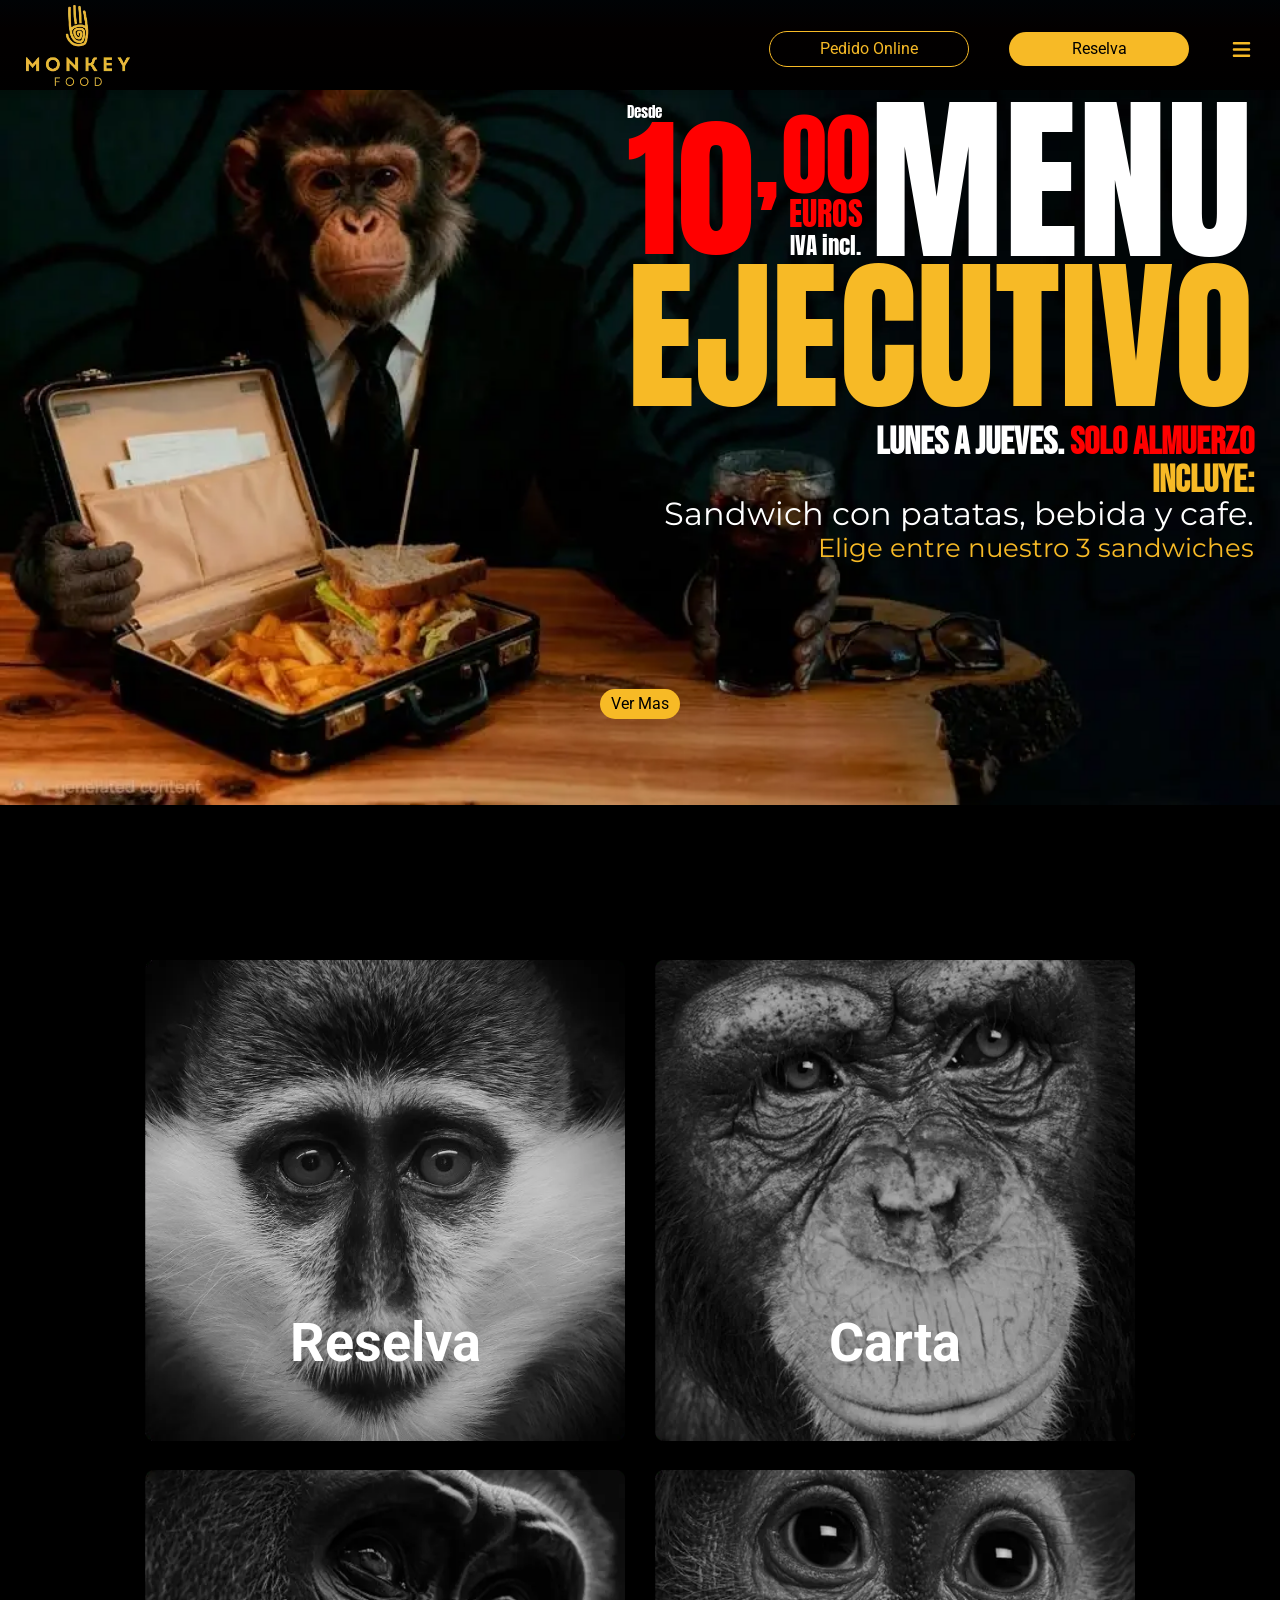
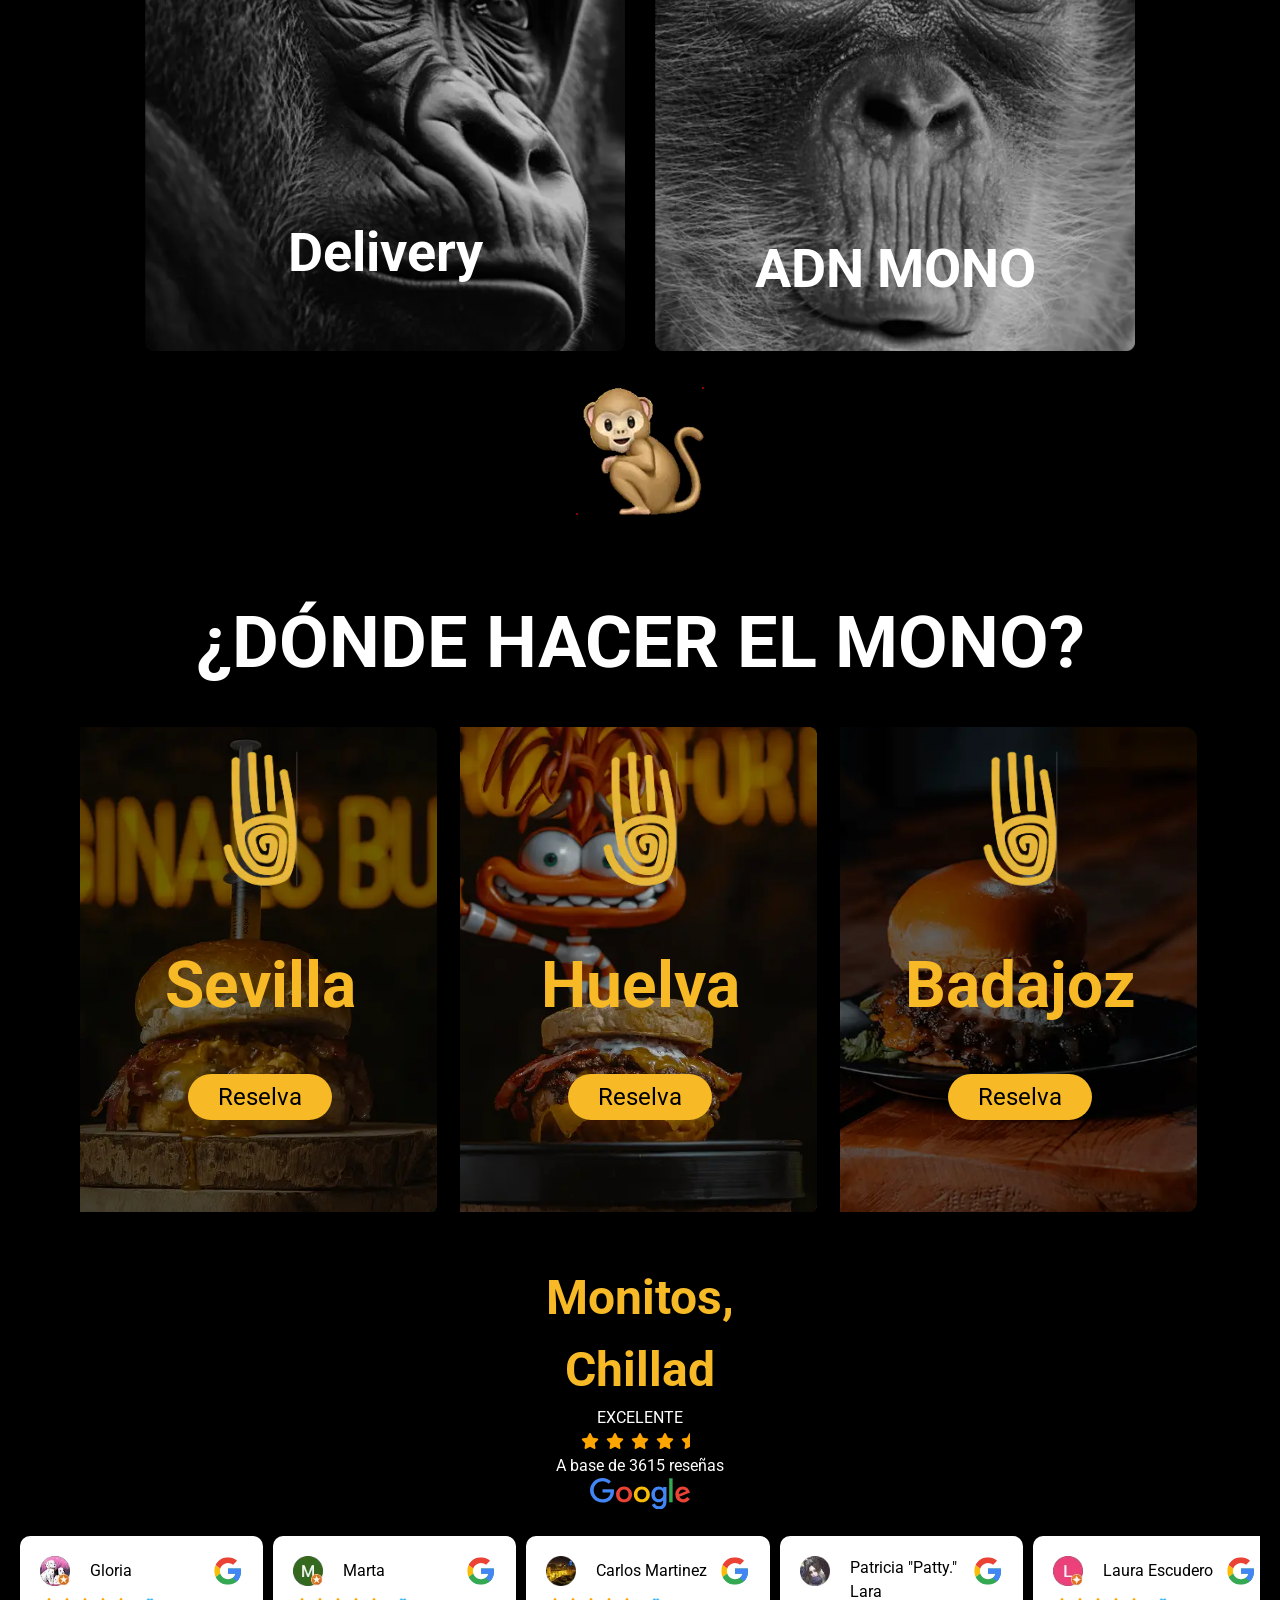
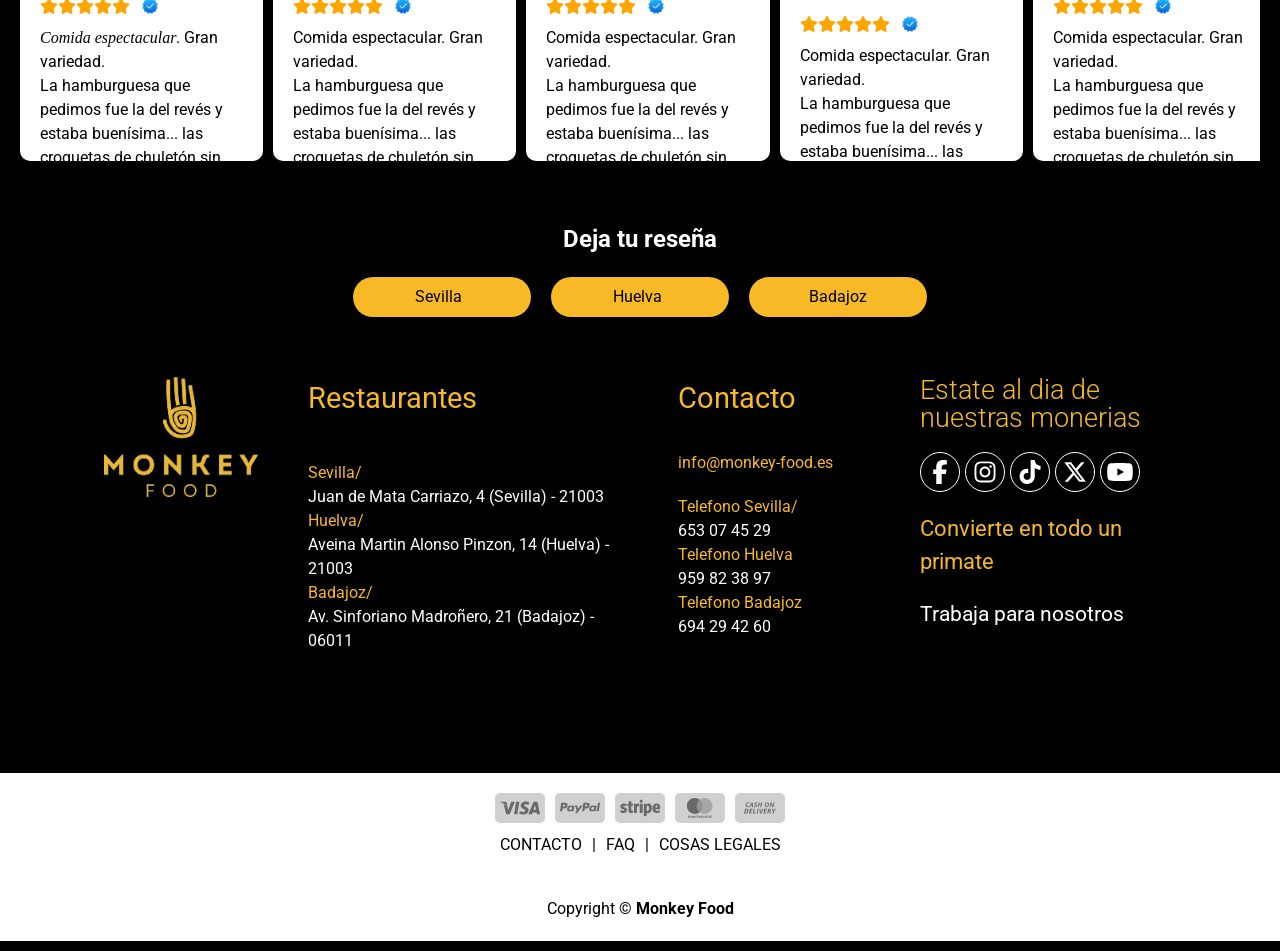
==== commit 643a9f03: "modified index.html adding loading lazy to img" ====
--- a/index.html
+++ b/index.html
@@ -74,6 +74,7 @@
         </div>
         <div class="text-main-com">
             <div class="title-main">
+                 <h1 class="sr-only">Monkey Food</h1>
                 <div class="grid-1">
                     <p>Desde</p>
                 </div>
@@ -124,7 +125,7 @@
 
         <div class="monkey-1-section">
             <div class="hover-yellow"></div>
-            <a href="#"><img src="./images/mono-section-1.webp" alt="Mono"></a>
+            <a href="#"><img loading="lazy" src="./images/mono-section-1.webp" alt="Mono"></a>
             <div class="inside-container">
                 <h2>Reselva</h2>
                 <p class="dif-inside">Puedes reservar,<br>en nuestros restaurantes</p>
@@ -136,7 +137,7 @@
 
         <div class="monkey-1-section">
             <div class="hover-yellow"></div>
-            <a href="#"><img src="./images/mono-section-2.webp" alt="mono"></a>
+            <a href="#"><img loading="lazy" src="./images/mono-section-2.webp" alt="mono"></a>
             <div class="inside-container">
                 <h2>Carta</h2>
                 <p>La que estamos liando para enseñarte nuestra carta</p>
@@ -148,7 +149,7 @@
 
         <div class="monkey-1-section">
             <div class="hover-yellow"></div>
-            <a href="#"><img src="./images/mono-section-3.webp" alt="Mono"></a>
+            <a href="#"><img loading="lazy" src="./images/mono-section-3.webp" alt="Mono"></a>
             <div class="inside-container">
                 <h2>Delivery</h2>
                 <p>Si eres de los flojos, tira de Delivery con Uber</p>
@@ -160,7 +161,7 @@
 
         <div class="monkey-1-section">
             <div class="hover-yellow"></div>
-            <a href="#"><img src="./images/mono-section-4.webp" alt="Mono"></a>
+            <a href="#"><img loading="lazy" src="./images/mono-section-4.webp" alt="Mono"></a>
             <div class="inside-container">
                 <h2>ADN MONO</h2>
                 <p class="monkeys-table-fix">Sea donde sea, pero en Monkey Food</p>
@@ -173,7 +174,7 @@
 
     <section class="donde-monkey">
         <div class="image-donde-section">
-            <img src="./images/donde-monkey.webp" alt="monkey">
+            <img loading="lazy" src="./images/donde-monkey.webp" alt="monkey">
         </div>
 
         <div class="question-donde">
@@ -185,11 +186,11 @@
 
         <div class="sevilla-location">
             <div class="background-img">
-                <img src="./images/sevilla-locate.webp" alt="Burguer">
+                <img loading="lazy" src="./images/sevilla-locate.webp" alt="Burguer">
             </div>
 
             <div class="icon-monkey">
-                <img src="./images/icon-monkey.webp" alt="Icon Monkeys">
+                <img loading="lazy" src="./images/icon-monkey.webp" alt="Icon Monkeys">
             </div>
 
             <div class="city">
@@ -203,11 +204,11 @@
 
         <div class="sevilla-location">
             <div class="background-img">
-                <img src="./images/huelva-location.webp" alt="Burguer">
+                <img loading="lazy" src="./images/huelva-location.webp" alt="Burguer">
             </div>
 
             <div class="icon-monkey">
-                <img src="./images/icon-monkey.webp" alt="Icon Monkeys">
+                <img loading="lazy" src="./images/icon-monkey.webp" alt="Icon Monkeys">
             </div>
 
             <div class="city">
@@ -221,11 +222,11 @@
 
         <div class="sevilla-location">
             <div class="background-img">
-                <img src="./images/badajoz-location.webp" alt="Burguer">
+                <img loading="lazy" src="./images/badajoz-location.webp" alt="Burguer">
             </div>
 
             <div class="icon-monkey">
-                <img src="./images/icon-monkey.webp" alt="Icon Monkeys">
+                <img loading="lazy" src="./images/icon-monkey.webp" alt="Icon Monkeys">
             </div>
 
             <div class="city">
@@ -264,7 +265,7 @@
             <div class="marta-container">
                 <div class="header-marta">
                     <div class="div-profile">
-                        <img src="./images/profile-gloria.webp" alt="profile">
+                        <img loading="lazy" src="./images/profile-gloria.webp" alt="profile">
                         <p>Gloria</p>
                     </div>
                     <img src="./images/icon.svg" alt="Google Icon">
@@ -272,11 +273,11 @@
 
                 <div class="stars-verified">
                     <i class="fa-solid fa-star"></i><i class="fa-solid fa-star"></i><i class="fa-solid fa-star"></i><i class="fa-solid fa-star"></i><i class="fa-solid fa-star"></i>
-                    <img src="./images/social-media.webp" alt="verified">
-                </div>
-
-                <div>
-                    <p>Comida espectacular. Gran variedad.<br>La hamburguesa que pedimos fue la del revés y estaba buenísima... las croquetas de chuletón sin palabras...de categoría...<br>Luego las patatas puedes hacerlas a tu gusto...nosotros le e hemos mayocue, pulled y parmesano...increíble<br><br>Luego el trato increíble...súper atentos...te ayudan a elegir... como he escrito mas arriba muy atentos, súper amables, simpáticos, genial.<br>Te preguntan que si todo bien que si tenemos algo que no nos haya gustado para que puedan mejorar...<br>Luego es una tontería pero con la cuenta nos dieron unas gomitas, son detalles que marcan la diferencia...<br>Volveremos sin duda y lo recomendamos 100%</p>
+                    <img loading="lazy" src="./images/social-media.webp" alt="verified">
+                </div>
+
+                <div>
+                    <p><i>Comida espectacular</i>. Gran variedad.<br>La hamburguesa que pedimos fue la del revés y estaba buenísima... las croquetas de chuletón sin palabras...de categoría...<br>Luego las patatas puedes hacerlas a tu gusto...nosotros le e hemos mayocue, pulled y parmesano...increíble<br><br>Luego el trato increíble...súper atentos...te ayudan a elegir... como he escrito mas arriba muy atentos, súper amables, simpáticos, genial.<br>Te preguntan que si todo bien que si tenemos algo que no nos haya gustado para que puedan mejorar...<br>Luego es una tontería pero con la cuenta nos dieron unas gomitas, son detalles que marcan la diferencia...<br>Volveremos sin duda y lo recomendamos 100%</p>
                 </div>
             </div>
 
@@ -284,15 +285,15 @@
 
                 <div class="header-marta">
                     <div class="div-profile">
-                        <img src="./images/profile-marta.webp" alt="profile">
+                        <img loading="lazy" src="./images/profile-marta.webp" alt="profile">
                         <p>Marta</p>
                     </div>
-                    <img src="./images/icon.svg" alt="Google Icon">
+                    <img loading="lazy" src="./images/icon.svg" alt="Google Icon">
                 </div>
 
                 <div class="stars-verified">
                     <i class="fa-solid fa-star"></i><i class="fa-solid fa-star"></i><i class="fa-solid fa-star"></i><i class="fa-solid fa-star"></i><i class="fa-solid fa-star"></i>
-                    <img src="./images/social-media.webp" alt="verified">
+                    <img loading="lazy" src="./images/social-media.webp" alt="verified">
                 </div>
 
                 <div>
@@ -303,7 +304,7 @@
             <div class="marta-container">
                 <div class="header-marta">
                     <div class="div-profile">
-                        <img src="./images/profile-carlos.webp" alt="profile">
+                        <img loading="lazy" src="./images/profile-carlos.webp" alt="profile">
                         <p>Carlos Martinez</p>
                     </div>
                     <img src="./images/icon.svg" alt="Google Icon">
@@ -311,7 +312,7 @@
 
                 <div class="stars-verified">
                     <i class="fa-solid fa-star"></i><i class="fa-solid fa-star"></i><i class="fa-solid fa-star"></i><i class="fa-solid fa-star"></i><i class="fa-solid fa-star"></i>
-                    <img src="./images/social-media.webp" alt="verified">
+                    <img loading="lazy" src="./images/social-media.webp" alt="verified">
                 </div>
 
                 <div>
@@ -322,15 +323,15 @@
             <div class="marta-container">
                 <div class="header-marta">
                     <div class="div-profile">
-                        <img src="./images/profile-patty.webp" alt="profile">
+                        <img loading="lazy" src="./images/profile-patty.webp" alt="profile">
                         <p>Patricia "Patty." Lara</p>
                     </div>
-                    <img src="./images/icon.svg" alt="Google Icon">
+                    <img loading="lazy" src="./images/icon.svg" alt="Google Icon">
                 </div>
 
                 <div class="stars-verified">
                     <i class="fa-solid fa-star"></i><i class="fa-solid fa-star"></i><i class="fa-solid fa-star"></i><i class="fa-solid fa-star"></i><i class="fa-solid fa-star"></i>
-                    <img src="./images/social-media.webp" alt="verified">
+                    <img loading="lazy" src="./images/social-media.webp" alt="verified">
                 </div>
 
                 <div>
@@ -341,15 +342,15 @@
             <div class="marta-container">
                 <div class="header-marta">
                     <div class="div-profile">
-                        <img src="./images/profile-laura.webp" alt="profile">
+                        <img loading="lazy" src="./images/profile-laura.webp" alt="profile">
                         <p>Laura Escudero</p>
                     </div>
-                    <img src="./images/icon.svg" alt="Google Icon">
+                    <img loading="lazy" src="./images/icon.svg" alt="Google Icon">
                 </div>
 
                 <div class="stars-verified">
                     <i class="fa-solid fa-star"></i><i class="fa-solid fa-star"></i><i class="fa-solid fa-star"></i><i class="fa-solid fa-star"></i><i class="fa-solid fa-star"></i>
-                    <img src="./images/social-media.webp" alt="verified">
+                    <img loading="lazy" src="./images/social-media.webp" alt="verified">
                 </div>
 
                 <div>
@@ -368,17 +369,17 @@
 
             <div>
                 <a href="#">Sevilla</a>
-                <img src="./images/donde-monkey.webp" alt="Monkey">
+                <img loading="lazy" src="./images/donde-monkey.webp" alt="Monkey">
             </div>
 
             <div>
                 <a href="#">Huelva</a>
-                <img src="./images/donde-monkey.webp" alt="Monkey">
+                <img loading="lazy" src="./images/donde-monkey.webp" alt="Monkey">
             </div>
 
             <div>
                 <a href="#">Badajoz</a>
-                <img src="./images/donde-monkey.webp" alt="Monkey">
+                <img loading="lazy" src="./images/donde-monkey.webp" alt="Monkey">
             </div>
         </div>
     </section>
@@ -391,7 +392,7 @@
         </div>
         
         <div>
-            <img src="./images/monkey-smiling.webp" alt="Monkey smiling">
+            <img loading="lazy" src="./images/monkey-smiling.webp" alt="Monkey smiling">
         </div>
     </section>
 
@@ -449,7 +450,7 @@
                 </div>
 
                 <div class="logo-footer">
-                    <img src="./images/logo-monkey.webp" alt="Logo Monkey Food">
+                    <img loading="lazy" src="./images/logo-monkey.webp" alt="Logo Monkey Food">
                 </div>
 
                 <div class="become-div">
@@ -462,7 +463,7 @@
             </div>
 
             <div class="logo-footer-hide">
-                <img src="./images/logo-monkey.webp" alt="Logo Monkey Food">
+                <img loading="lazy" src="./images/logo-monkey.webp" alt="Logo Monkey Food">
             </div>
         </div>
 
